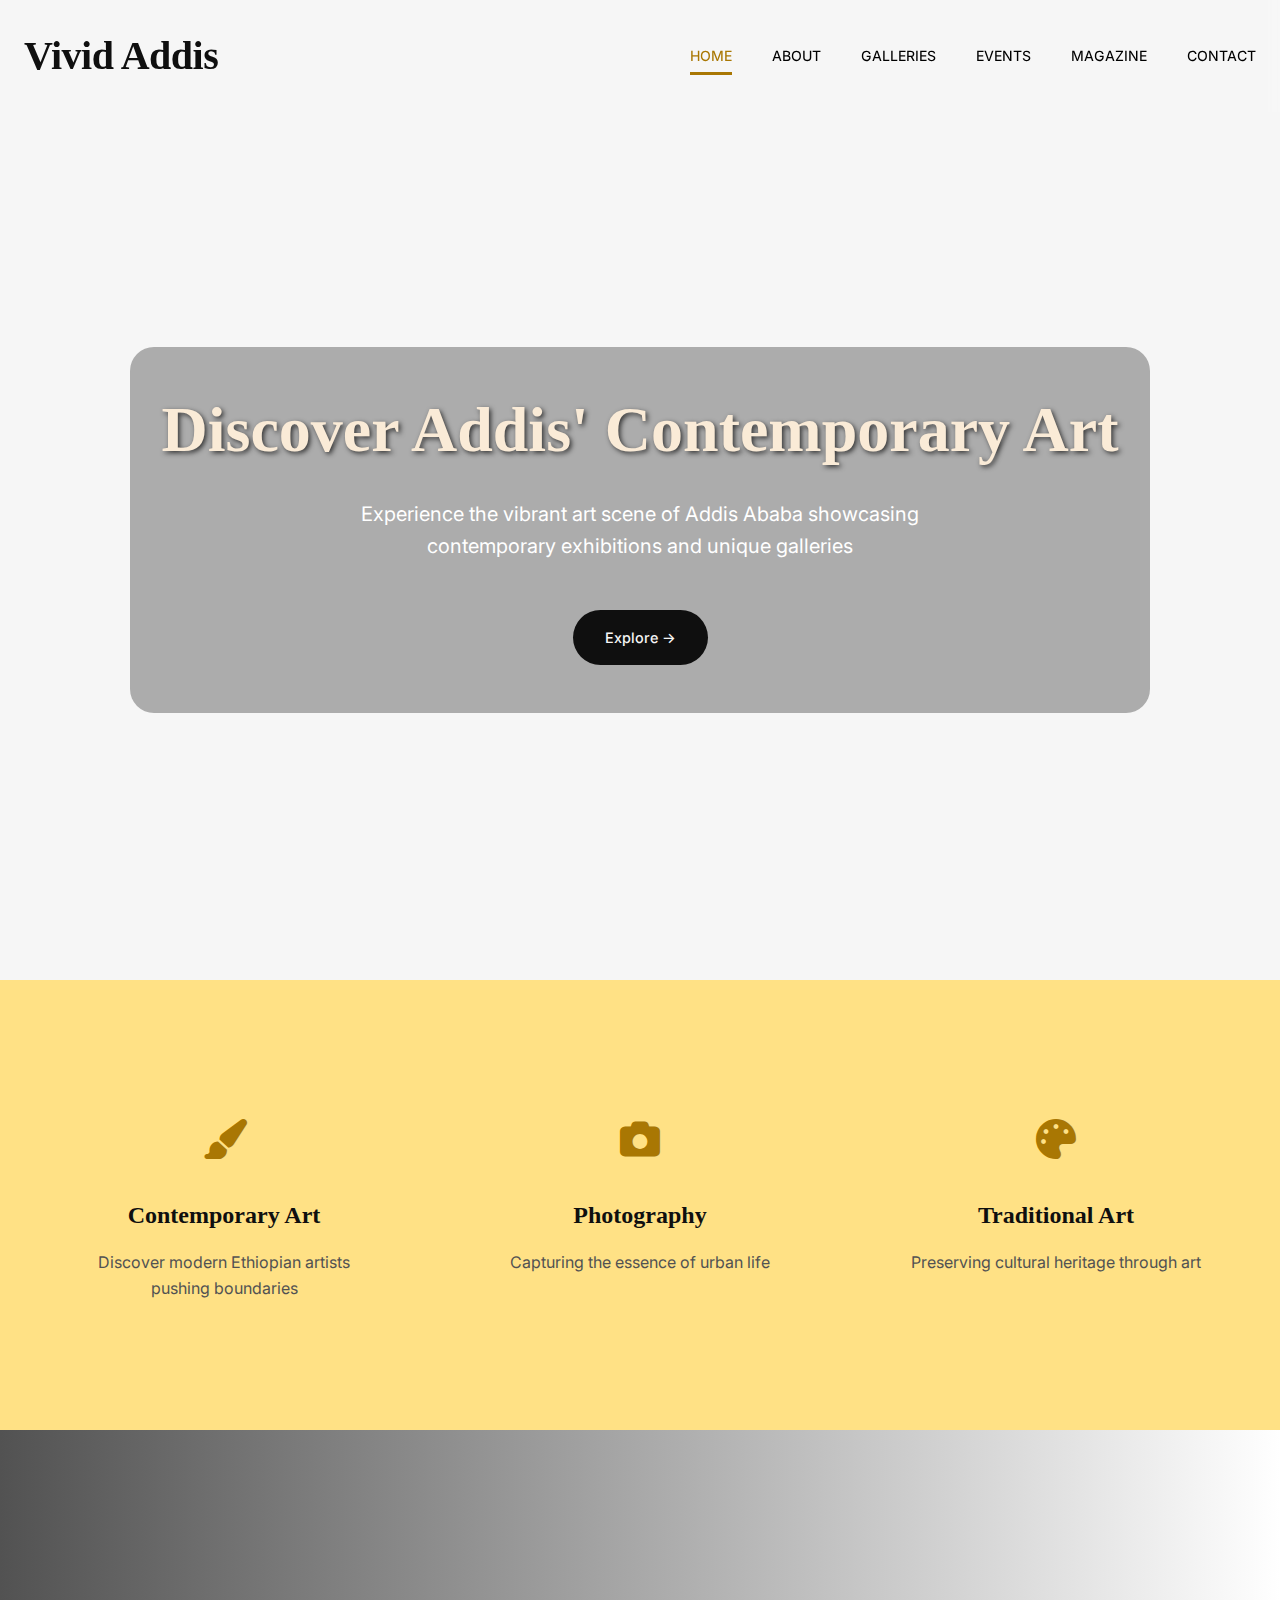
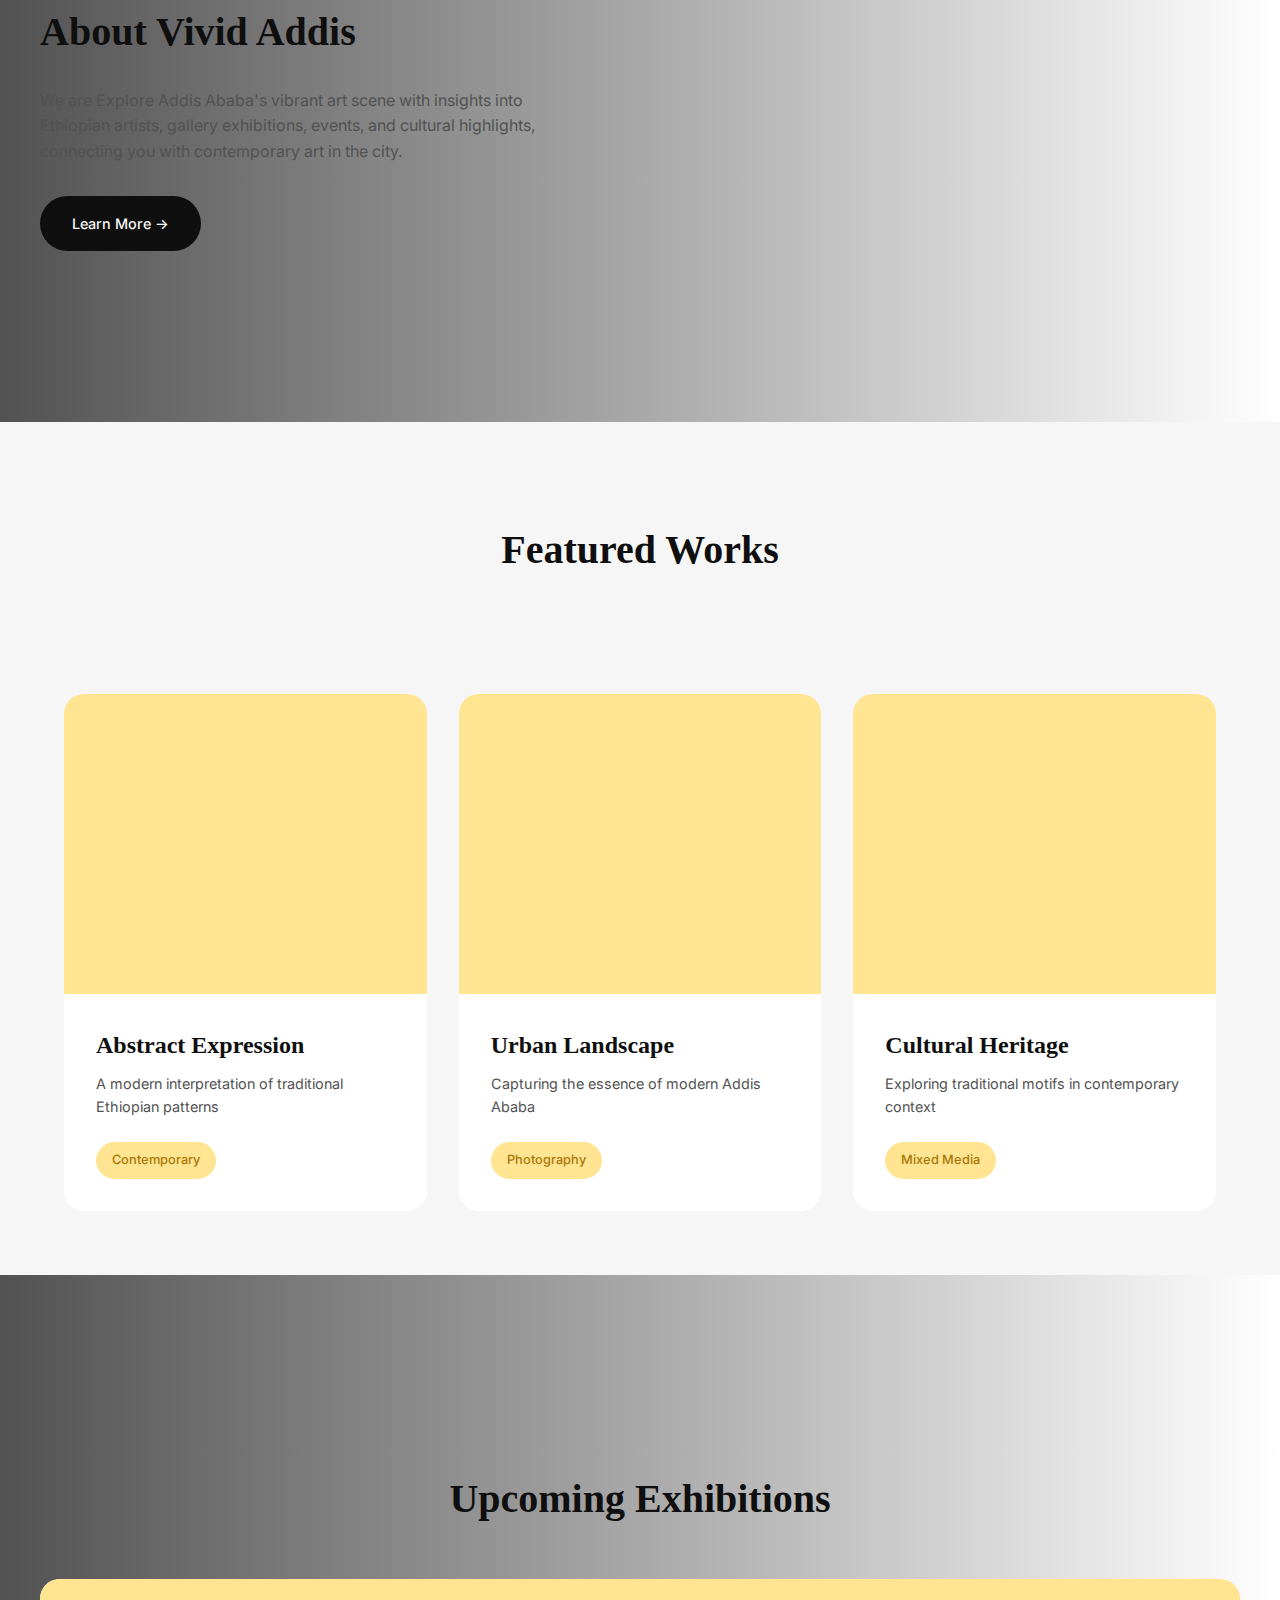
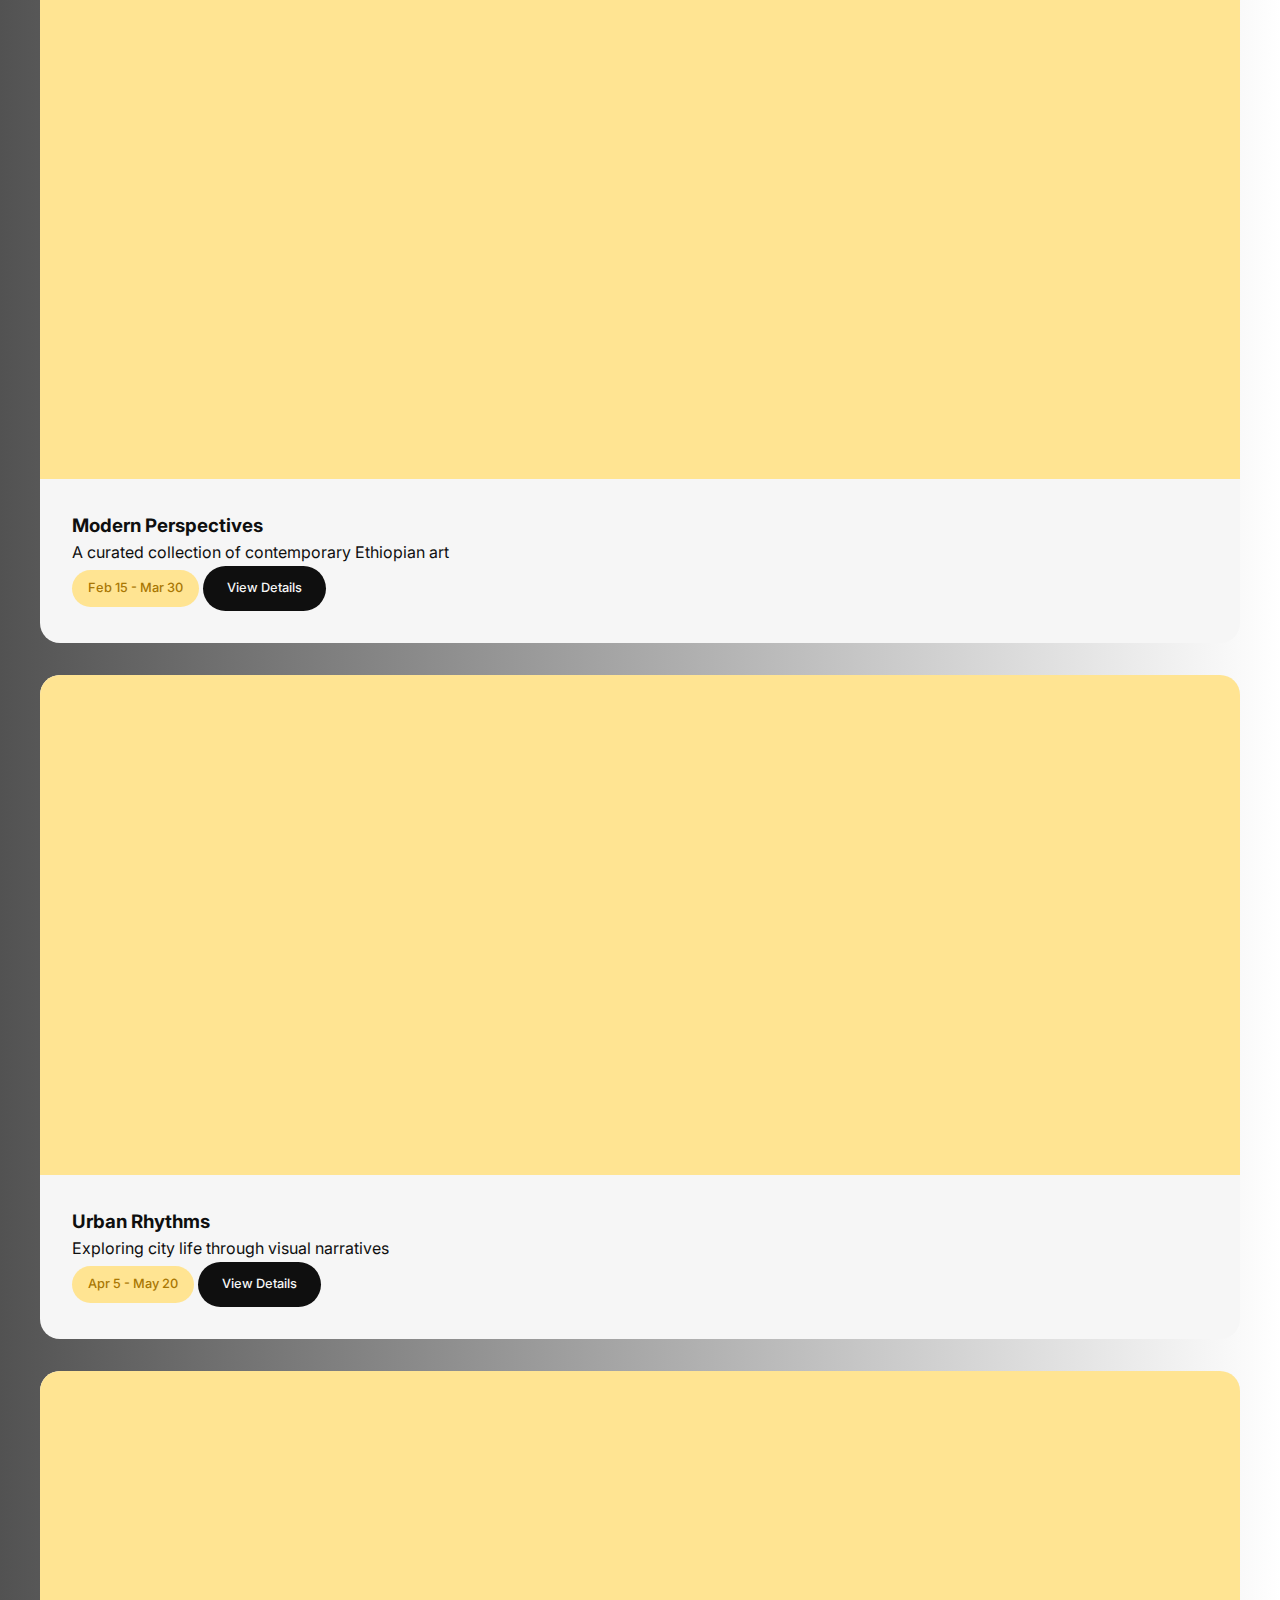
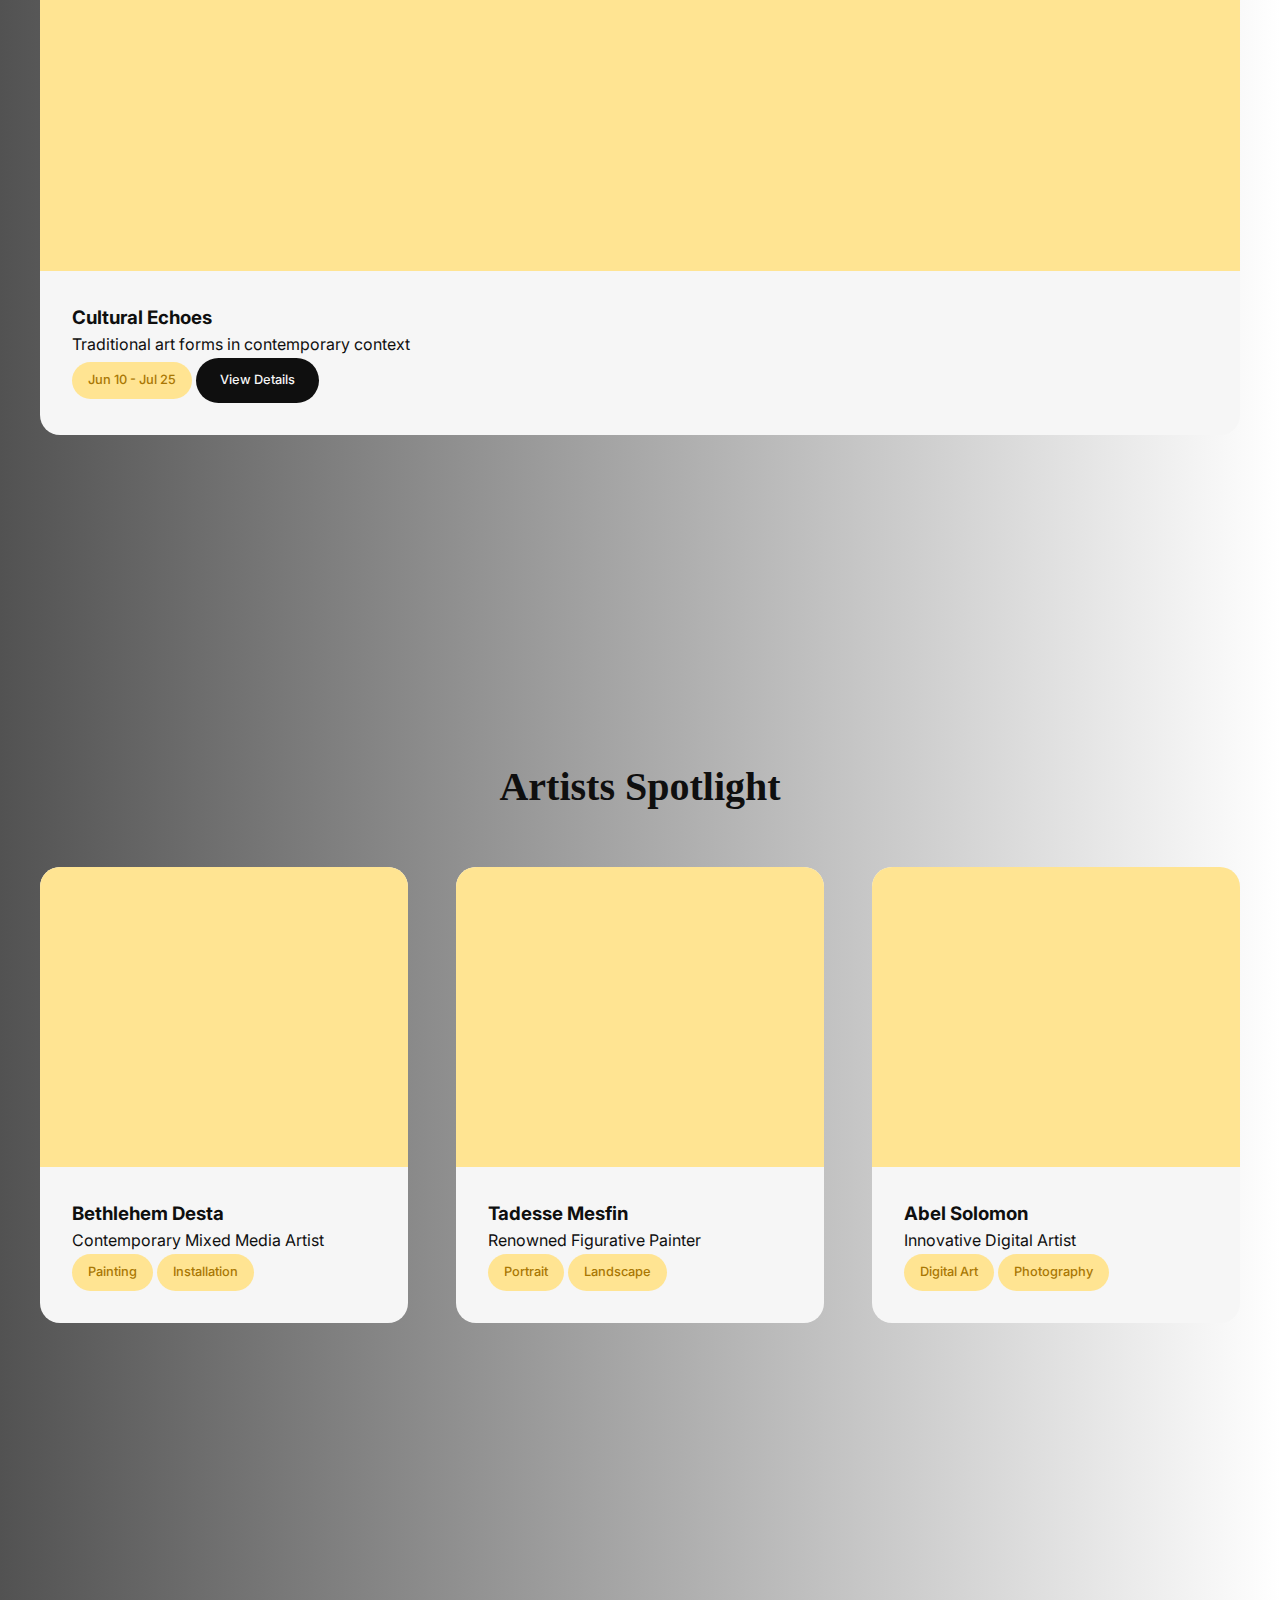
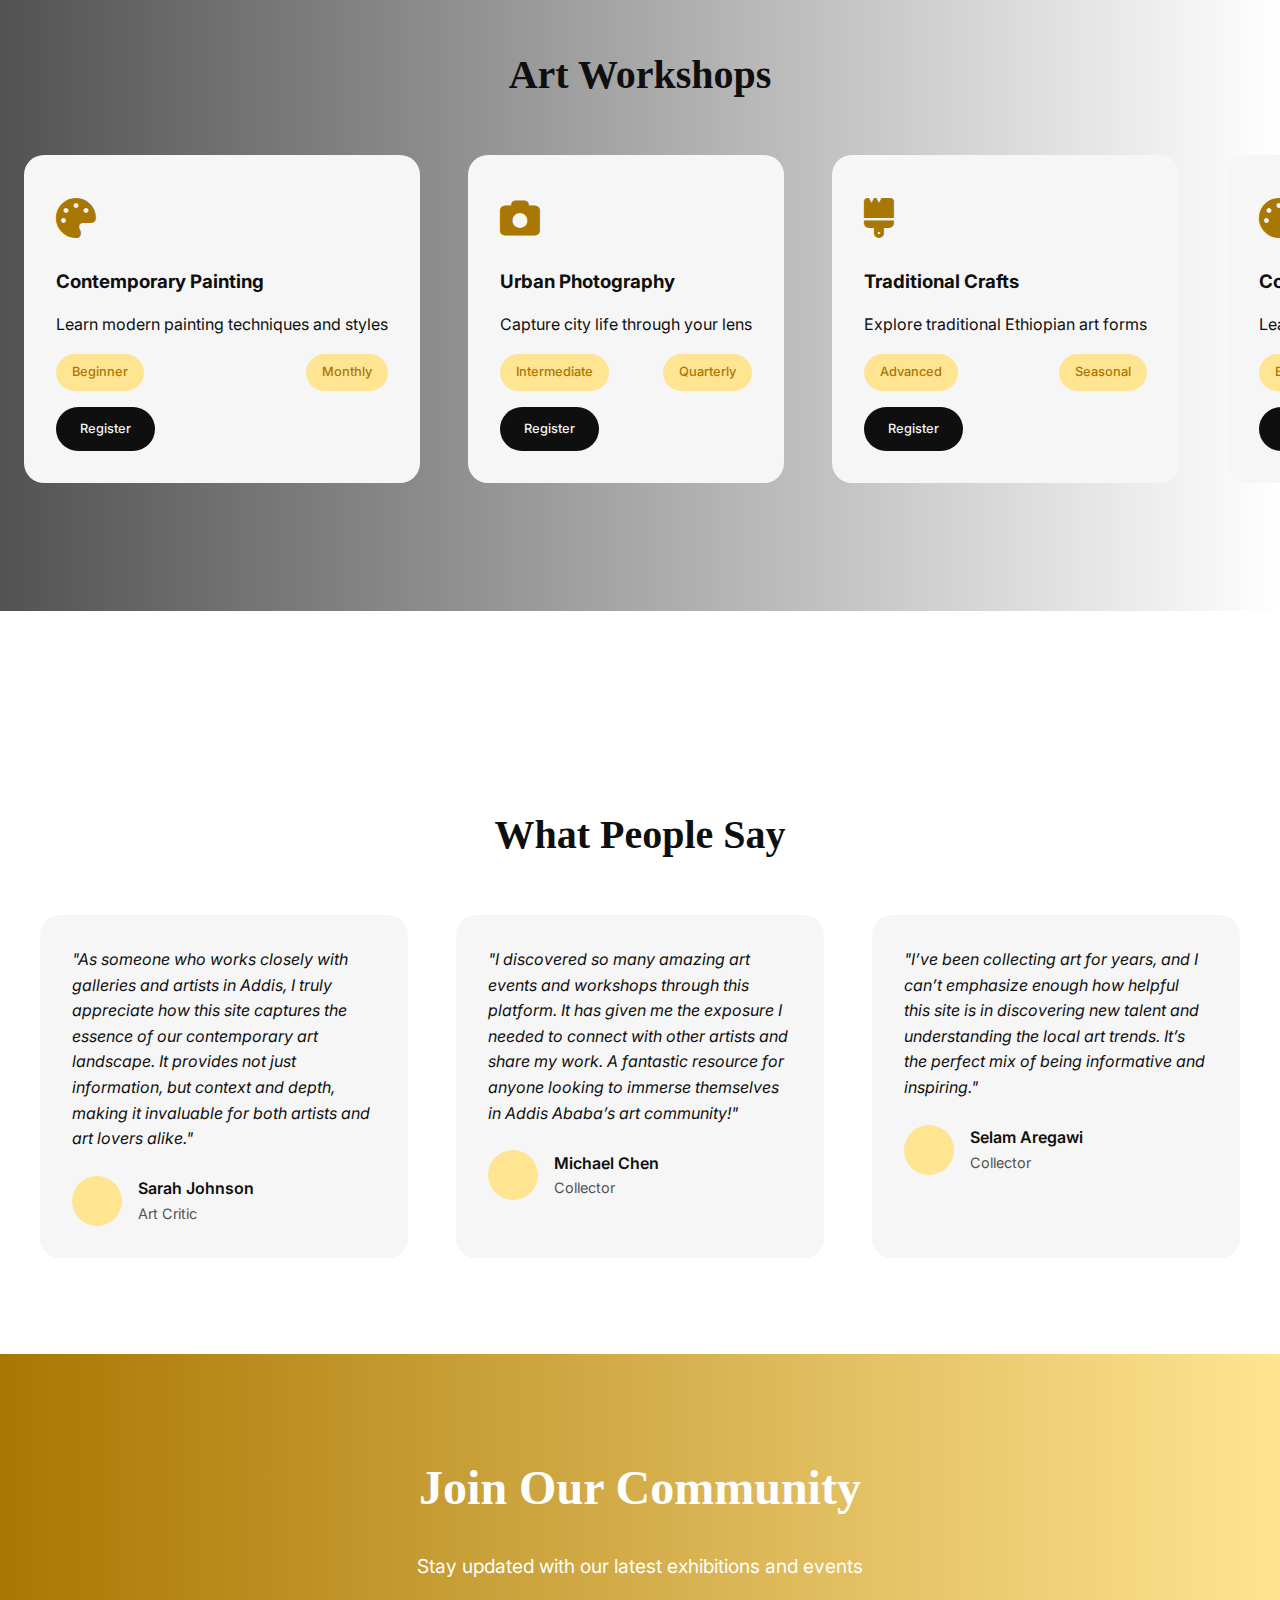
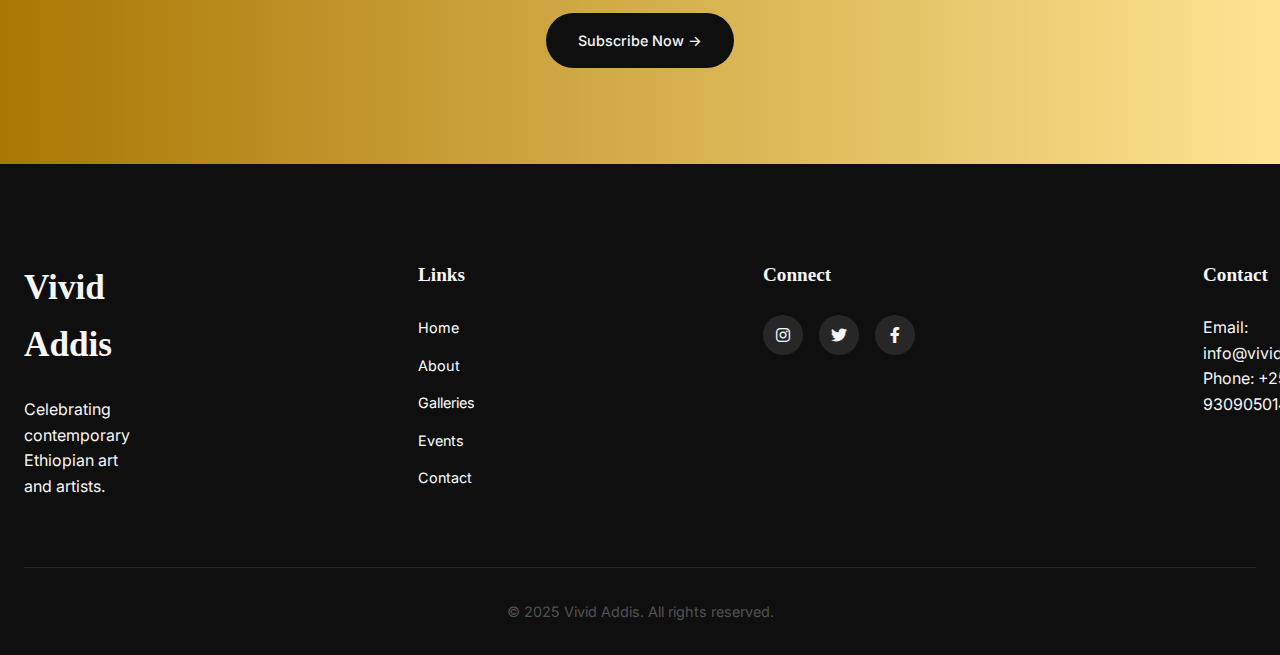
==== index.html @ bd0302ef "Add files via upload" ====
<!DOCTYPE html>
<html lang="en">
<head>
    <meta charset="UTF-8">
    <meta name="viewport" content="width=device-width, initial-scale=1.0">
    <link href="https://cdnjs.cloudflare.com/ajax/libs/font-awesome/6.0.0-beta3/css/all.min.css" rel="stylesheet">
    <link href="https://fonts.googleapis.com/css2?family=Space+Grotesk:wght@300;400;500;600;700&family=Inter:wght@300;400;500;600;700&display=swap" rel="stylesheet">
    <title>Vivid Addis</title>
    <style>
        :root {
           --bg-primary: #f6f6f6;
           --bg-secondary: #ffffff;
           --text-primary: #0f0f0f;
           --text-secondary: #525252;
           --accent: #a97703;
           --accent-light: #ffe492;
           --border: #e1e1e1;
           --font-heading: 'Playfair Display', serif;
           --font-body: 'Inter', sans-serif;
        }

        * {
            margin: 0;
            padding: 0;
            box-sizing: border-box;
        }

        body {
            font-family: var(--font-body);
            background-color: var(--bg-primary);
            color: var(--text-primary);
            line-height: 1.6;
        }

        .navbar {
            position: fixed;
            width: 100%;
            top: 0;
            z-index: 1000;
            padding: 1.5rem;
            background: rgba(246, 246, 246, 0.8);
            backdrop-filter: blur(10px);
        }

        .nav-container {
            max-width: 1800px;
            margin: 0 auto;
            display: flex;
            justify-content: space-between;
            align-items: center;
        }

        .nav-logo {
            font-family: var(--font-heading);
            font-size: 2.5rem;
            font-weight: 700;
            letter-spacing: -0.5px;
        }

        .nav-links {
            display: flex;
            gap: 2.5rem;
        }

        .nav-links a {
            text-decoration: none;
            color: var(--text-primary);
            font-size: 0.88rem;
            font-weight: 450;
            text-transform: uppercase;
            letter-spacing: 0px;
        }

            .nav-links a {
 background-image: linear-gradient(to right, #f4a636, #a97703 50%, #000 50%);
  background-size: 200% 100%;
  background-position: -100%;
  display: inline-block;
  padding: 5px 0;
  position: relative;
  -webkit-background-clip: text;
  -webkit-text-fill-color: transparent;
  transition: all 0.3s ease-in-out;
}

 .nav-links a:before{
  content: '';
  background: var(--accent);
  display: block;
  position: absolute;
  bottom: -3px;
  left: 0;
  width: 0;
  height: 3px;
  transition: all 0.3s ease-in-out;
}

.nav-links a:hover {
 background-position: 0;
}

.nav-links a:hover::before{
  width: 100%;
}

.nav-links a.active {
    color: var(--accent);
    background-image: none;
    -webkit-background-clip: unset;
    -webkit-text-fill-color: unset; 
}

.nav-links a.active:before {
    width: 100%;
    background: var(--accent);
}

        .hero {
            height: 100vh;
            display: flex;
            align-items: center;
            justify-content: center;
            padding: 0 1.5rem;
            margin-top: 5rem;
            background: url(https://images.unsplash.com/photo-1637680298164-74342b63a61a?q=80&w=2070&auto=format&fit=crop&ixlib=rb-4.0.3&ixid=M3wxMjA3fDB8MHxwaG90by1wYWdlfHx8fGVufDB8fHx8fA%3D%3D) center / cover no-repeat;
            background-attachment: fixed;
        }

        .hero-content {
            max-width: 1200px;
            text-align: center;
            background: rgba(0, 0, 0, 0.3);
            border-radius: 24px;
            padding: 3rem 2rem;
        }

        .hero-subtitle {
            color: var(--accent);
            font-size: 1rem;
            text-transform: uppercase;
            letter-spacing: 3px;
            margin-bottom: 1.5rem;
        }

        .hero-title {
            font-family: var(--font-heading);
            font-size: 4rem;
            line-height: 1.1;
            margin-bottom: 2rem;
            font-weight: 700;
            color: antiquewhite;
        }

        .hero-description {
            font-size: 1.25rem;
            color: #ffffff;
            margin-bottom: 3rem;
            max-width: 600px;
            margin-left: auto;
            margin-right: auto;
        }

         h1 {
             text-shadow: 2px 2px 5px rgba(0, 0, 0, 0.7);
         }


        .btn {
            display: inline-flex;
            align-items: center;
            padding: 1rem 2rem;
            background: var(--text-primary);
            color: var(--bg-primary);
            text-decoration: none;
            border-radius: 100px;
            font-weight: 500;
            font-size: 0.9rem;
            transition: transform 0.2s ease;
        }

        .btn:hover {
            transform: translateY(-2px);
            background: #F4A636;
        }

        .features {
            padding: 6rem 1.5rem;
            background: #ffe185;
        }

        .features-grid {
            max-width: 1200px;
            margin: 0 auto;
            display: grid;
            grid-template-columns: repeat(auto-fit, minmax(300px, 1fr));
            gap: 3rem;
        }

        .feature-card {
            text-align: center;
            padding: 2rem;
        }

        .feature-icon {
            font-size: 2.5rem;
            color: var(--accent);
            margin-bottom: 1.5rem;
        }

        .feature-title {
            font-family: var(--font-heading);
            font-size: 1.5rem;
            margin-bottom: 1rem;
        }

        .feature-description {
            color: var(--text-secondary);
        }

        .about-section {
            padding: 6rem 1.5rem;
            background: linear-gradient(to right, #525252, var(--bg-secondary));
        }

        .about-container {
            max-width: 1200px;
            margin: 0 auto;
            display: grid;
            grid-template-columns: 1fr 1fr;
            gap: 4rem;
            align-items: center;
        }

        .about-content {
            padding-right: 2rem;
        }

        .about-title {
            font-family: var(--font-heading);
            font-size: 2.5rem;
            margin-bottom: 1.5rem;
        }

        .about-description {
            color: var(--text-secondary);
            margin-bottom: 2rem;
        }

        .about-image {
            border-radius: 20px;
            overflow: hidden;
            height: 400px;
            background-image:url('Image/Modern Art Gallery Interior.jpeg');
        }

        .gallery-grid {
            display: grid;
            grid-template-columns: repeat(auto-fit, minmax(300px, 1fr));
            gap: 2rem;
            padding: 4rem 1.5rem;
            max-width: 1200px;
            margin: 0 auto;
        }

        .gallery-item {
            background: var(--bg-secondary);
            border-radius: 20px;
            overflow: hidden;
            transition: transform 0.3s ease;
        }

        .gallery-item:hover {
            transform: translateY(-10px);
        }

        .gallery-image {
            width:100%;
            height: 300px;
            background: var(--accent-light);
            position: relative;
            background-size: cover;
            background-position: center;
            background-repeat: no-repeat;
            position: relative;
            overflow: hidden;
        }

        .gallery-content {
            padding: 2rem;
        }

        .gallery-content h3 {
            font-family: var(--font-heading);
            font-size: 1.5rem;
            margin-bottom: 0.5rem;
        }

        .gallery-content p {
            color: var(--text-secondary);
            font-size: 0.9rem;
            margin-bottom: 1.5rem;
        }

        .tag {
            display: inline-block;
            padding: 0.5rem 1rem;
            background: var(--accent-light);
            color: var(--accent);
            border-radius: 100px;
            font-size: 0.8rem;
            font-weight: 500;
        }

        .section-title {
            text-align: center;
            font-family: var(--font-heading);
            font-size: 2.5rem;
            margin: 6rem 0 3rem;
        }

        .testimonials {
            padding: 6rem 1.5rem;
            background: var(--bg-secondary);
        }

        .testimonials-grid {
            max-width: 1200px;
            margin: 0 auto;
            display: grid;
            grid-template-columns: repeat(auto-fit, minmax(300px, 1fr));
            gap: 3rem;
        }

        .testimonial-card {
            background: var(--bg-primary);
            padding: 2rem;
            border-radius: 20px;
        }

        .testimonial-text {
            font-style: italic;
            margin-bottom: 1.5rem;
        }

        .testimonial-author {
            display: flex;
            align-items: center;
            gap: 1rem;
        }

        .author-avatar {
            width: 50px;
            height: 50px;
            border-radius: 50%;
            background: var(--accent-light);
        }

        .author-info h4 {
            font-weight: 600;
        }

        .author-info p {
            color: var(--text-secondary);
            font-size: 0.9rem;
        }

        .cta-section {
            padding: 6rem 1.5rem;
            text-align: center;
            background: linear-gradient(to right, var(--accent), var(--accent-light));
            color: white;
        }

        .cta-content {
            max-width: 800px;
            margin: 0 auto;
        }

        .cta-title {
            font-family: var(--font-heading);
            font-size: 3rem;
            margin-bottom: 1.5rem;
        }

        .cta-description {
            margin-bottom: 2rem;
            font-size: 1.2rem;
        }

        .footer {
            background: #0f0f0f;
            color: var(--bg-primary);
            padding: 6rem 1.5rem 2rem;
            margin-top: 0rem;
        }

        .footer-grid {
            max-width: 1600px;
            margin: 0 auto;
            display: flex;
            grid-template-columns: repeat(auto-fit, minmax(250px, 1fr));
            gap: 18rem;
        }

        .footer-heading {
            font-family: var(--font-heading);
            font-size: 1.2rem;
            margin-bottom: 1.5rem;
        }

        .footer-vivid {
            font-family: var(--font-heading);
            font-size: 2.2rem;
            margin-bottom: 1.5rem;
        }

        .footer-links {
            list-style: none;
        }

        .footer-links li {
            margin-bottom: 0.75rem;
        }

        .footer-links a {
            color: #ffffff;
            text-decoration: none;
            font-size: 0.9rem;
            transition: color 0.2s ease;
        }

        .footer-links a:hover {
            color: var(--accent);
        }

        .social-links {
            display: flex;
            gap: 1rem;
        }

        .social-link {
            width: 40px;
            height: 40px;
            border-radius: 50%;
            background: rgba(255, 255, 255, 0.1);
            display: flex;
            align-items: center;
            justify-content: center;
            color: var(--bg-primary);
            text-decoration: none;
            transition: background 0.2s ease;
        }

        .social-link:hover {
            background: var(--accent);
        }

        .copyright {
            text-align: center;
            color: var(--text-secondary);
            font-size: 0.9rem;
            margin-top: 4rem;
            padding-top: 2rem;
            border-top: 1px solid rgba(255, 255, 255, 0.1);
        }

        @media (max-width: 768px) {
            .hero-title {
                font-size: 3rem;
            }

            .nav-links {
                display: none;
            }

            .gallery-grid, .features-grid, .testimonials-grid {
                grid-template-columns: 1fr;
            }

            .about-container {
                grid-template-columns: 1fr;
            }

            .about-content {
                padding-right: 0;
            }
        }

        .exhibitions, .artists-spotlight, .workshops {
    padding: 6rem 1.5rem;
    background: linear-gradient(to right, #525252, var(--bg-secondary));

}

.exhibitions-grid {
    max-width: 1200px;
    margin: 0 auto;
    display: flow;
    grid-template-columns: repeat(auto-fit, minmax(300px, 1fr));
    gap: 3rem;
}

        .artists-grid {
    max-width: 1200px;
    margin: 0 auto;
    display: grid;
    grid-template-columns: repeat(auto-fit, minmax(300px, 1fr));
    gap: 3rem;
}

        .workshops-grid {
    max-width: 1200px;
    margin: 0 auto;
    display: -webkit-inline-box;
    grid-template-columns: repeat(auto-fit, minmax(300px, 1fr));
    gap: 3rem;
}
        
.exhibition-card, .artist-card, .workshop-card {
    background: var(--bg-primary);
    border-radius: 20px;
    overflow: hidden;
    transition: transform 0.3s ease;
    margin-bottom: 2rem;
}

.exhibition-card:hover, .artist-card:hover, .workshop-card:hover {
    transform: translateY(-10px);
}

.exhibition-image {
    width:100%;
    height: 500px;
    background: var(--accent-light);
    background-size: cover;
    background-position: center;
    background-repeat: no-repeat;
    position: relative;
    overflow: hidden;
}

     .artist-image {
    width:100%;
    height: 300px;
    background: var(--accent-light);
    background-size: cover;
    background-position: center;
    background-repeat: no-repeat;
    position: relative;
    overflow: hidden;
}

.exhibition-content, .artist-info, .workshop-card {
    padding: 2rem;
}

.btn-small {
    padding: 0.75rem 1.5rem;
    font-size: 0.8rem;
}

.workshop-icon {
    font-size: 2.5rem;
    color: var(--accent);
    margin-bottom: 1rem;
}

.workshop-title {
    margin-bottom: 1rem;
}

.workshop-details {
    display: flex;
    justify-content: space-between;
    align-items: center;
    margin: 1rem 0;
}

@media (max-width: 768px) {
    .exhibitions-grid, .artists-grid, .workshops-grid {
        grid-template-columns: 1fr;
    }
}


    </style>
</head>
<body>
    <nav class="navbar">
        <div class="nav-container">
            <div class="nav-logo">Vivid Addis</div>
            <div class="nav-links">
                <a class="active" href="#">Home</a>
                <a href="about.html">About</a>
                <a href="galleries.html">Galleries</a>
                <a href="events.html">Events</a>
                <a href="magazine.html">Magazine</a>
                <a href="contact.html">Contact</a>
            </div>
        </div>
    </nav>

    <section class="hero">
        <div class="hero-content">
            <h1 class="hero-title">Discover Addis' Contemporary Art</h1>
            <p class="hero-description">
                Experience the vibrant art scene of Addis Ababa showcasing contemporary exhibitions and unique galleries
            </p>
            <a href="#" class="btn">Explore →</a>
        </div>
    </section>

    <section class="features">
        <div class="features-grid">
            <div class="feature-card">
                <div class="feature-icon">
                    <i class="fas fa-paint-brush"></i>
                </div>
                <h3 class="feature-title">Contemporary Art</h3>
                <p class="feature-description">Discover modern Ethiopian artists pushing boundaries</p>
            </div>
            <div class="feature-card">
                <div class="feature-icon">
                    <i class="fas fa-camera"></i>
                </div>
                <h3 class="feature-title">Photography</h3>
                <p class="feature-description">Capturing the essence of urban life</p>
            </div>
            <div class="feature-card">
                <div class="feature-icon">
                    <i class="fas fa-palette"></i>
                </div>
                <h3 class="feature-title">Traditional Art</h3>
                <p class="feature-description">Preserving cultural heritage through art</p>
            </div>
        </div>
    </section>

    <section class="about-section">
        <div class="about-container">
            <div class="about-content">
                <h2 class="about-title">About Vivid Addis</h2>
                <p class="about-description">
                    We are Explore Addis Ababa's vibrant art scene with insights into Ethiopian artists, gallery exhibitions, events, and cultural highlights, connecting you with contemporary art in the city.
                </p>
                <a href="#" class="btn">Learn More →</a>
            </div>
            <div class="about-image"></div>
        </div>
    </section>

<div class="card-image" ></div>
    
    <h2 class="section-title">Featured Works</h2>
    <div class="gallery-grid">
        <div class="gallery-item">
            <div class="gallery-image" style="background-image: url('Image/Social Addis gallery.jpeg');"></div>
            <div class="gallery-content">
                <h3>Abstract Expression</h3>
                <p>A modern interpretation of traditional Ethiopian patterns</p>
                <span class="tag">Contemporary</span>
            </div>
        </div>
        <div class="gallery-item">
            <div class="gallery-image" style="background-image: url('Image/Geometric Urban Complex Aerial View.jpeg');"></div>
            <div class="gallery-content">
                <h3>Urban Landscape</h3>
                <p>Capturing the essence of modern Addis Ababa</p>
                <span class="tag">Photography</span>
            </div>
        </div>
        <div class="gallery-item">
            <div class="gallery-image" style="background-image: url('Image/Assorted Ceramic Pottery Collection.jpeg');"></div>
            <div class="gallery-content">
                <h3>Cultural Heritage</h3>
                <p>Exploring traditional motifs in contemporary context</p>
                <span class="tag">Mixed Media</span>
            </div>
        </div>
    </div>

    <!-- Upcoming Exhibitions Section -->
<section class="exhibitions">
    <h2 class="section-title">Upcoming Exhibitions</h2>
    <div class="exhibitions-grid">
        <div class="exhibition-card">
            <div class="exhibition-image" style="background-image: url('Image/Vibrant Geometric Triptych in Contemporary Gallery.jpeg');"></div>
            <div class="exhibition-content">
                <h3>Modern Perspectives</h3>
                <p>A curated collection of contemporary Ethiopian art</p>
                <div class="exhibition-details">
                    <span class="tag">Feb 15 - Mar 30</span>
                    <a href="#" class="btn btn-small">View Details</a>
                </div>
            </div>
        </div>
        <div class="exhibition-card">
            <div class="exhibition-image" style="background-image: url('Image/Urban Scene in Motion.jpeg');"></div>
            <div class="exhibition-content">
                <h3>Urban Rhythms</h3>
                <p>Exploring city life through visual narratives</p>
                <div class="exhibition-details">
                    <span class="tag">Apr 5 - May 20</span>
                    <a href="#" class="btn btn-small">View Details</a>
                </div>
            </div>
        </div>
        <div class="exhibition-card">
            <div class="exhibition-image" style="background-image: url('Image/Double Exposure Silhouette.jpeg');"></div>
            <div class="exhibition-content">
                <h3>Cultural Echoes</h3>
                <p>Traditional art forms in contemporary context</p>
                <div class="exhibition-details">
                    <span class="tag">Jun 10 - Jul 25</span>
                    <a href="#" class="btn btn-small">View Details</a>
                </div>
            </div>
        </div>
    </div>
</section>

<!-- Artists Spotlight Section -->
<section class="artists-spotlight">
    <h2 class="section-title">Artists Spotlight</h2>
    <div class="artists-grid">
        <div class="artist-card">
            <div class="artist-image" style="background-image: url('Image/The Artists Peaceful Interlude.jpeg');"></div>
            <div class="artist-info">
                <h3>Bethlehem Desta</h3>
                <p>Contemporary Mixed Media Artist</p>
                <div class="artist-details">
                    <span class="tag">Painting</span>
                    <span class="tag">Installation</span>
                </div>
            </div>
        </div>
        <div class="artist-card">
            <div class="artist-image" style="background-image: url('Image/Artist in Studio.jpeg');"></div>
            <div class="artist-info">
                <h3>Tadesse Mesfin</h3>
                <p>Renowned Figurative Painter</p>
                <div class="artist-details">
                    <span class="tag">Portrait</span>
                    <span class="tag">Landscape</span>
                </div>
            </div>
        </div>
        <div class="artist-card">
            <div class="artist-image" style="background-image: url('Image/Man with Camera.jpeg');"></div>
            <div class="artist-info">
                <h3>Abel Solomon</h3>
                <p>Innovative Digital Artist</p>
                <div class="artist-details">
                    <span class="tag">Digital Art</span>
                    <span class="tag">Photography</span>
                </div>
            </div>
        </div>
    </div>
</section>

<!-- Art Workshops Section -->
<section class="workshops">
    <h2 class="section-title">Art Workshops</h2>
    <div class="workshops-grid">
        <div class="workshop-card">
            <div class="workshop-icon">
                <i class="fas fa-palette"></i>
            </div>
            <h3 class="workshop-title">Contemporary Painting</h3>
            <p class="workshop-description">Learn modern painting techniques and styles</p>
            <div class="workshop-details">
                <span class="tag">Beginner</span>
                <span class="tag">Monthly</span>
            </div>
            <a href="#" class="btn btn-small">Register</a>
        </div>
        <div class="workshop-card">
            <div class="workshop-icon">
                <i class="fas fa-camera"></i>
            </div>
            <h3 class="workshop-title">Urban Photography</h3>
            <p class="workshop-description">Capture city life through your lens</p>
            <div class="workshop-details">
                <span class="tag">Intermediate</span>
                <span class="tag">Quarterly</span>
            </div>
            <a href="#" class="btn btn-small">Register</a>
        </div>
        <div class="workshop-card">
            <div class="workshop-icon">
                <i class="fas fa-brush"></i>
            </div>
            <h3 class="workshop-title">Traditional Crafts</h3>
            <p class="workshop-description">Explore traditional Ethiopian art forms</p>
            <div class="workshop-details">
                <span class="tag">Advanced</span>
                <span class="tag">Seasonal</span>
            </div>
            <a href="#" class="btn btn-small">Register</a>
        </div>
          <div class="workshop-card">
            <div class="workshop-icon">
                <i class="fas fa-palette"></i>
            </div>
            <h3 class="workshop-title">Contemporary Painting</h3>
            <p class="workshop-description">Learn modern painting techniques and styles</p>
            <div class="workshop-details">
                <span class="tag">Beginner</span>
                <span class="tag">Monthly</span>
            </div>
            <a href="#" class="btn btn-small">Register</a>
        </div>
        <div class="workshop-card">
            <div class="workshop-icon">
                <i class="fas fa-camera"></i>
            </div>
            <h3 class="workshop-title">Urban Photography</h3>
            <p class="workshop-description">Capture city life through your lens</p>
            <div class="workshop-details">
                <span class="tag">Intermediate</span>
                <span class="tag">Quarterly</span>
            </div>
            <a href="#" class="btn btn-small">Register</a>
        </div>
    </div>
</section>

    <section class="testimonials">
        <h2 class="section-title">What People Say</h2>
        <div class="testimonials-grid">
            <div class="testimonial-card">
                <p class="testimonial-text">"As someone who works closely with galleries and artists in Addis, I truly appreciate how this site captures the essence of our contemporary art landscape. It provides not just information, but context and depth, making it invaluable for both artists and art lovers alike."</p>
                <div class="testimonial-author">
                    <div class="author-avatar"></div>
                    <div class="author-info">
                        <h4>Sarah Johnson</h4>
                        <p>Art Critic</p>
                    </div>
                </div>
            </div>
            <div class="testimonial-card">
                <p class="testimonial-text">"I discovered so many amazing art events and workshops through this platform. It has given me the exposure I needed to connect with other artists and share my work. A fantastic resource for anyone looking to immerse themselves in Addis Ababa’s art community!"</p>
                <div class="testimonial-author">
                    <div class="author-avatar"></div>
                    <div class="author-info">
                        <h4>Michael Chen</h4>
                        <p>Collector</p>
                    </div>
                </div>
            </div>
             <div class="testimonial-card">
                <p class="testimonial-text">"I’ve been collecting art for years, and I can’t emphasize enough how helpful this site is in discovering new talent and understanding the local art trends. It’s the perfect mix of being informative and inspiring."</p>
                <div class="testimonial-author">
                    <div class="author-avatar"></div>
                    <div class="author-info">
                        <h4>Selam Aregawi</h4>
                        <p>Collector</p>
                    </div>
                </div>
            </div>
        </div>
    </section>

    <section class="cta-section">
        <div class="cta-content">
            <h2 class="cta-title">Join Our Community</h2>
            <p class="cta-description">Stay updated with our latest exhibitions and events</p>
            <a href="#" class="btn">Subscribe Now →</a>
        </div>
    </section>

    <footer class="footer">
        <div class="footer-grid">
            <div>
                <h3 class="footer-vivid">Vivid Addis</h3>
                <p>Celebrating contemporary Ethiopian art and artists.</p>
            </div>
            <div>
                <h3 class="footer-heading">Links</h3>
                <ul class="footer-links">
                    <li><a href="index.html">Home</a></li>
                    <li><a href="about.html">About</a></li>
                    <li><a href="galleries.html">Galleries</a></li>
                    <li><a href="events.html">Events</a></li>
                    <li><a href="contact.html">Contact</a></li>
                </ul>
            </div>
            <div>
                <h3 class="footer-heading">Connect</h3>
                <div class="social-links">
                    <a href="#" class="social-link"><i class="fab fa-instagram"></i></a>
                    <a href="#" class="social-link"><i class="fab fa-twitter"></i></a>
                    <a href="#" class="social-link"><i class="fab fa-facebook-f"></i></a>
                </div>
            </div>
            <div>
            <h3 class="footer-heading">Contact</h3>
            <p>Email: info@vividaddis.com</p>
            <p>Phone: +251 930905014</p>
        </div>
        </div>
        <div class="copyright">
            © 2025 Vivid Addis. All rights reserved.
        </div>
    </footer>
</body>
</html>
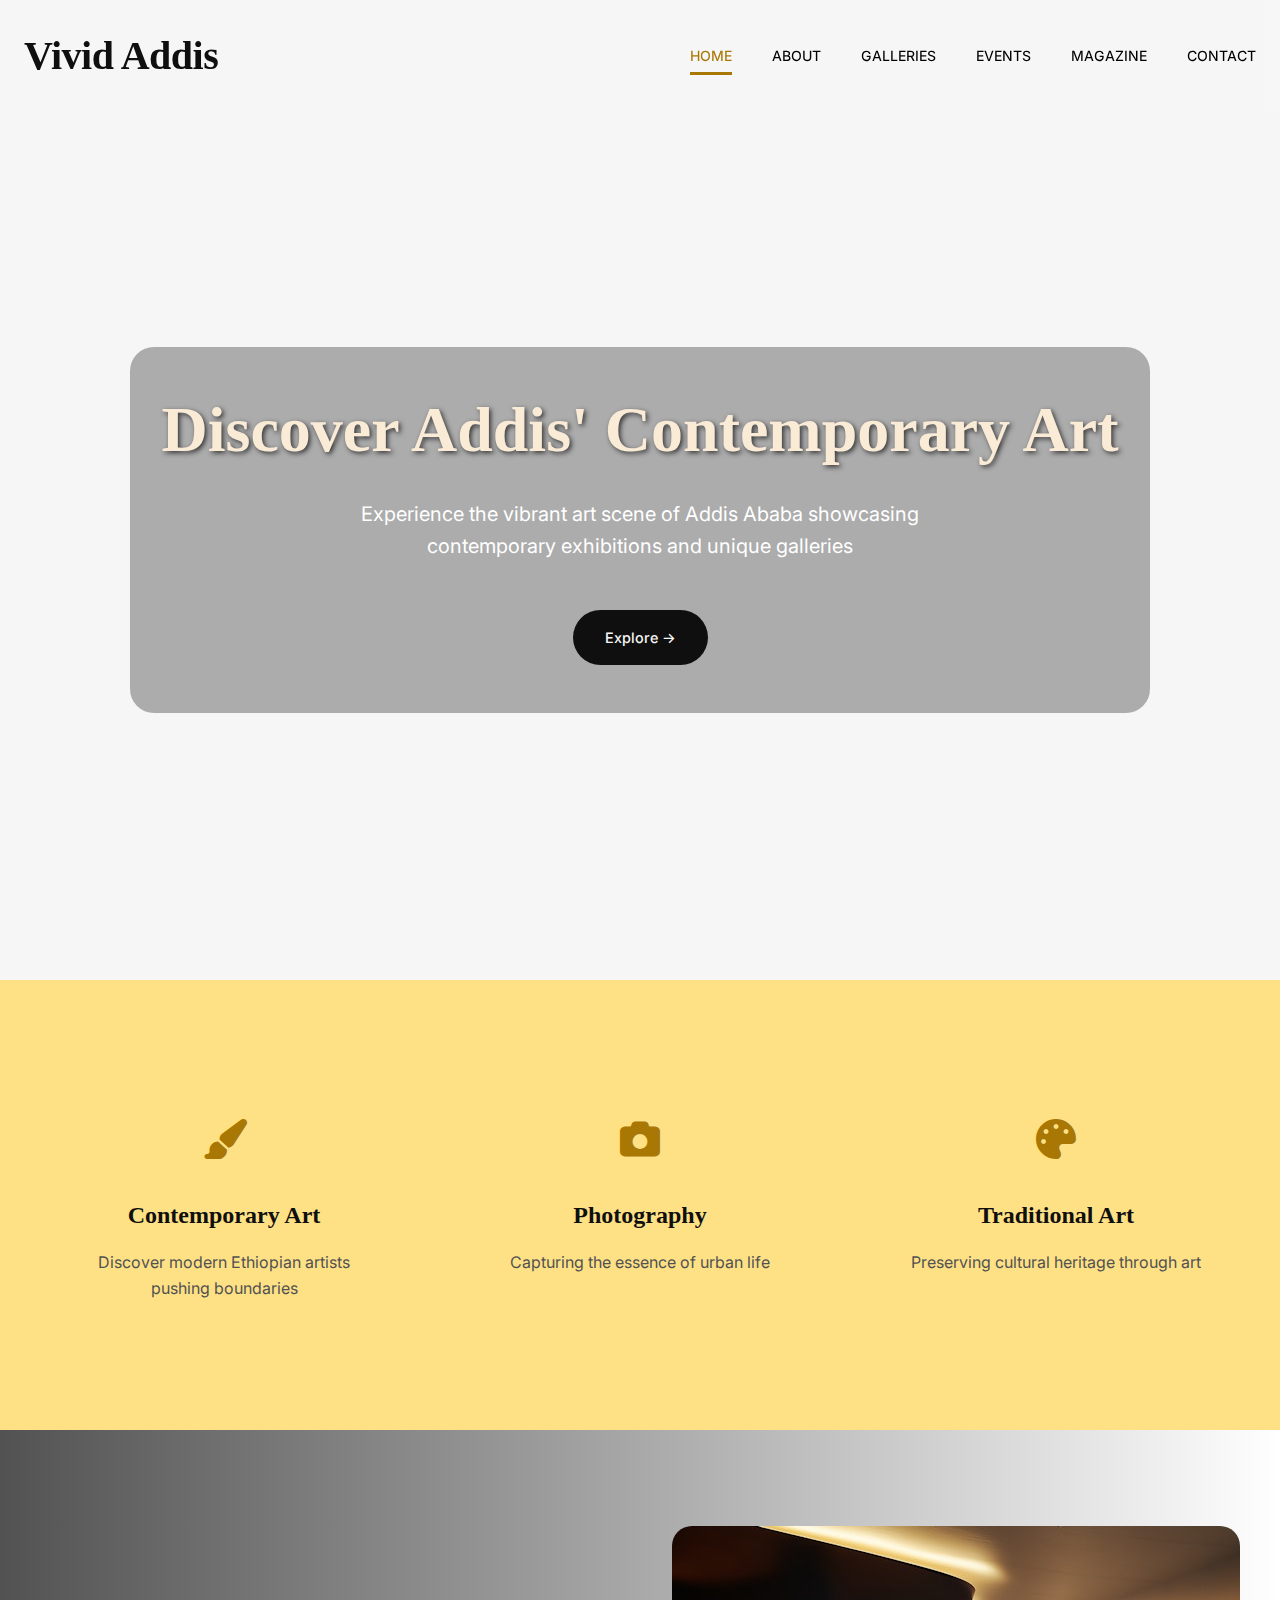
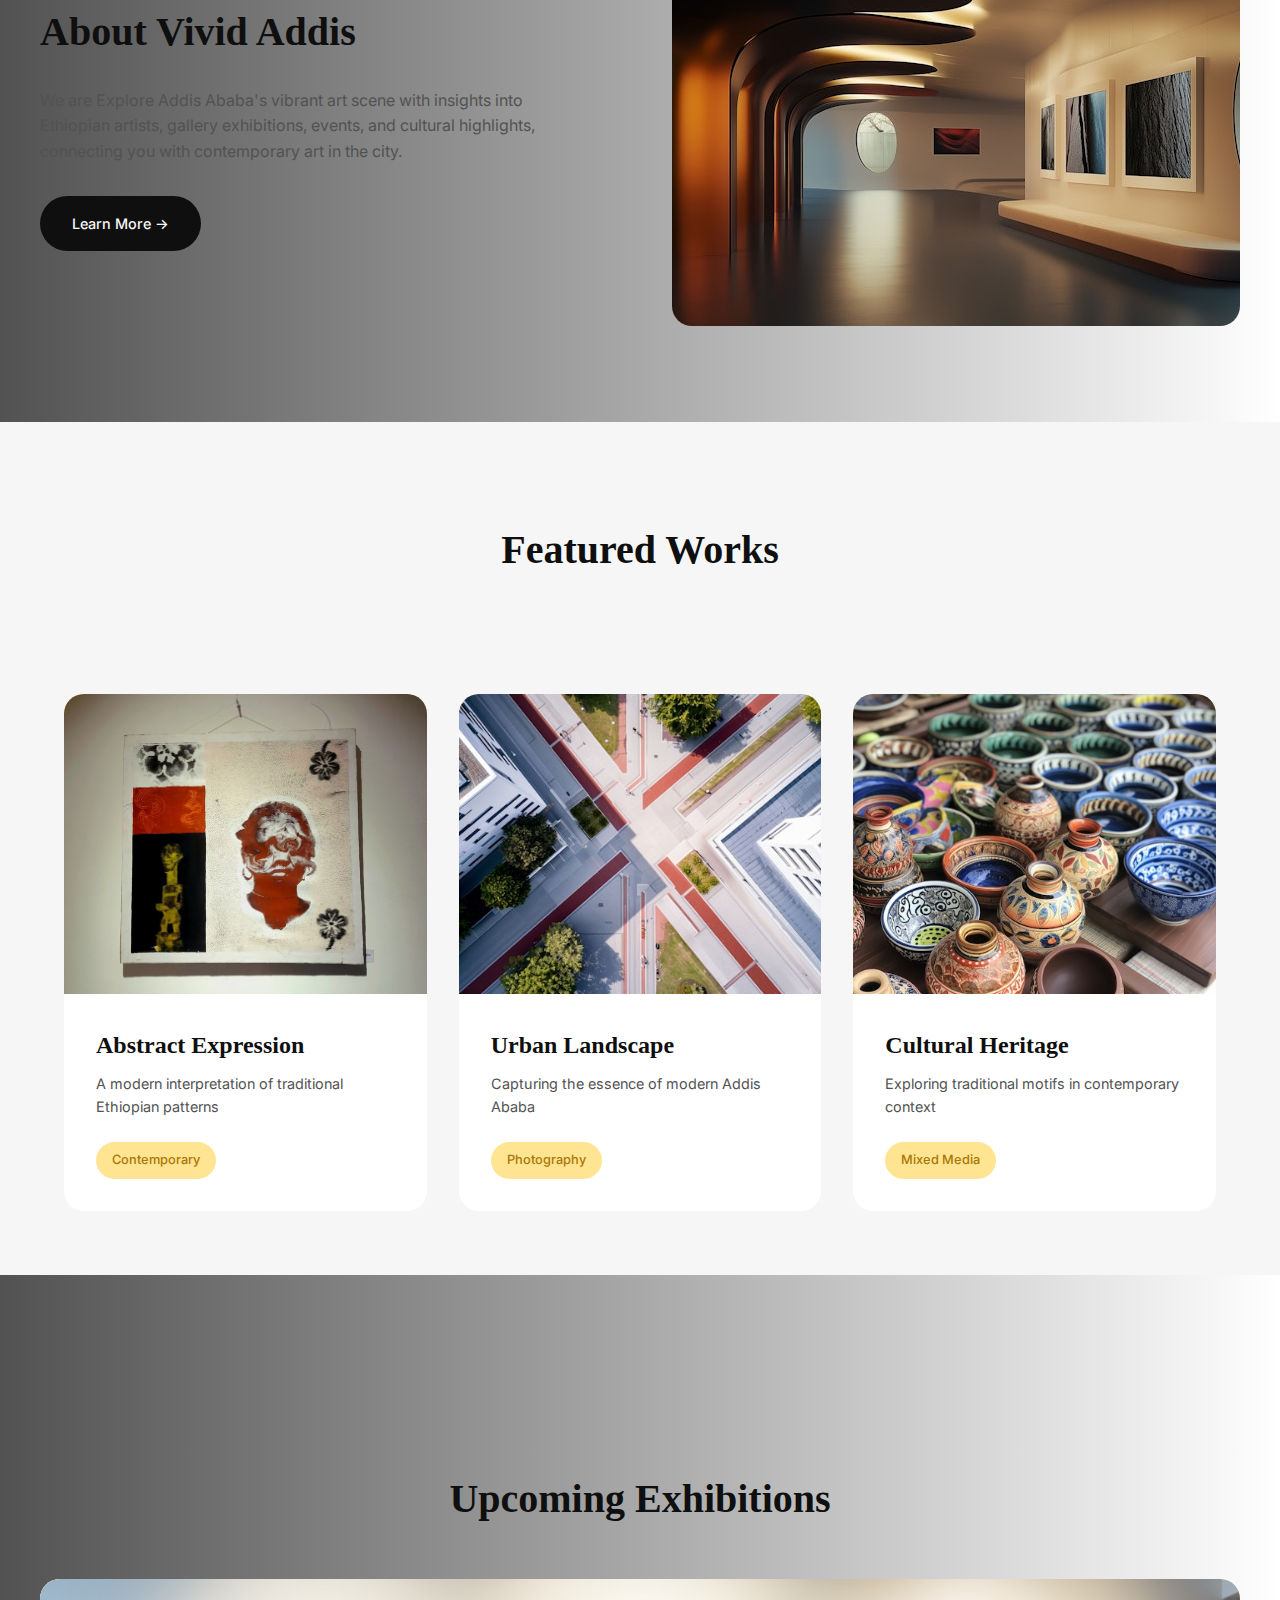
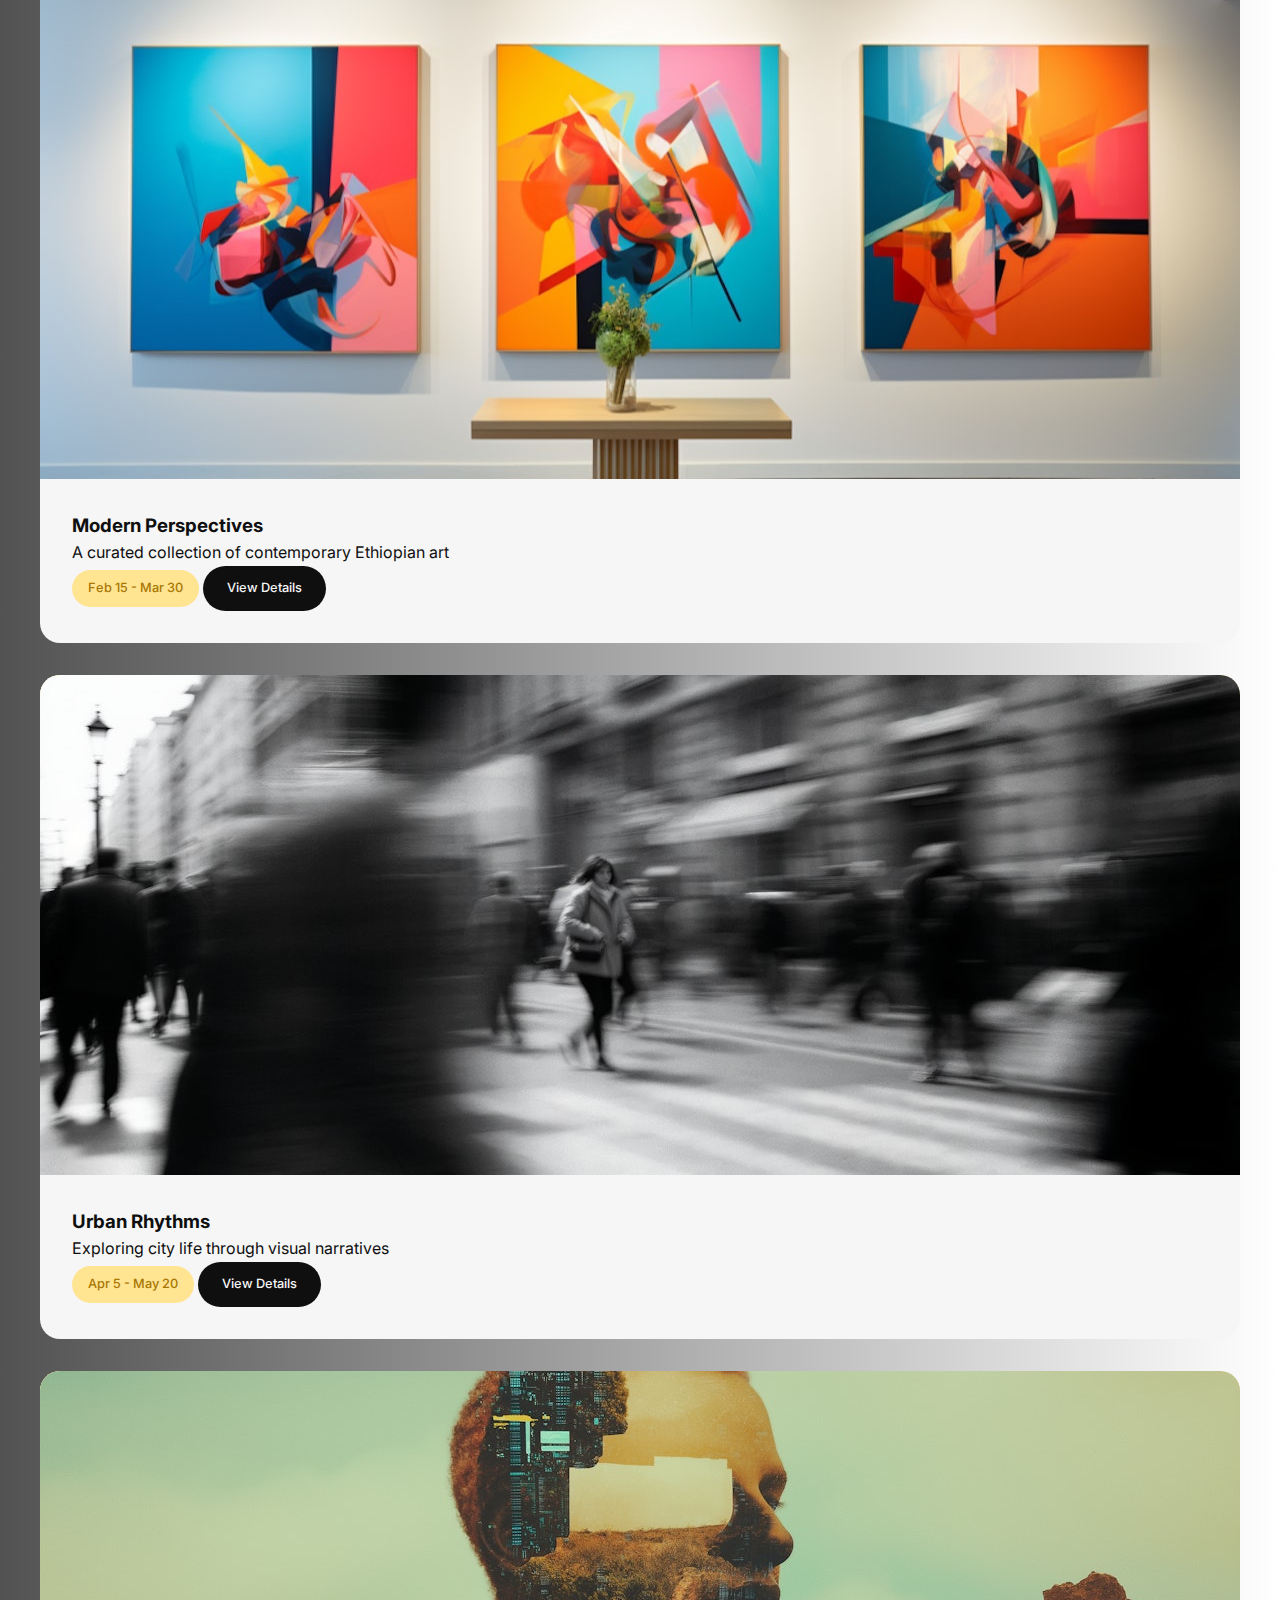
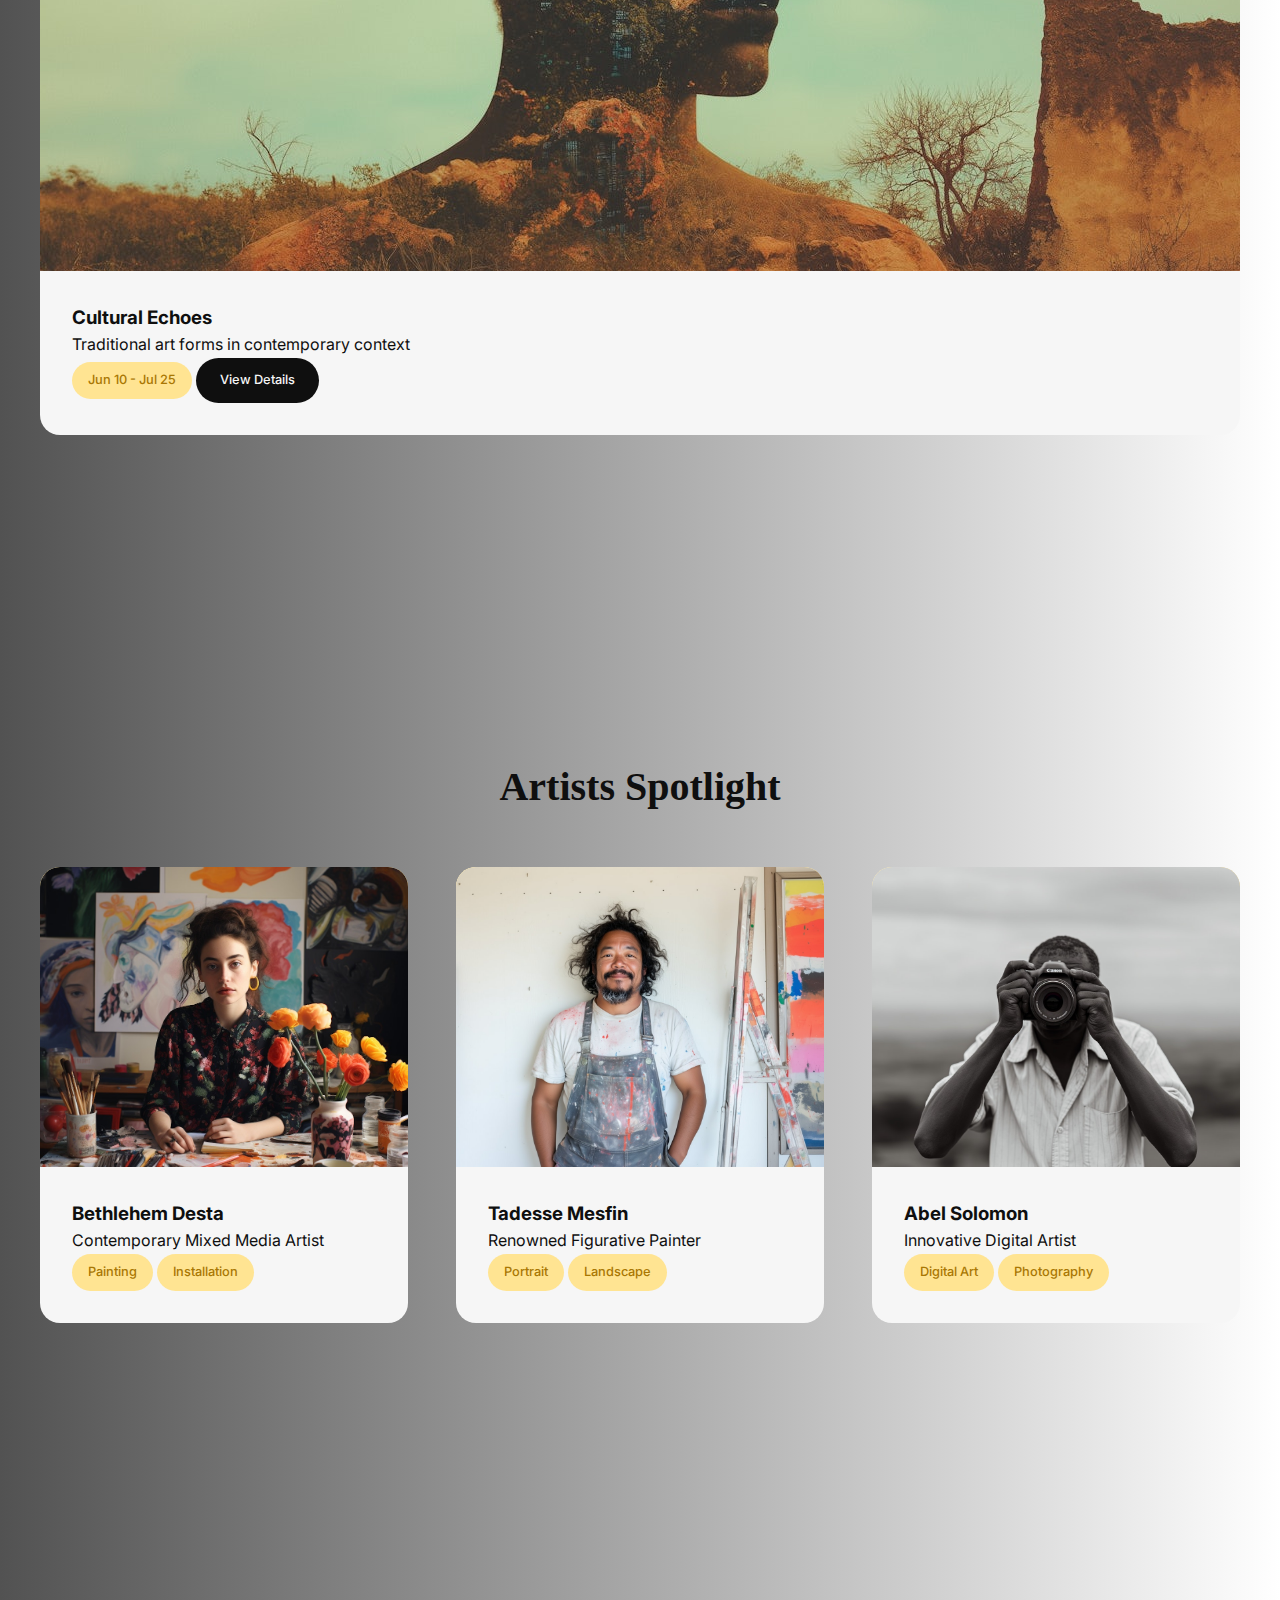
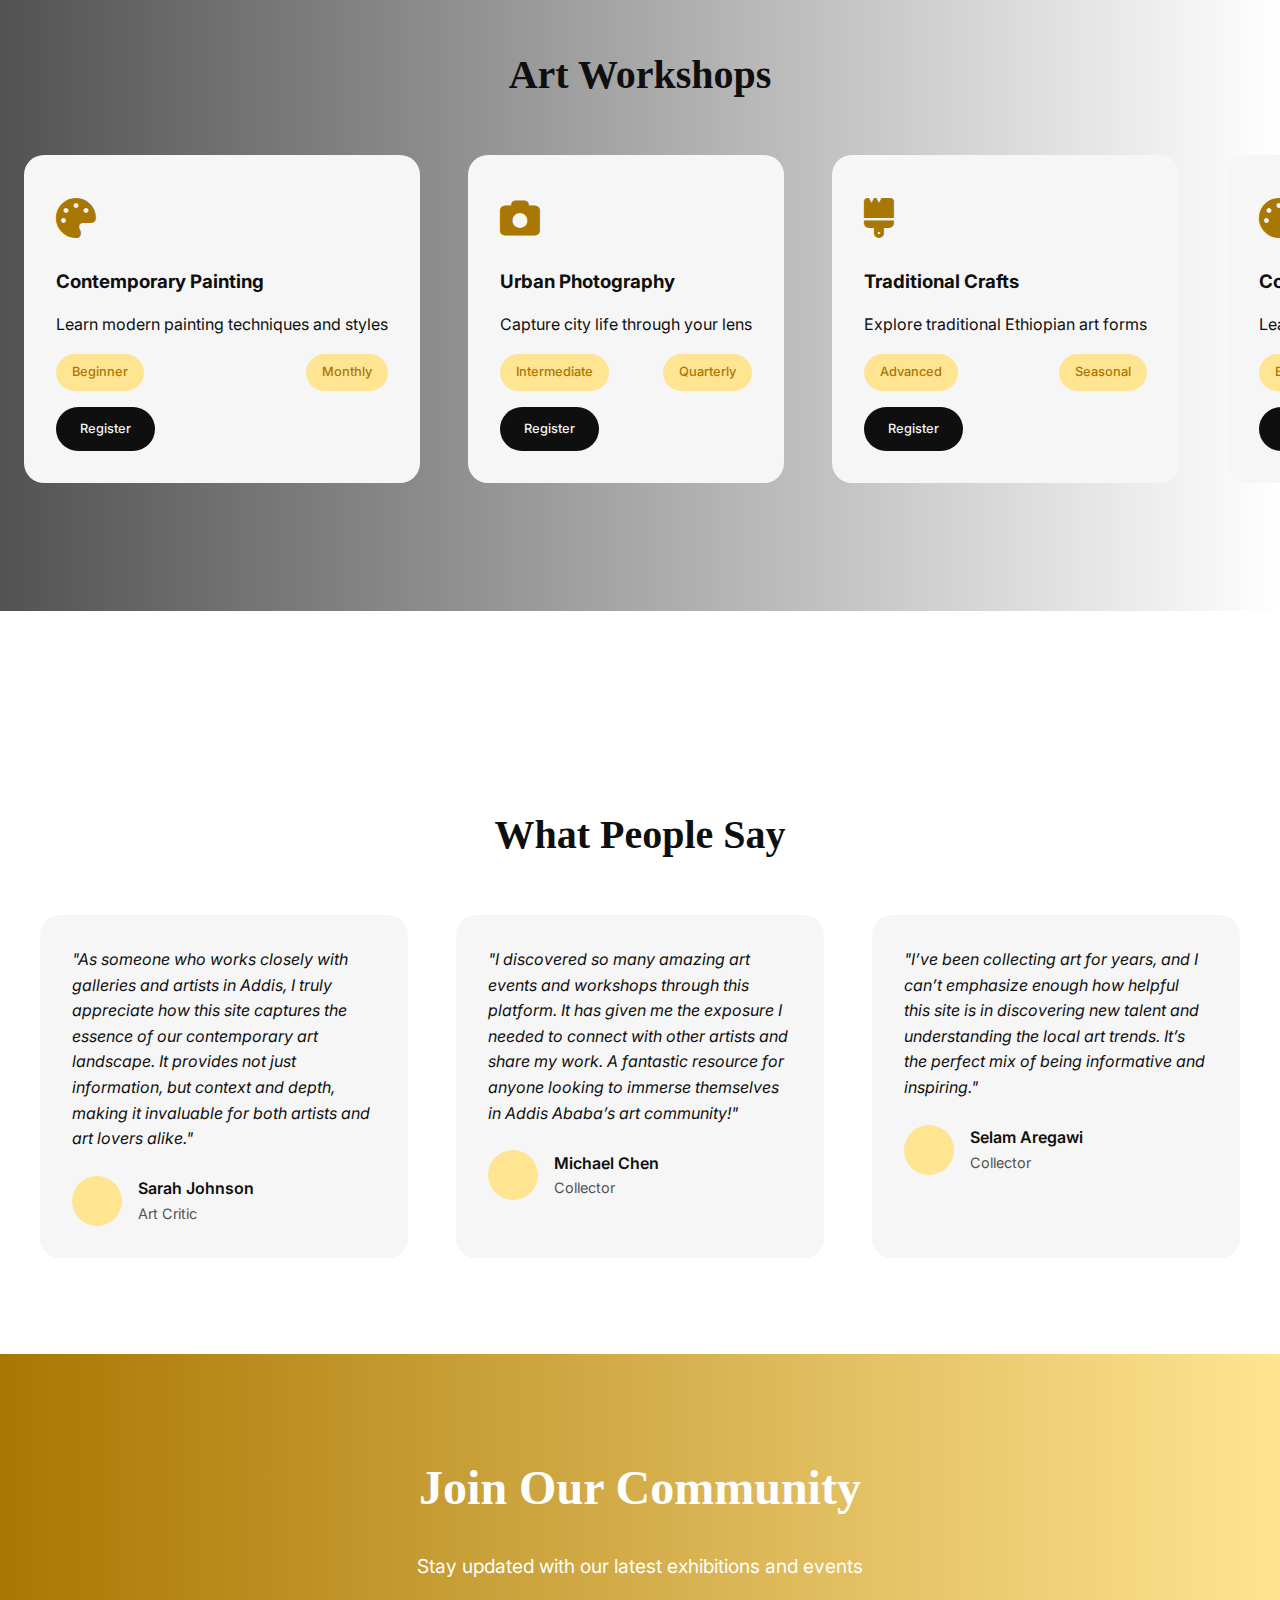
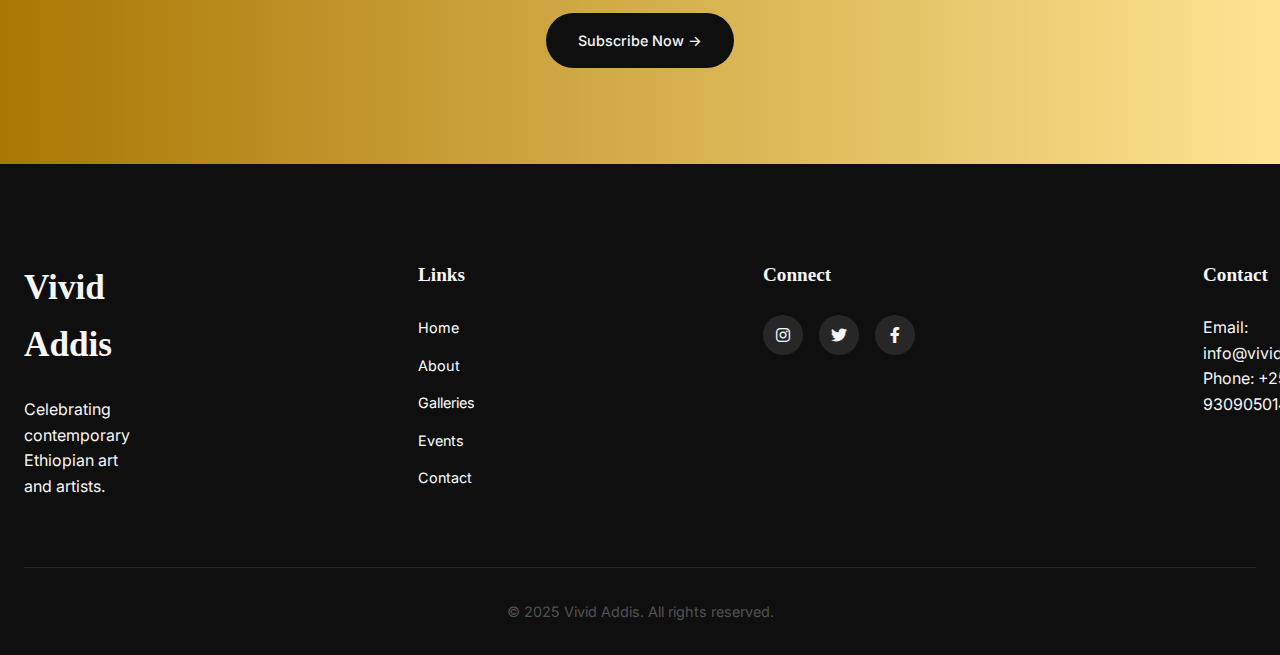
==== commit 044b782e: "Add files via upload" ====
--- a/index.html
+++ b/index.html
@@ -17,6 +17,9 @@
            --border: #e1e1e1;
            --font-heading: 'Playfair Display', serif;
            --font-body: 'Inter', sans-serif;
+           --shadow-sm: 0 1px 2px rgba(0, 0, 0, 0.05);
+           --shadow-md: 0 4px 6px -1px rgba(0, 0, 0, 0.1), 0 2px 4px -1px rgba(0, 0, 0, 0.06);
+           --shadow-lg: 0 10px 15px -3px rgba(0, 0, 0, 0.1), 0 4px 6px -2px rgba(0, 0, 0, 0.05);
         }
 
         * {
@@ -580,6 +583,99 @@
     .exhibitions-grid, .artists-grid, .workshops-grid {
         grid-template-columns: 1fr;
     }
+}
+
+/* Mobile Menu Styles */
+.mobile-menu-btn {
+    background: none;
+    border: none;
+    color: var(--text-primary);
+    font-size: 1.5rem;
+    cursor: pointer;
+    display: none;
+}
+
+@media (max-width: 768px) {
+    .mobile-menu-btn {
+        display: block;
+    }
+}
+
+.mobile-menu {
+    position: fixed;
+    top: 0;
+    right: -100%;
+    width: 80%;
+    max-width: 400px;
+    height: 100vh;
+    background: var(--bg-secondary);
+    z-index: 1001;
+    padding: 5rem 2rem 2rem;
+    box-shadow: var(--shadow-lg);
+    transition: right 0.3s ease;
+    overflow-y: auto;
+}
+
+.mobile-menu.active {
+    right: 0;
+}
+
+.mobile-menu-close {
+    position: absolute;
+    top: 1.5rem;
+    right: 1.5rem;
+    background: none;
+    border: none;
+    font-size: 1.5rem;
+    color: var(--text-primary);
+    cursor: pointer;
+}
+
+.mobile-menu-links {
+    display: flex;
+    flex-direction: column;
+    gap: 1.5rem;
+}
+
+.mobile-menu-links a {
+    text-decoration: none;
+    color: var(--text-primary);
+    font-size: 1.2rem;
+    font-weight: 500;
+    text-transform: uppercase;
+    letter-spacing: 1px;
+    padding: 0.5rem 0;
+    border-bottom: 1px solid var(--border);
+    transition: color 0.3s ease;
+}
+
+.mobile-menu-links a:hover,
+.mobile-menu-links a.active {
+    color: var(--accent);
+}
+
+.mobile-menu-social {
+    margin-top: 2rem;
+    display: flex;
+    gap: 1rem;
+}
+
+.mobile-menu-overlay {
+    position: fixed;
+    top: 0;
+    left: 0;
+    width: 100%;
+    height: 100%;
+    background: rgba(0, 0, 0, 0.5);
+    z-index: 1000;
+    opacity: 0;
+    visibility: hidden;
+    transition: opacity 0.3s ease, visibility 0.3s ease;
+}
+
+.mobile-menu-overlay.active {
+    opacity: 1;
+    visibility: visible;
 }
 
 
@@ -597,6 +693,9 @@
                 <a href="magazine.html">Magazine</a>
                 <a href="contact.html">Contact</a>
             </div>
+             <button class="mobile-menu-btn">
+                <i class="fas fa-bars"></i>
+            </button>
         </div>
     </nav>
 
@@ -904,5 +1003,55 @@
             © 2025 Vivid Addis. All rights reserved.
         </div>
     </footer>
+
+<div class="mobile-menu-overlay"></div>
+<div class="mobile-menu">
+    <button class="mobile-menu-close">
+        <i class="fas fa-times"></i>
+    </button>
+    <div class="mobile-menu-links">
+        <a class="active" href="#">Home</a>
+        <a href="about.html">About</a>
+        <a href="galleries.html">Galleries</a>
+        <a href="events.html">Events</a>
+        <a href="magazine.html">Magazine</a>
+        <a href="contact.html">Contact</a>
+    </div>
+    <div class="mobile-menu-social">
+        <a href="#" class="social-link"><i class="fab fa-instagram"></i></a>
+        <a href="#" class="social-link"><i class="fab fa-twitter"></i></a>
+        <a href="#" class="social-link"><i class="fab fa-facebook-f"></i></a>
+    </div>
+</div>
+
+<script>
+    // Mobile menu functionality
+    const mobileMenuBtn = document.querySelector('.mobile-menu-btn');
+    const mobileMenu = document.querySelector('.mobile-menu');
+    const mobileMenuClose = document.querySelector('.mobile-menu-close');
+    const mobileMenuOverlay = document.querySelector('.mobile-menu-overlay');
+    const mobileMenuLinks = document.querySelectorAll('.mobile-menu-links a');
+
+    function openMobileMenu() {
+        mobileMenu.classList.add('active');
+        mobileMenuOverlay.classList.add('active');
+        document.body.style.overflow = 'hidden';
+    }
+
+    function closeMobileMenu() {
+        mobileMenu.classList.remove('active');
+        mobileMenuOverlay.classList.remove('active');
+        document.body.style.overflow = '';
+    }
+
+    mobileMenuBtn.addEventListener('click', openMobileMenu);
+    mobileMenuClose.addEventListener('click', closeMobileMenu);
+    mobileMenuOverlay.addEventListener('click', closeMobileMenu);
+
+    mobileMenuLinks.forEach(link => {
+        link.addEventListener('click', closeMobileMenu);
+    });
+</script>
 </body>
-</html>+</html>
+
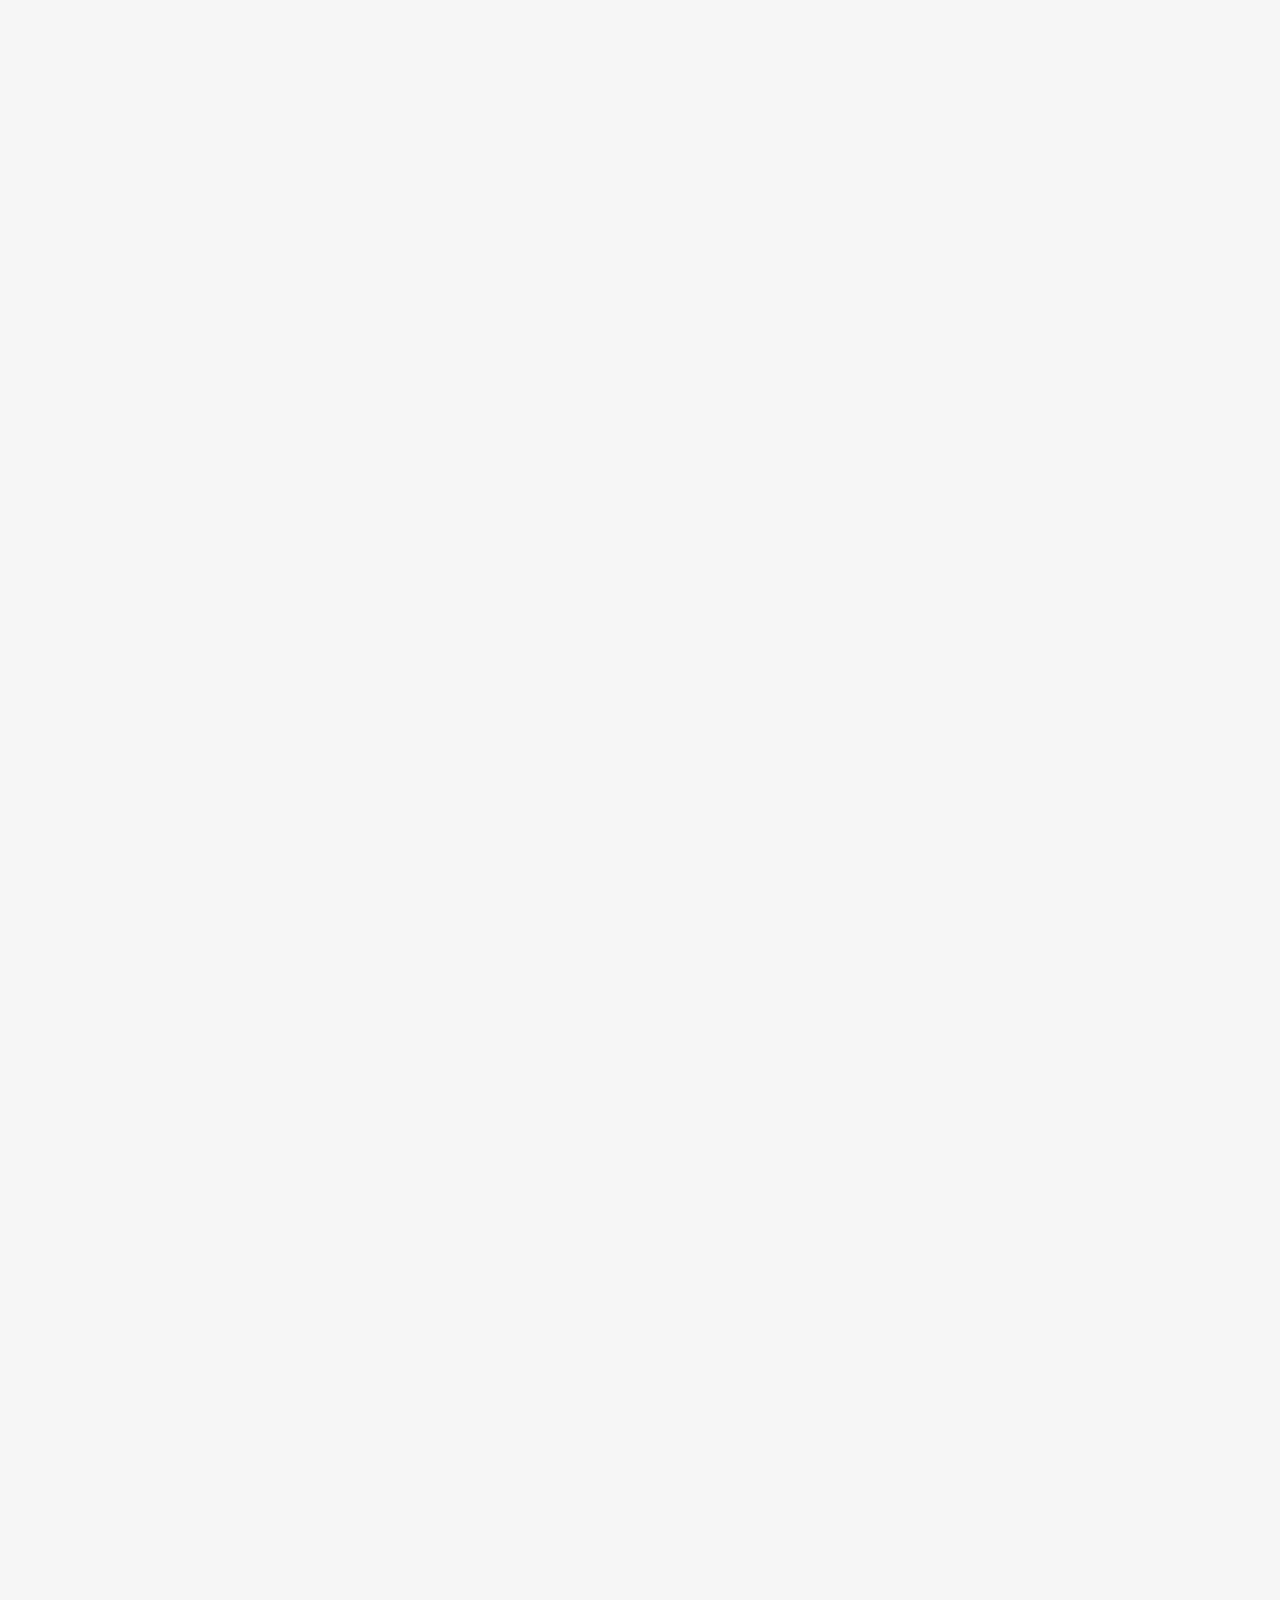
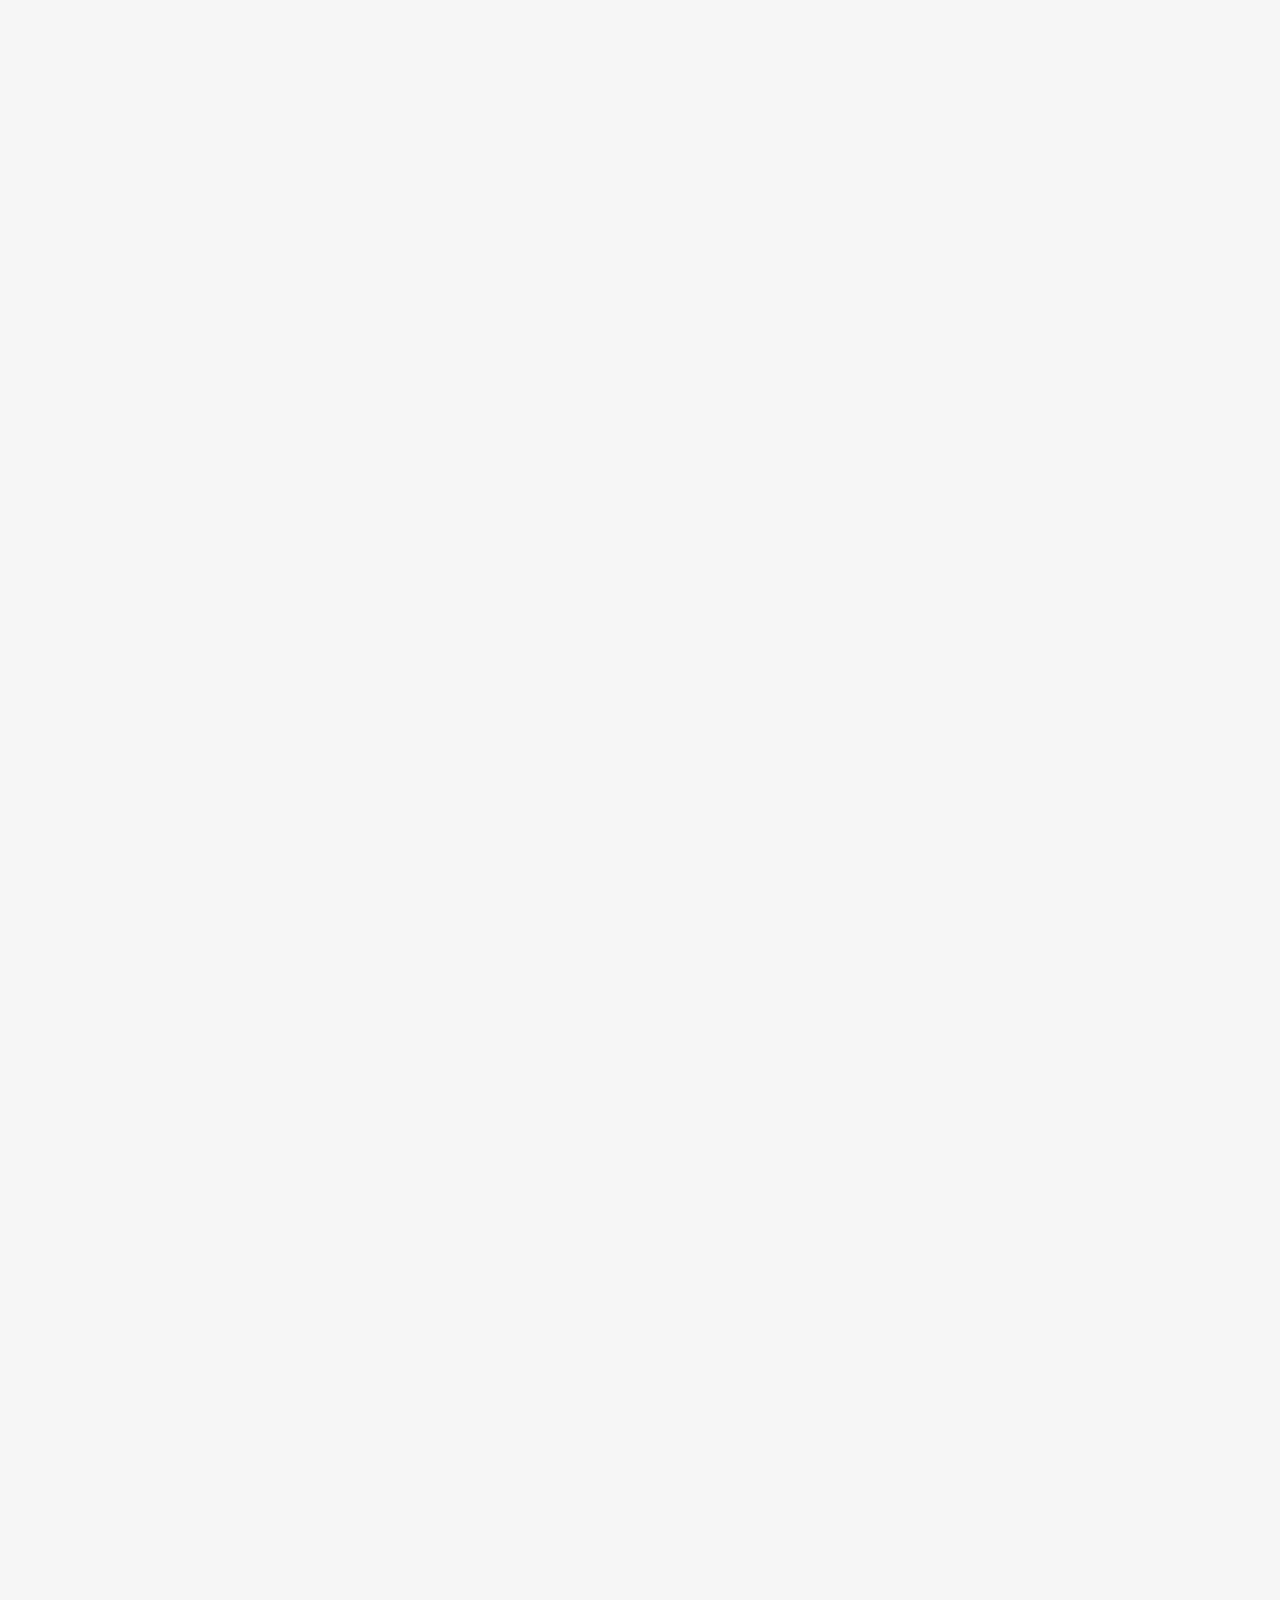
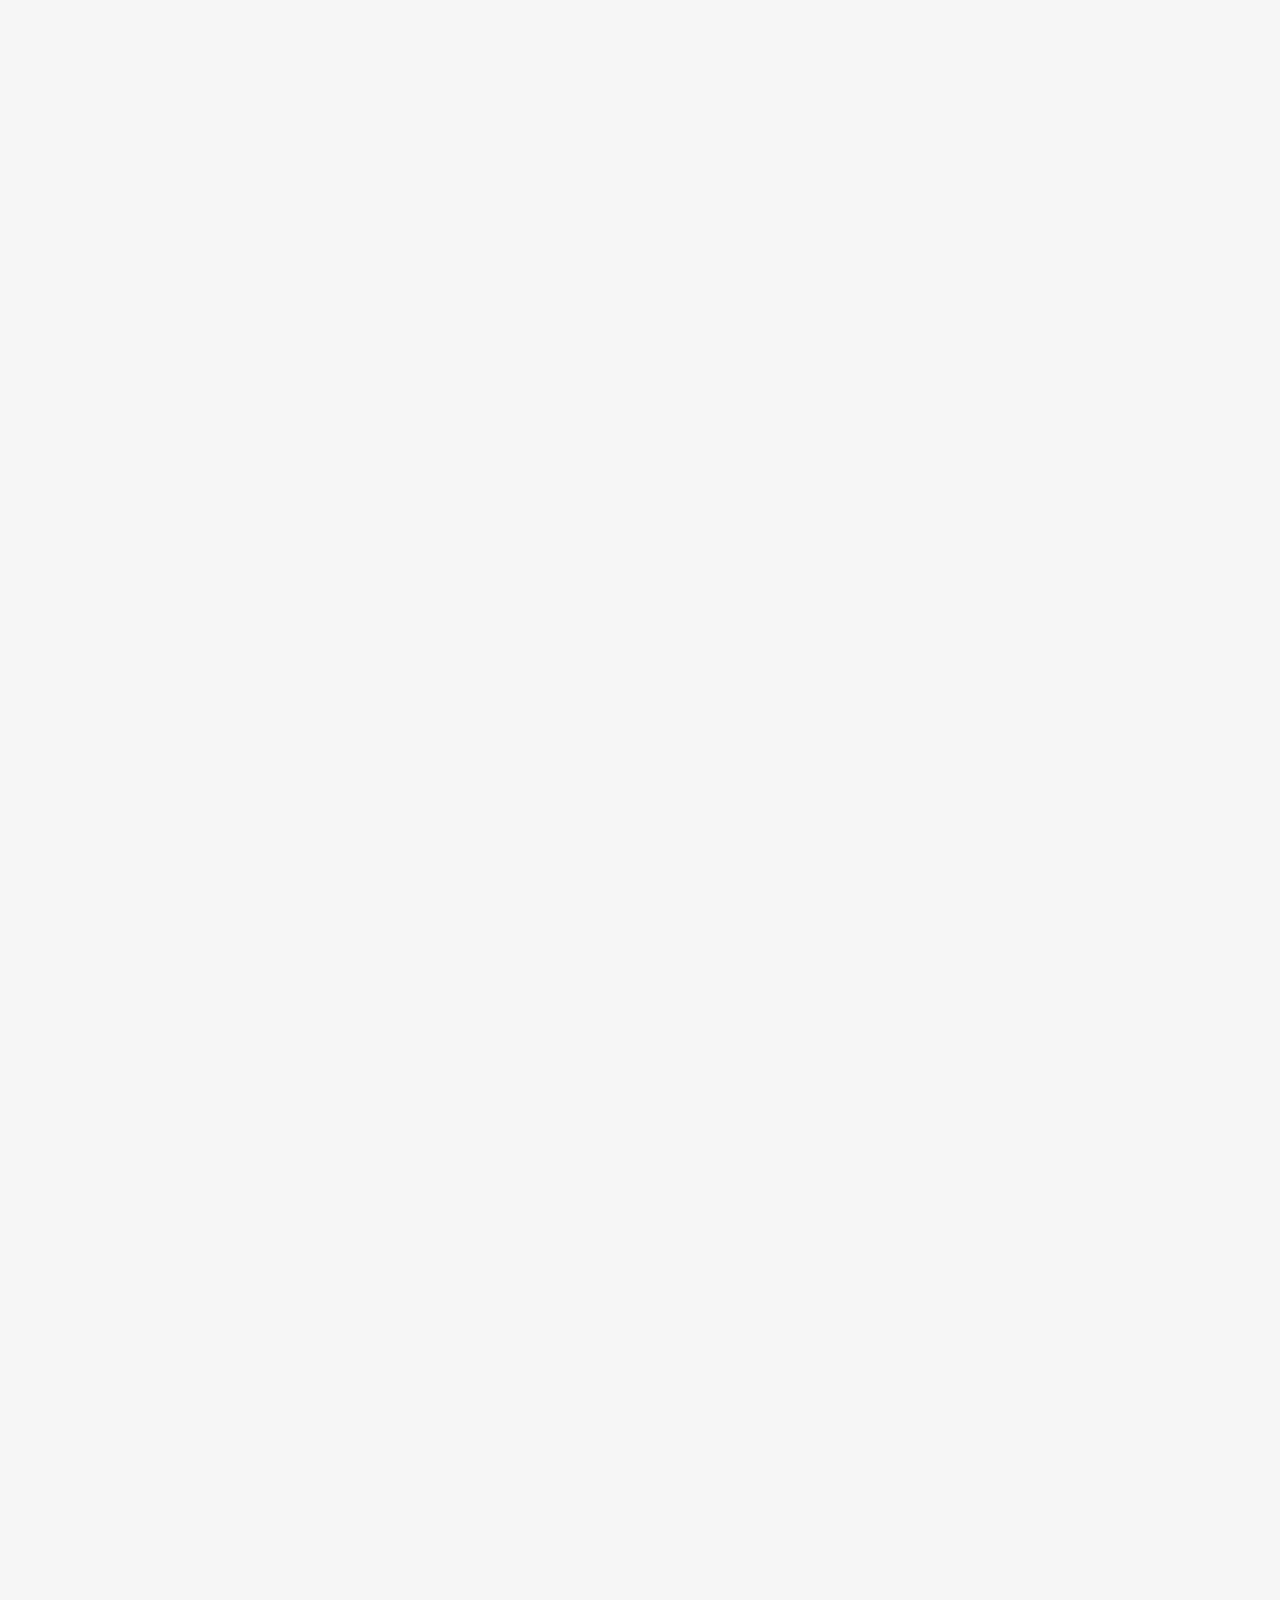
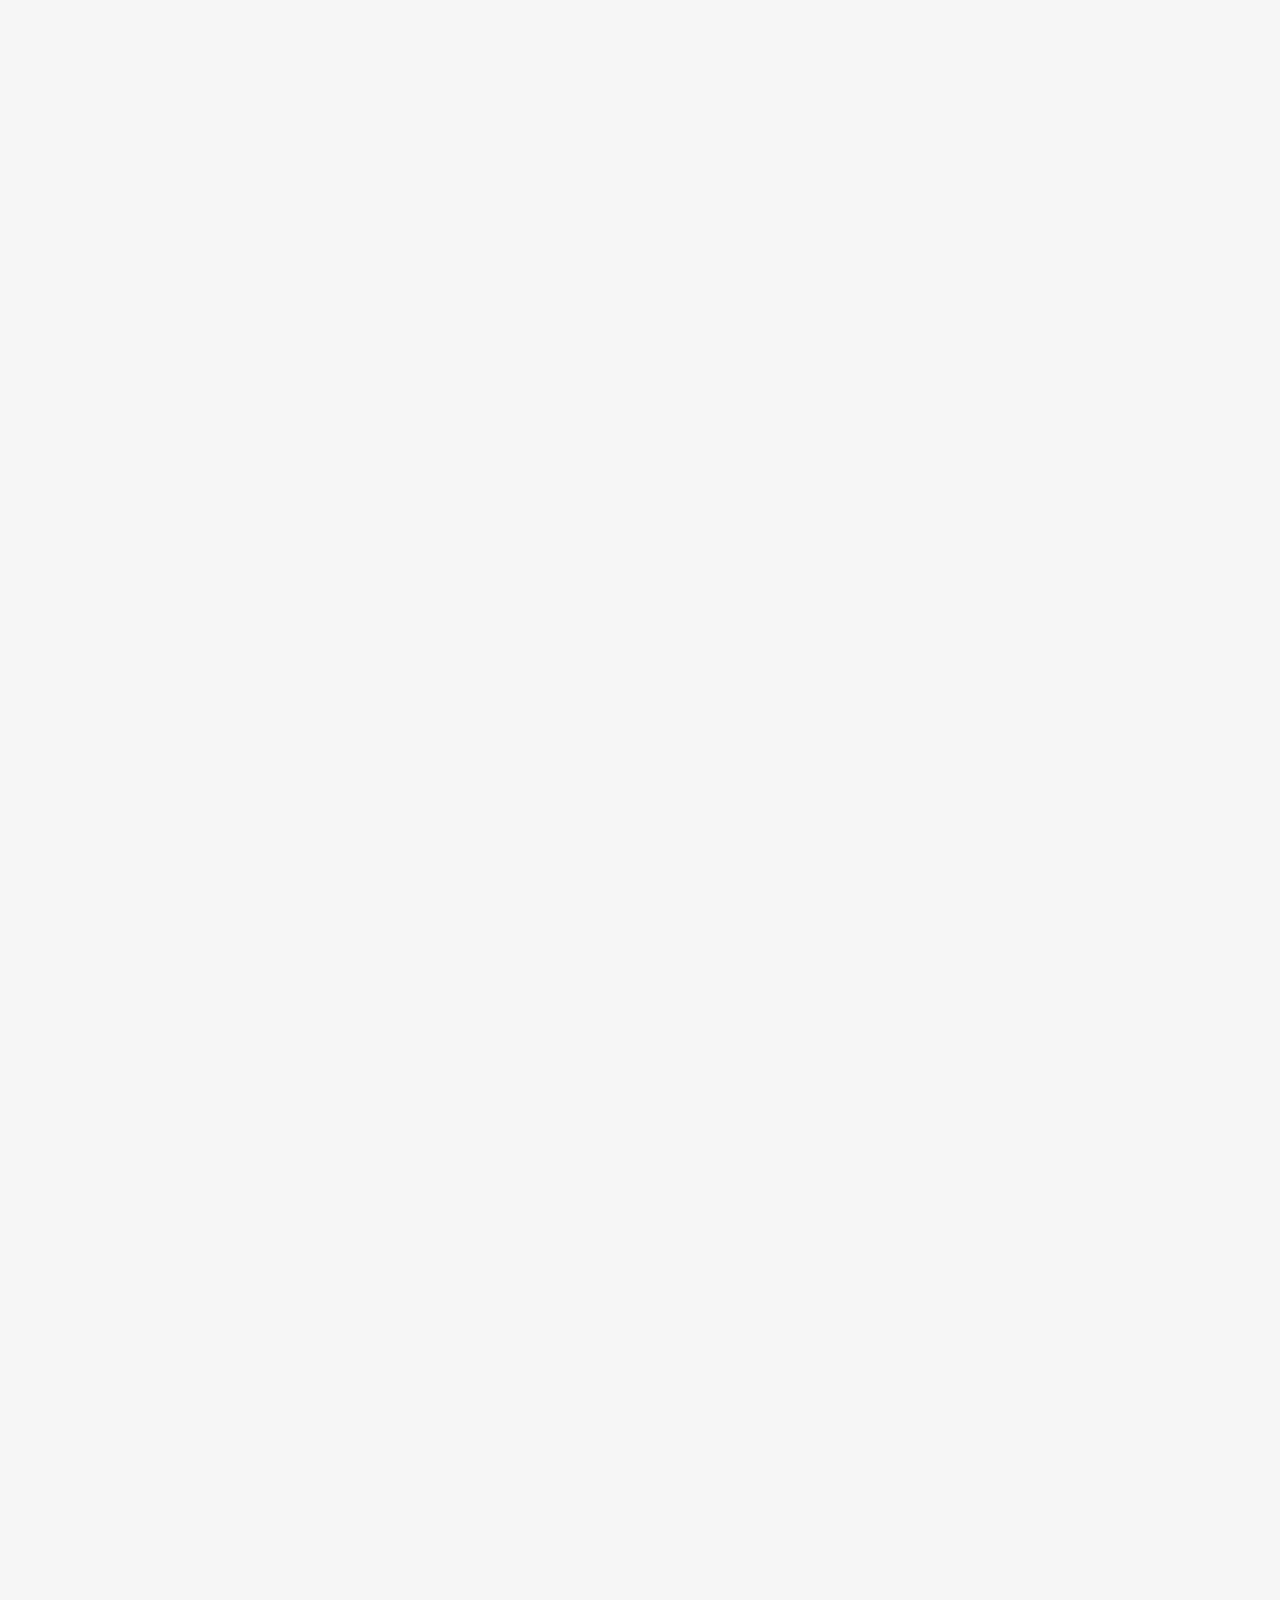
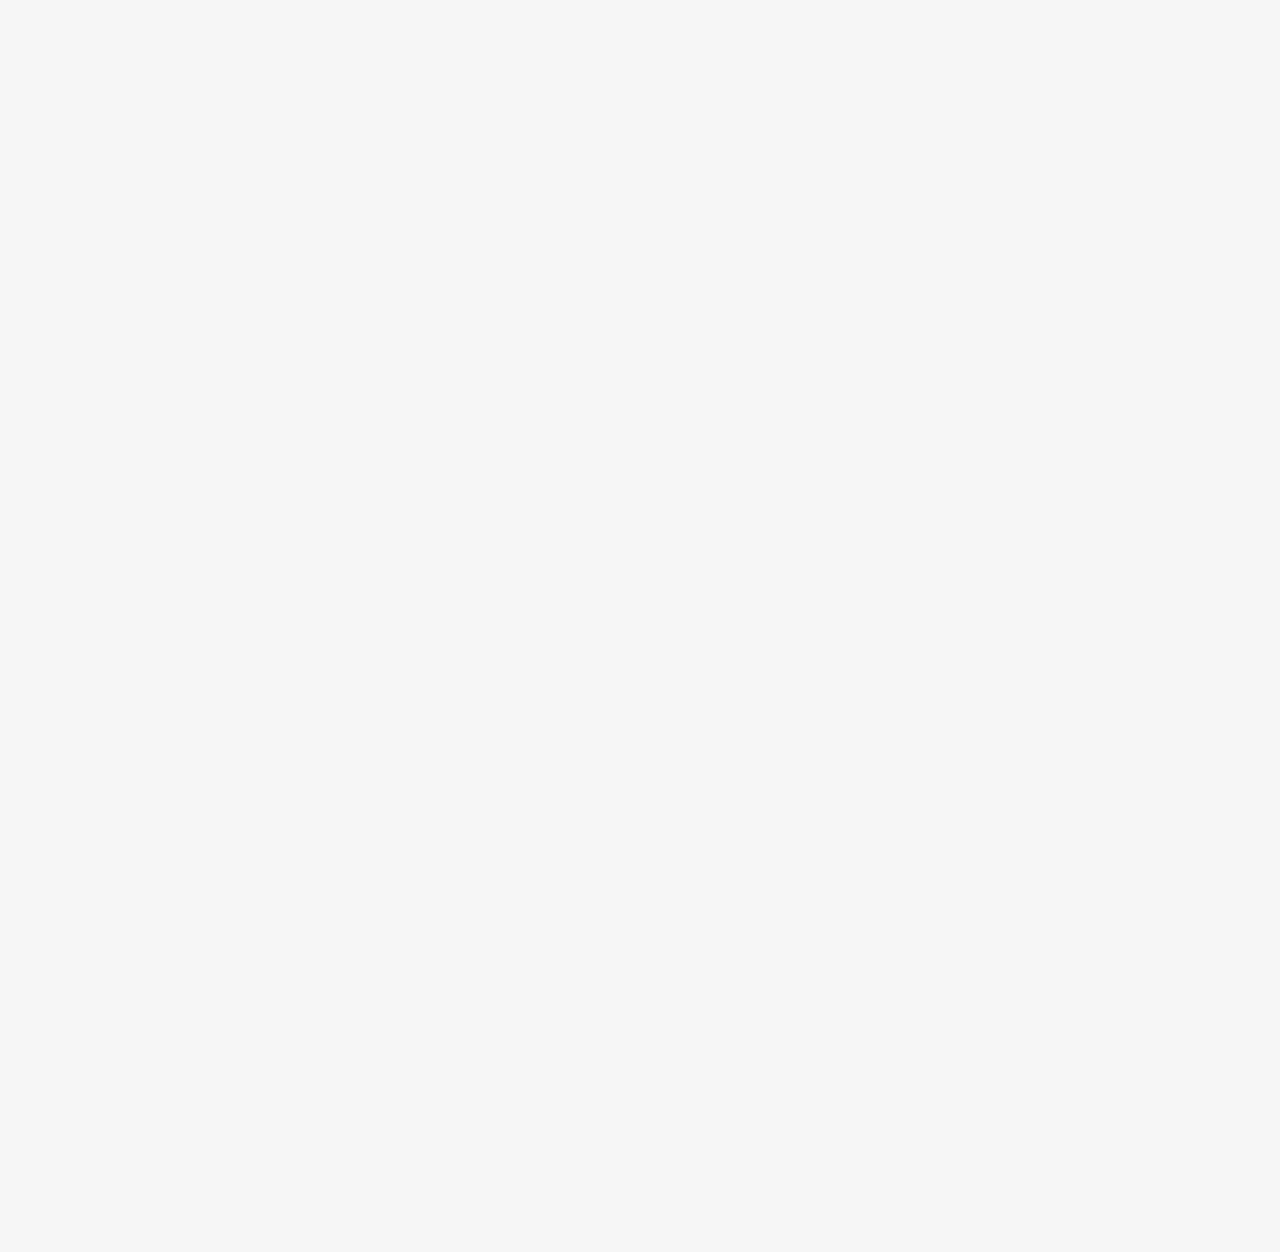
==== commit e2dfd710: "Add files via upload" ====
--- a/index.html
+++ b/index.html
@@ -5,693 +5,23 @@
     <meta name="viewport" content="width=device-width, initial-scale=1.0">
     <link href="https://cdnjs.cloudflare.com/ajax/libs/font-awesome/6.0.0-beta3/css/all.min.css" rel="stylesheet">
     <link href="https://fonts.googleapis.com/css2?family=Space+Grotesk:wght@300;400;500;600;700&family=Inter:wght@300;400;500;600;700&display=swap" rel="stylesheet">
+    <link rel="stylesheet" href="index.css">
     <title>Vivid Addis</title>
     <style>
-        :root {
-           --bg-primary: #f6f6f6;
-           --bg-secondary: #ffffff;
-           --text-primary: #0f0f0f;
-           --text-secondary: #525252;
-           --accent: #a97703;
-           --accent-light: #ffe492;
-           --border: #e1e1e1;
-           --font-heading: 'Playfair Display', serif;
-           --font-body: 'Inter', sans-serif;
-           --shadow-sm: 0 1px 2px rgba(0, 0, 0, 0.05);
-           --shadow-md: 0 4px 6px -1px rgba(0, 0, 0, 0.1), 0 2px 4px -1px rgba(0, 0, 0, 0.06);
-           --shadow-lg: 0 10px 15px -3px rgba(0, 0, 0, 0.1), 0 4px 6px -2px rgba(0, 0, 0, 0.05);
-        }
-
-        * {
-            margin: 0;
-            padding: 0;
-            box-sizing: border-box;
-        }
-
-        body {
-            font-family: var(--font-body);
-            background-color: var(--bg-primary);
-            color: var(--text-primary);
-            line-height: 1.6;
-        }
-
-        .navbar {
-            position: fixed;
-            width: 100%;
-            top: 0;
-            z-index: 1000;
-            padding: 1.5rem;
-            background: rgba(246, 246, 246, 0.8);
-            backdrop-filter: blur(10px);
-        }
-
-        .nav-container {
-            max-width: 1800px;
-            margin: 0 auto;
-            display: flex;
-            justify-content: space-between;
-            align-items: center;
-        }
-
-        .nav-logo {
-            font-family: var(--font-heading);
-            font-size: 2.5rem;
-            font-weight: 700;
-            letter-spacing: -0.5px;
-        }
-
-        .nav-links {
-            display: flex;
-            gap: 2.5rem;
-        }
-
-        .nav-links a {
-            text-decoration: none;
-            color: var(--text-primary);
-            font-size: 0.88rem;
-            font-weight: 450;
-            text-transform: uppercase;
-            letter-spacing: 0px;
-        }
-
-            .nav-links a {
- background-image: linear-gradient(to right, #f4a636, #a97703 50%, #000 50%);
-  background-size: 200% 100%;
-  background-position: -100%;
-  display: inline-block;
-  padding: 5px 0;
-  position: relative;
-  -webkit-background-clip: text;
-  -webkit-text-fill-color: transparent;
-  transition: all 0.3s ease-in-out;
-}
-
- .nav-links a:before{
-  content: '';
-  background: var(--accent);
-  display: block;
-  position: absolute;
-  bottom: -3px;
-  left: 0;
-  width: 0;
-  height: 3px;
-  transition: all 0.3s ease-in-out;
-}
-
-.nav-links a:hover {
- background-position: 0;
-}
-
-.nav-links a:hover::before{
-  width: 100%;
-}
-
-.nav-links a.active {
-    color: var(--accent);
-    background-image: none;
-    -webkit-background-clip: unset;
-    -webkit-text-fill-color: unset; 
-}
-
-.nav-links a.active:before {
-    width: 100%;
-    background: var(--accent);
-}
-
-        .hero {
-            height: 100vh;
-            display: flex;
-            align-items: center;
-            justify-content: center;
-            padding: 0 1.5rem;
-            margin-top: 5rem;
-            background: url(https://images.unsplash.com/photo-1637680298164-74342b63a61a?q=80&w=2070&auto=format&fit=crop&ixlib=rb-4.0.3&ixid=M3wxMjA3fDB8MHxwaG90by1wYWdlfHx8fGVufDB8fHx8fA%3D%3D) center / cover no-repeat;
-            background-attachment: fixed;
-        }
-
-        .hero-content {
-            max-width: 1200px;
-            text-align: center;
-            background: rgba(0, 0, 0, 0.3);
-            border-radius: 24px;
-            padding: 3rem 2rem;
-        }
-
-        .hero-subtitle {
-            color: var(--accent);
-            font-size: 1rem;
-            text-transform: uppercase;
-            letter-spacing: 3px;
-            margin-bottom: 1.5rem;
-        }
-
-        .hero-title {
-            font-family: var(--font-heading);
-            font-size: 4rem;
-            line-height: 1.1;
-            margin-bottom: 2rem;
-            font-weight: 700;
-            color: antiquewhite;
-        }
-
-        .hero-description {
-            font-size: 1.25rem;
-            color: #ffffff;
-            margin-bottom: 3rem;
-            max-width: 600px;
-            margin-left: auto;
-            margin-right: auto;
-        }
-
-         h1 {
-             text-shadow: 2px 2px 5px rgba(0, 0, 0, 0.7);
-         }
-
-
-        .btn {
-            display: inline-flex;
-            align-items: center;
-            padding: 1rem 2rem;
-            background: var(--text-primary);
-            color: var(--bg-primary);
-            text-decoration: none;
-            border-radius: 100px;
-            font-weight: 500;
-            font-size: 0.9rem;
-            transition: transform 0.2s ease;
-        }
-
-        .btn:hover {
-            transform: translateY(-2px);
-            background: #F4A636;
-        }
-
-        .features {
-            padding: 6rem 1.5rem;
-            background: #ffe185;
-        }
-
-        .features-grid {
-            max-width: 1200px;
-            margin: 0 auto;
-            display: grid;
-            grid-template-columns: repeat(auto-fit, minmax(300px, 1fr));
-            gap: 3rem;
-        }
-
-        .feature-card {
-            text-align: center;
-            padding: 2rem;
-        }
-
-        .feature-icon {
-            font-size: 2.5rem;
-            color: var(--accent);
-            margin-bottom: 1.5rem;
-        }
-
-        .feature-title {
-            font-family: var(--font-heading);
-            font-size: 1.5rem;
-            margin-bottom: 1rem;
-        }
-
-        .feature-description {
-            color: var(--text-secondary);
-        }
-
-        .about-section {
-            padding: 6rem 1.5rem;
-            background: linear-gradient(to right, #525252, var(--bg-secondary));
-        }
-
-        .about-container {
-            max-width: 1200px;
-            margin: 0 auto;
-            display: grid;
-            grid-template-columns: 1fr 1fr;
-            gap: 4rem;
-            align-items: center;
-        }
-
-        .about-content {
-            padding-right: 2rem;
-        }
-
-        .about-title {
-            font-family: var(--font-heading);
-            font-size: 2.5rem;
-            margin-bottom: 1.5rem;
-        }
-
-        .about-description {
-            color: var(--text-secondary);
-            margin-bottom: 2rem;
-        }
-
-        .about-image {
-            border-radius: 20px;
-            overflow: hidden;
-            height: 400px;
-            background-image:url('Image/Modern Art Gallery Interior.jpeg');
-        }
-
-        .gallery-grid {
-            display: grid;
-            grid-template-columns: repeat(auto-fit, minmax(300px, 1fr));
-            gap: 2rem;
-            padding: 4rem 1.5rem;
-            max-width: 1200px;
-            margin: 0 auto;
-        }
-
-        .gallery-item {
-            background: var(--bg-secondary);
-            border-radius: 20px;
-            overflow: hidden;
-            transition: transform 0.3s ease;
-        }
-
-        .gallery-item:hover {
-            transform: translateY(-10px);
-        }
-
-        .gallery-image {
-            width:100%;
-            height: 300px;
-            background: var(--accent-light);
-            position: relative;
-            background-size: cover;
-            background-position: center;
-            background-repeat: no-repeat;
-            position: relative;
-            overflow: hidden;
-        }
-
-        .gallery-content {
-            padding: 2rem;
-        }
-
-        .gallery-content h3 {
-            font-family: var(--font-heading);
-            font-size: 1.5rem;
-            margin-bottom: 0.5rem;
-        }
-
-        .gallery-content p {
-            color: var(--text-secondary);
-            font-size: 0.9rem;
-            margin-bottom: 1.5rem;
-        }
-
-        .tag {
-            display: inline-block;
-            padding: 0.5rem 1rem;
-            background: var(--accent-light);
-            color: var(--accent);
-            border-radius: 100px;
-            font-size: 0.8rem;
-            font-weight: 500;
-        }
-
-        .section-title {
-            text-align: center;
-            font-family: var(--font-heading);
-            font-size: 2.5rem;
-            margin: 6rem 0 3rem;
-        }
-
-        .testimonials {
-            padding: 6rem 1.5rem;
-            background: var(--bg-secondary);
-        }
-
-        .testimonials-grid {
-            max-width: 1200px;
-            margin: 0 auto;
-            display: grid;
-            grid-template-columns: repeat(auto-fit, minmax(300px, 1fr));
-            gap: 3rem;
-        }
-
-        .testimonial-card {
-            background: var(--bg-primary);
-            padding: 2rem;
-            border-radius: 20px;
-        }
-
-        .testimonial-text {
-            font-style: italic;
-            margin-bottom: 1.5rem;
-        }
-
-        .testimonial-author {
-            display: flex;
-            align-items: center;
-            gap: 1rem;
-        }
-
-        .author-avatar {
-            width: 50px;
-            height: 50px;
-            border-radius: 50%;
-            background: var(--accent-light);
-        }
-
-        .author-info h4 {
-            font-weight: 600;
-        }
-
-        .author-info p {
-            color: var(--text-secondary);
-            font-size: 0.9rem;
-        }
-
-        .cta-section {
-            padding: 6rem 1.5rem;
-            text-align: center;
-            background: linear-gradient(to right, var(--accent), var(--accent-light));
-            color: white;
-        }
-
-        .cta-content {
-            max-width: 800px;
-            margin: 0 auto;
-        }
-
-        .cta-title {
-            font-family: var(--font-heading);
-            font-size: 3rem;
-            margin-bottom: 1.5rem;
-        }
-
-        .cta-description {
-            margin-bottom: 2rem;
-            font-size: 1.2rem;
-        }
-
-        .footer {
-            background: #0f0f0f;
-            color: var(--bg-primary);
-            padding: 6rem 1.5rem 2rem;
-            margin-top: 0rem;
-        }
-
-        .footer-grid {
-            max-width: 1600px;
-            margin: 0 auto;
-            display: flex;
-            grid-template-columns: repeat(auto-fit, minmax(250px, 1fr));
-            gap: 18rem;
-        }
-
-        .footer-heading {
-            font-family: var(--font-heading);
-            font-size: 1.2rem;
-            margin-bottom: 1.5rem;
-        }
-
-        .footer-vivid {
-            font-family: var(--font-heading);
-            font-size: 2.2rem;
-            margin-bottom: 1.5rem;
-        }
-
-        .footer-links {
-            list-style: none;
-        }
-
-        .footer-links li {
-            margin-bottom: 0.75rem;
-        }
-
-        .footer-links a {
-            color: #ffffff;
-            text-decoration: none;
-            font-size: 0.9rem;
-            transition: color 0.2s ease;
-        }
-
-        .footer-links a:hover {
-            color: var(--accent);
-        }
-
-        .social-links {
-            display: flex;
-            gap: 1rem;
-        }
-
-        .social-link {
-            width: 40px;
-            height: 40px;
-            border-radius: 50%;
-            background: rgba(255, 255, 255, 0.1);
-            display: flex;
-            align-items: center;
-            justify-content: center;
-            color: var(--bg-primary);
-            text-decoration: none;
-            transition: background 0.2s ease;
-        }
-
-        .social-link:hover {
-            background: var(--accent);
-        }
-
-        .copyright {
-            text-align: center;
-            color: var(--text-secondary);
-            font-size: 0.9rem;
-            margin-top: 4rem;
-            padding-top: 2rem;
-            border-top: 1px solid rgba(255, 255, 255, 0.1);
-        }
-
-        @media (max-width: 768px) {
-            .hero-title {
-                font-size: 3rem;
-            }
-
-            .nav-links {
-                display: none;
-            }
-
-            .gallery-grid, .features-grid, .testimonials-grid {
-                grid-template-columns: 1fr;
-            }
-
-            .about-container {
-                grid-template-columns: 1fr;
-            }
-
-            .about-content {
-                padding-right: 0;
-            }
-        }
-
-        .exhibitions, .artists-spotlight, .workshops {
-    padding: 6rem 1.5rem;
-    background: linear-gradient(to right, #525252, var(--bg-secondary));
-
-}
-
-.exhibitions-grid {
-    max-width: 1200px;
-    margin: 0 auto;
-    display: flow;
-    grid-template-columns: repeat(auto-fit, minmax(300px, 1fr));
-    gap: 3rem;
-}
-
-        .artists-grid {
-    max-width: 1200px;
-    margin: 0 auto;
-    display: grid;
-    grid-template-columns: repeat(auto-fit, minmax(300px, 1fr));
-    gap: 3rem;
-}
-
-        .workshops-grid {
-    max-width: 1200px;
-    margin: 0 auto;
-    display: -webkit-inline-box;
-    grid-template-columns: repeat(auto-fit, minmax(300px, 1fr));
-    gap: 3rem;
-}
-        
-.exhibition-card, .artist-card, .workshop-card {
-    background: var(--bg-primary);
-    border-radius: 20px;
-    overflow: hidden;
-    transition: transform 0.3s ease;
-    margin-bottom: 2rem;
-}
-
-.exhibition-card:hover, .artist-card:hover, .workshop-card:hover {
-    transform: translateY(-10px);
-}
-
-.exhibition-image {
-    width:100%;
-    height: 500px;
-    background: var(--accent-light);
-    background-size: cover;
-    background-position: center;
-    background-repeat: no-repeat;
-    position: relative;
-    overflow: hidden;
-}
-
-     .artist-image {
-    width:100%;
-    height: 300px;
-    background: var(--accent-light);
-    background-size: cover;
-    background-position: center;
-    background-repeat: no-repeat;
-    position: relative;
-    overflow: hidden;
-}
-
-.exhibition-content, .artist-info, .workshop-card {
-    padding: 2rem;
-}
-
-.btn-small {
-    padding: 0.75rem 1.5rem;
-    font-size: 0.8rem;
-}
-
-.workshop-icon {
-    font-size: 2.5rem;
-    color: var(--accent);
-    margin-bottom: 1rem;
-}
-
-.workshop-title {
-    margin-bottom: 1rem;
-}
-
-.workshop-details {
-    display: flex;
-    justify-content: space-between;
-    align-items: center;
-    margin: 1rem 0;
-}
-
-@media (max-width: 768px) {
-    .exhibitions-grid, .artists-grid, .workshops-grid {
-        grid-template-columns: 1fr;
-    }
-}
-
-/* Mobile Menu Styles */
-.mobile-menu-btn {
-    background: none;
-    border: none;
-    color: var(--text-primary);
-    font-size: 1.5rem;
-    cursor: pointer;
-    display: none;
-}
-
-@media (max-width: 768px) {
-    .mobile-menu-btn {
-        display: block;
-    }
-}
-
-.mobile-menu {
-    position: fixed;
-    top: 0;
-    right: -100%;
-    width: 80%;
-    max-width: 400px;
-    height: 100vh;
-    background: var(--bg-secondary);
-    z-index: 1001;
-    padding: 5rem 2rem 2rem;
-    box-shadow: var(--shadow-lg);
-    transition: right 0.3s ease;
-    overflow-y: auto;
-}
-
-.mobile-menu.active {
-    right: 0;
-}
-
-.mobile-menu-close {
-    position: absolute;
-    top: 1.5rem;
-    right: 1.5rem;
-    background: none;
-    border: none;
-    font-size: 1.5rem;
-    color: var(--text-primary);
-    cursor: pointer;
-}
-
-.mobile-menu-links {
-    display: flex;
-    flex-direction: column;
-    gap: 1.5rem;
-}
-
-.mobile-menu-links a {
-    text-decoration: none;
-    color: var(--text-primary);
-    font-size: 1.2rem;
-    font-weight: 500;
-    text-transform: uppercase;
-    letter-spacing: 1px;
-    padding: 0.5rem 0;
-    border-bottom: 1px solid var(--border);
-    transition: color 0.3s ease;
-}
-
-.mobile-menu-links a:hover,
-.mobile-menu-links a.active {
-    color: var(--accent);
-}
-
-.mobile-menu-social {
-    margin-top: 2rem;
-    display: flex;
-    gap: 1rem;
-}
-
-.mobile-menu-overlay {
-    position: fixed;
-    top: 0;
-    left: 0;
-    width: 100%;
-    height: 100%;
-    background: rgba(0, 0, 0, 0.5);
-    z-index: 1000;
-    opacity: 0;
-    visibility: hidden;
-    transition: opacity 0.3s ease, visibility 0.3s ease;
-}
-
-.mobile-menu-overlay.active {
-    opacity: 1;
-    visibility: visible;
-}
-
-
     </style>
 </head>
 <body>
+    <div id="page-transition"></div>
     <nav class="navbar">
         <div class="nav-container">
             <div class="nav-logo">Vivid Addis</div>
             <div class="nav-links">
-                <a class="active" href="#">Home</a>
-                <a href="about.html">About</a>
-                <a href="galleries.html">Galleries</a>
-                <a href="events.html">Events</a>
-                <a href="magazine.html">Magazine</a>
-                <a href="contact.html">Contact</a>
+<a class="active" href="index.html">Home</a>
+            <a href="about/about.html">About</a>
+            <a href="galleries/galleries.html">Galleries</a>
+            <a href="events/events.html">Events</a>
+            <a href="magazine/magazine.html">Magazine</a>
+            <a href="contact/contact.html">Contact</a>
             </div>
              <button class="mobile-menu-btn">
                 <i class="fas fa-bars"></i>
@@ -939,7 +269,7 @@
                 </div>
             </div>
             <div class="testimonial-card">
-                <p class="testimonial-text">"I discovered so many amazing art events and workshops through this platform. It has given me the exposure I needed to connect with other artists and share my work. A fantastic resource for anyone looking to immerse themselves in Addis Ababa’s art community!"</p>
+                <p class="testimonial-text">"I discovered so many amazing art events and workshops through this platform. It has given me the exposure I needed to connect with other artists and share my work. A fantastic resource for anyone looking to immerse themselves in Addis Ababa's art community!"</p>
                 <div class="testimonial-author">
                     <div class="author-avatar"></div>
                     <div class="author-info">
@@ -949,7 +279,7 @@
                 </div>
             </div>
              <div class="testimonial-card">
-                <p class="testimonial-text">"I’ve been collecting art for years, and I can’t emphasize enough how helpful this site is in discovering new talent and understanding the local art trends. It’s the perfect mix of being informative and inspiring."</p>
+                <p class="testimonial-text">"I've been collecting art for years, and I can't emphasize enough how helpful this site is in discovering new talent and understanding the local art trends. It's the perfect mix of being informative and inspiring."</p>
                 <div class="testimonial-author">
                     <div class="author-avatar"></div>
                     <div class="author-info">
@@ -1010,12 +340,12 @@
         <i class="fas fa-times"></i>
     </button>
     <div class="mobile-menu-links">
-        <a class="active" href="#">Home</a>
-        <a href="about.html">About</a>
-        <a href="galleries.html">Galleries</a>
-        <a href="events.html">Events</a>
-        <a href="magazine.html">Magazine</a>
-        <a href="contact.html">Contact</a>
+       <a class="active" href="index.html">Home</a>
+            <a href="about/about.html">About</a>
+            <a href="galleries/galleries.html">Galleries</a>
+            <a href="events/events.html">Events</a>
+            <a href="magazine/magazine.html">Magazine</a>
+            <a href="contact/contact.html">Contact</a>
     </div>
     <div class="mobile-menu-social">
         <a href="#" class="social-link"><i class="fab fa-instagram"></i></a>
@@ -1024,34 +354,9 @@
     </div>
 </div>
 
-<script>
-    // Mobile menu functionality
-    const mobileMenuBtn = document.querySelector('.mobile-menu-btn');
-    const mobileMenu = document.querySelector('.mobile-menu');
-    const mobileMenuClose = document.querySelector('.mobile-menu-close');
-    const mobileMenuOverlay = document.querySelector('.mobile-menu-overlay');
-    const mobileMenuLinks = document.querySelectorAll('.mobile-menu-links a');
-
-    function openMobileMenu() {
-        mobileMenu.classList.add('active');
-        mobileMenuOverlay.classList.add('active');
-        document.body.style.overflow = 'hidden';
-    }
-
-    function closeMobileMenu() {
-        mobileMenu.classList.remove('active');
-        mobileMenuOverlay.classList.remove('active');
-        document.body.style.overflow = '';
-    }
-
-    mobileMenuBtn.addEventListener('click', openMobileMenu);
-    mobileMenuClose.addEventListener('click', closeMobileMenu);
-    mobileMenuOverlay.addEventListener('click', closeMobileMenu);
-
-    mobileMenuLinks.forEach(link => {
-        link.addEventListener('click', closeMobileMenu);
-    });
-</script>
+<script src="https://unpkg.com/framer-motion@10.16.4/dist/framer-motion.js"></script>
+<script src="https://unpkg.com/@studio-freight/lenis@1.0.27/dist/lenis.min.js"></script>
+<script src="index.js"></script>
 </body>
 </html>
 
--- a/index.css
+++ b/index.css
@@ -0,0 +1,1162 @@
+:root {
+  --bg-primary: #f6f6f6;
+  --bg-secondary: #ffffff;
+  --text-primary: #0f0f0f;
+  --text-secondary: #525252;
+  --accent: #a97703;
+  --accent-light: #ffe492;
+  --border: #e1e1e1;
+  --font-heading: "Playfair Display", serif;
+  --font-body: "Inter", sans-serif;
+  --shadow-sm: 0 1px 2px rgba(0, 0, 0, 0.05);
+  --shadow-md: 0 4px 6px -1px rgba(0, 0, 0, 0.1), 0 2px 4px -1px rgba(0, 0, 0, 0.06);
+  --shadow-lg: 0 10px 15px -3px rgba(0, 0, 0, 0.1), 0 4px 6px -2px rgba(0, 0, 0, 0.05);
+  --navbar-height: 80px;
+  --navbar-height-mobile: 70px;
+}
+
+* {
+  margin: 0;
+  padding: 0;
+  box-sizing: border-box;
+}
+
+html {
+  scroll-behavior: smooth;
+}
+
+body {
+  font-family: var(--font-body);
+  background-color: var(--bg-primary);
+  color: var(--text-primary);
+  line-height: 1.6;
+  overflow-x: hidden; /* Prevent horizontal scroll */
+  opacity: 0;
+  transition: opacity 0.5s ease;
+}
+
+body.loaded {
+  opacity: 1;
+}
+
+/* Page transition overlay */
+#page-transition {
+  position: fixed;
+  top: 0;
+  left: 0;
+  width: 100%;
+  height: 100%;
+  background-color: var(--accent);
+  z-index: 9999;
+  transform: translateY(100%);
+  pointer-events: none;
+}
+
+.navbar {
+  position: fixed;
+  width: 100%;
+  top: 0;
+  z-index: 1000;
+  padding: 1.5rem;
+  background: rgba(246, 246, 246, 0.9);
+  backdrop-filter: blur(10px);
+  -webkit-backdrop-filter: blur(10px);
+  height: var(--navbar-height);
+  display: flex;
+  align-items: center;
+}
+
+.nav-container {
+  max-width: 1800px;
+  margin: 0 auto;
+  display: flex;
+  justify-content: space-between;
+  align-items: center;
+  width: 100%;
+}
+
+.nav-logo {
+  font-family: var(--font-heading);
+  font-size: 2.5rem;
+  font-weight: 700;
+  letter-spacing: -0.5px;
+  position: relative;
+  overflow: hidden;
+}
+
+.nav-logo::after {
+  content: "";
+  position: absolute;
+  bottom: 0;
+  left: 0;
+  width: 100%;
+  height: 3px;
+  background: linear-gradient(135deg, #a97703, #f4a636);
+  transform: scaleX(0);
+  transform-origin: left;
+  transition: transform 0.6s cubic-bezier(0.23, 1, 0.32, 1);
+}
+
+.nav-logo:hover::after {
+  transform: scaleX(1);
+}
+
+.nav-links {
+  display: flex;
+  gap: 2.5rem;
+}
+
+.nav-links a {
+  text-decoration: none;
+  color: var(--text-primary);
+  font-size: 0.88rem;
+  font-weight: 450;
+  text-transform: uppercase;
+  letter-spacing: 0px;
+  background-image: linear-gradient(to right, #f4a636, #a97703 50%, #000 50%);
+  background-size: 200% 100%;
+  background-position: -100%;
+  display: inline-block;
+  padding: 5px 0;
+  position: relative;
+  -webkit-background-clip: text;
+  -webkit-text-fill-color: transparent;
+  transition: all 0.3s ease-in-out;
+}
+
+.nav-links a:before {
+  content: "";
+  background: var(--accent);
+  display: block;
+  position: absolute;
+  bottom: -3px;
+  left: 0;
+  width: 0;
+  height: 3px;
+  transition: all 0.3s ease-in-out;
+}
+
+.nav-links a:hover {
+  background-position: 0;
+}
+
+.nav-links a:hover::before {
+  width: 100%;
+}
+
+.nav-links a.active {
+  color: var(--accent);
+  background-image: none;
+  -webkit-background-clip: unset;
+  -webkit-text-fill-color: unset;
+}
+
+.nav-links a.active:before {
+  width: 100%;
+  background: var(--accent);
+}
+
+.hero {
+  height: 100vh;
+  display: flex;
+  align-items: center;
+  justify-content: center;
+  padding: 0 1.5rem;
+  padding-top: var(--navbar-height);
+  background: url(https://images.unsplash.com/photo-1637680298164-74342b63a61a?q=80&w=2070&auto=format&fit=crop&ixlib=rb-4.0.3&ixid=M3wxMjA3fDB8MHxwaG90by1wYWdlfHx8fGVufDB8fHx8fA%3D%3D)
+    center / cover no-repeat;
+  background-attachment: fixed;
+  position: relative;
+  overflow: hidden;
+}
+
+.hero::before {
+  content: "";
+  position: absolute;
+  top: 0;
+  left: 0;
+  width: 100%;
+  height: 100%;
+  background: rgba(0, 0, 0, 0.4);
+  z-index: 1;
+}
+
+.hero-content {
+  max-width: 1200px;
+  text-align: center;
+  background: rgba(0, 0, 0, 0.3);
+  border-radius: 24px;
+  padding: 3rem 2rem;
+  position: relative;
+  z-index: 2;
+  opacity: 0;
+  transform: translateY(30px);
+}
+
+.hero-subtitle {
+  color: var(--accent);
+  font-size: 1rem;
+  text-transform: uppercase;
+  letter-spacing: 3px;
+  margin-bottom: 1.5rem;
+}
+
+.hero-title {
+  font-family: var(--font-heading);
+  font-size: 4rem;
+  line-height: 1.1;
+  margin-bottom: 2rem;
+  font-weight: 700;
+  color: antiquewhite;
+}
+
+.hero-description {
+  font-size: 1.25rem;
+  color: #ffffff;
+  margin-bottom: 3rem;
+  max-width: 600px;
+  margin-left: auto;
+  margin-right: auto;
+}
+
+h1 {
+  text-shadow: 2px 2px 5px rgba(0, 0, 0, 0.7);
+}
+
+.btn {
+  display: inline-flex;
+  align-items: center;
+  padding: 1rem 2rem;
+  background: var(--text-primary);
+  color: var(--bg-primary);
+  text-decoration: none;
+  border-radius: 100px;
+  font-weight: 500;
+  font-size: 0.9rem;
+  transition: all 0.3s cubic-bezier(0.25, 0.8, 0.25, 1);
+  position: relative;
+  overflow: hidden;
+}
+
+.btn::before {
+  content: "";
+  position: absolute;
+  top: 0;
+  left: 0;
+  width: 100%;
+  height: 100%;
+  background: linear-gradient(135deg, #a97703, #f4a636);
+  z-index: -1;
+  opacity: 0;
+  transition: opacity 0.3s ease;
+}
+
+.btn:hover {
+  transform: translateY(-5px);
+  box-shadow: 0 7px 14px rgba(0, 0, 0, 0.1), 0 3px 6px rgba(0, 0, 0, 0.08);
+}
+
+.btn:hover::before {
+  opacity: 1;
+}
+
+.features {
+  padding: 6rem 1.5rem;
+  background: #ffe185;
+  position: relative;
+  overflow: hidden;
+}
+
+.features::before {
+  content: "";
+  position: absolute;
+  top: 0;
+  left: 0;
+  width: 100%;
+  height: 100%;
+  background: url('data:image/svg+xml;utf8,<svg width="100" height="100" viewBox="0 0 100 100" xmlns="http://www.w3.org/2000/svg"><path d="M0 0L100 100" stroke="rgba(169, 119, 3, 0.1)" stroke-width="2"/></svg>');
+  opacity: 0.5;
+}
+
+.features-grid {
+  max-width: 1200px;
+  margin: 0 auto;
+  display: grid;
+  grid-template-columns: repeat(auto-fit, minmax(300px, 1fr));
+  gap: 3rem;
+  position: relative;
+}
+
+.feature-card {
+  text-align: center;
+  padding: 2rem;
+  background: rgba(255, 255, 255, 0.1);
+  border-radius: 20px;
+  backdrop-filter: blur(5px);
+  box-shadow: 0 8px 32px rgba(0, 0, 0, 0.1);
+  transition: all 0.5s cubic-bezier(0.25, 0.8, 0.25, 1);
+  transform: translateY(50px);
+  opacity: 0;
+}
+
+.feature-card:hover {
+  transform: translateY(-10px) scale(1.03);
+  box-shadow: 0 15px 30px rgba(0, 0, 0, 0.15);
+}
+
+.feature-icon {
+  font-size: 2.5rem;
+  color: var(--accent);
+  margin-bottom: 1.5rem;
+  position: relative;
+  display: inline-block;
+}
+
+.feature-icon::after {
+  content: "";
+  position: absolute;
+  width: 70px;
+  height: 70px;
+  background: var(--accent-light);
+  border-radius: 50%;
+  z-index: -1;
+  top: 50%;
+  left: 50%;
+  transform: translate(-50%, -50%);
+  opacity: 0.3;
+}
+
+.feature-title {
+  font-family: var(--font-heading);
+  font-size: 1.5rem;
+  margin-bottom: 1rem;
+}
+
+.feature-description {
+  color: var(--text-secondary);
+}
+
+.about-section {
+  padding: 6rem 1.5rem;
+  background: linear-gradient(to right, #525252, var(--bg-secondary));
+  position: relative;
+  overflow: hidden;
+}
+
+.about-container {
+  max-width: 1200px;
+  margin: 0 auto;
+  display: grid;
+  grid-template-columns: 1fr 1fr;
+  gap: 4rem;
+  align-items: center;
+}
+
+.about-content {
+  padding-right: 2rem;
+  opacity: 0;
+  transform: translateX(-50px);
+}
+
+.about-title {
+  font-family: var(--font-heading);
+  font-size: 2.5rem;
+  margin-bottom: 1.5rem;
+  color: white;
+}
+
+.about-description {
+  color: #e0e0e0;
+  margin-bottom: 2rem;
+}
+
+.about-image {
+  border-radius: 20px;
+  overflow: hidden;
+  height: 400px;
+  background-image: url("Image/Modern Art Gallery Interior.jpeg");
+  background-size: cover;
+  background-position: center;
+  opacity: 0;
+  transform: translateX(50px);
+  box-shadow: 0 15px 30px rgba(0, 0, 0, 0.2);
+}
+
+.section-title {
+  text-align: center;
+  font-family: var(--font-heading);
+  font-size: 2.5rem;
+  margin: 6rem 0 3rem;
+  position: relative;
+  display: inline-block;
+  left: 50%;
+  transform: translateX(-50%);
+  opacity: 0;
+}
+
+.section-title::after {
+  content: "";
+  position: absolute;
+  bottom: -10px;
+  left: 50%;
+  transform: translateX(-50%);
+  width: 0;
+  height: 4px;
+  background: linear-gradient(135deg, #a97703, #f4a636);
+  transition: width 0.8s cubic-bezier(0.25, 0.8, 0.25, 1);
+}
+
+.section-title.animate::after {
+  width: 80px;
+}
+
+.gallery-grid {
+  display: grid;
+  grid-template-columns: repeat(auto-fit, minmax(300px, 1fr));
+  gap: 2rem;
+  padding: 4rem 1.5rem;
+  max-width: 1200px;
+  margin: 0 auto;
+}
+
+.gallery-item {
+  background: var(--bg-secondary);
+  border-radius: 20px;
+  overflow: hidden;
+  transition: all 0.5s cubic-bezier(0.25, 0.8, 0.25, 1);
+  box-shadow: var(--shadow-md);
+  opacity: 0;
+  transform: translateY(30px);
+}
+
+.gallery-item:hover {
+  transform: translateY(-10px) scale(1.03);
+  box-shadow: var(--shadow-lg);
+}
+
+.gallery-item:hover .gallery-image {
+  transform: scale(1.1);
+}
+
+.gallery-image {
+  width: 100%;
+  height: 300px;
+  background: var(--accent-light);
+  position: relative;
+  background-size: cover;
+  background-position: center;
+  background-repeat: no-repeat;
+  position: relative;
+  overflow: hidden;
+  transition: transform 0.7s cubic-bezier(0.25, 0.8, 0.25, 1);
+}
+
+.gallery-content {
+  padding: 2rem;
+}
+
+.gallery-content h3 {
+  font-family: var(--font-heading);
+  font-size: 1.5rem;
+  margin-bottom: 0.5rem;
+}
+
+.gallery-content p {
+  color: var(--text-secondary);
+  font-size: 0.9rem;
+  margin-bottom: 1.5rem;
+}
+
+.tag {
+  display: inline-block;
+  padding: 0.5rem 1rem;
+  background: var(--accent-light);
+  color: var(--accent);
+  border-radius: 100px;
+  font-size: 0.8rem;
+  font-weight: 500;
+  transition: all 0.3s ease;
+}
+
+.tag:hover {
+  background: var(--accent);
+  color: white;
+  transform: translateY(-3px);
+}
+
+.testimonials {
+  padding: 6rem 1.5rem;
+  background: var(--bg-secondary);
+  position: relative;
+  overflow: hidden;
+}
+
+.testimonials::before {
+  content: "";
+  position: absolute;
+  top: -100px;
+  right: -100px;
+  width: 300px;
+  height: 300px;
+  background: var(--accent-light);
+  border-radius: 50%;
+  opacity: 0.1;
+}
+
+.testimonials-grid {
+  max-width: 1200px;
+  margin: 0 auto;
+  display: grid;
+  grid-template-columns: repeat(auto-fit, minmax(300px, 1fr));
+  gap: 3rem;
+}
+
+.testimonial-card {
+  background: var(--bg-primary);
+  padding: 2rem;
+  border-radius: 20px;
+  box-shadow: var(--shadow-md);
+  transition: all 0.5s cubic-bezier(0.25, 0.8, 0.25, 1);
+  opacity: 0;
+  transform: scale(0.95);
+}
+
+.testimonial-card:hover {
+  transform: translateY(-10px) scale(1.02);
+  box-shadow: var(--shadow-lg);
+}
+
+.testimonial-text {
+  font-style: italic;
+  margin-bottom: 1.5rem;
+  position: relative;
+}
+
+.testimonial-text::before {
+  content: '"';
+  font-size: 4rem;
+  font-family: var(--font-heading);
+  position: absolute;
+  top: -20px;
+  left: -10px;
+  color: var(--accent-light);
+  opacity: 0.5;
+}
+
+.testimonial-author {
+  display: flex;
+  align-items: center;
+  gap: 1rem;
+}
+
+.author-avatar {
+  width: 50px;
+  height: 50px;
+  border-radius: 50%;
+  background: var(--accent-light);
+}
+
+.author-info h4 {
+  font-weight: 600;
+}
+
+.author-info p {
+  color: var(--text-secondary);
+  font-size: 0.9rem;
+}
+
+.cta-section {
+  padding: 6rem 1.5rem;
+  text-align: center;
+  background: linear-gradient(to right, var(--accent), var(--accent-light));
+  color: white;
+  position: relative;
+  overflow: hidden;
+}
+
+.cta-section::before {
+  content: "";
+  position: absolute;
+  top: 0;
+  left: 0;
+  width: 100%;
+  height: 100%;
+  background: url('data:image/svg+xml;utf8,<svg width="100" height="100" viewBox="0 0 100 100" xmlns="http://www.w3.org/2000/svg"><path d="M0 0L100 100" stroke="rgba(255, 255, 255, 0.1)" stroke-width="2"/></svg>');
+  opacity: 0.5;
+}
+
+.cta-content {
+  max-width: 800px;
+  margin: 0 auto;
+  position: relative;
+  opacity: 0;
+  transform: translateY(30px);
+}
+
+.cta-title {
+  font-family: var(--font-heading);
+  font-size: 3rem;
+  margin-bottom: 1.5rem;
+  text-shadow: 2px 2px 4px rgba(0, 0, 0, 0.2);
+}
+
+.cta-description {
+  margin-bottom: 2rem;
+  font-size: 1.2rem;
+}
+
+.exhibitions,
+.artists-spotlight,
+.workshops {
+  padding: 6rem 1.5rem;
+  background: linear-gradient(to right, #525252, var(--bg-secondary));
+  position: relative;
+  overflow: hidden;
+}
+
+.exhibitions-grid,
+.artists-grid {
+  max-width: 1200px;
+  margin: 0 auto;
+  display: grid;
+  grid-template-columns: repeat(auto-fit, minmax(300px, 1fr));
+  gap: 3rem;
+}
+
+/* Fixed workshops grid layout */
+.workshops-grid {
+  max-width: 1200px;
+  margin: 0 auto;
+  display: grid;
+  grid-template-columns: repeat(auto-fit, minmax(280px, 1fr));
+  gap: 2rem;
+  width: 100%;
+}
+
+.exhibition-card,
+.artist-card,
+.workshop-card {
+  background: var(--bg-primary);
+  border-radius: 20px;
+  overflow: hidden;
+  transition: all 0.5s cubic-bezier(0.25, 0.8, 0.25, 1);
+  margin-bottom: 2rem;
+  width: 100%;
+  box-shadow: var(--shadow-md);
+  opacity: 0;
+  transform: translateY(50px);
+}
+
+.exhibition-card:hover,
+.artist-card:hover,
+.workshop-card:hover {
+  transform: translateY(-10px) scale(1.03);
+  box-shadow: var(--shadow-lg);
+}
+
+.exhibition-image {
+  width: 100%;
+  height: 500px;
+  background: var(--accent-light);
+  background-size: cover;
+  background-position: center;
+  background-repeat: no-repeat;
+  position: relative;
+  overflow: hidden;
+  transition: transform 0.7s cubic-bezier(0.25, 0.8, 0.25, 1);
+}
+
+.exhibition-card:hover .exhibition-image {
+  transform: scale(1.1);
+}
+
+.artist-image {
+  width: 100%;
+  height: 300px;
+  background: var(--accent-light);
+  background-size: cover;
+  background-position: center;
+  background-repeat: no-repeat;
+  position: relative;
+  overflow: hidden;
+  transition: transform 0.7s cubic-bezier(0.25, 0.8, 0.25, 1);
+}
+
+.artist-card:hover .artist-image {
+  transform: scale(1.1);
+}
+
+.exhibition-content,
+.artist-info,
+.workshop-card {
+  padding: 2rem;
+}
+
+.btn-small {
+  padding: 0.75rem 1.5rem;
+  font-size: 0.8rem;
+}
+
+.workshop-icon {
+  font-size: 2.5rem;
+  color: var(--accent);
+  margin-bottom: 1rem;
+  position: relative;
+  display: inline-block;
+}
+
+.workshop-icon::after {
+  content: "";
+  position: absolute;
+  width: 60px;
+  height: 60px;
+  background: var(--accent-light);
+  border-radius: 50%;
+  z-index: -1;
+  top: 50%;
+  left: 50%;
+  transform: translate(-50%, -50%);
+  opacity: 0.3;
+}
+
+.workshop-title {
+  margin-bottom: 1rem;
+  font-family: var(--font-heading);
+}
+
+.workshop-details {
+  display: flex;
+  flex-wrap: wrap;
+  gap: 0.5rem;
+  margin: 1rem 0;
+}
+
+.footer {
+  background: #0f0f0f;
+  color: var(--bg-primary);
+  padding: 6rem 1.5rem 2rem;
+  margin-top: 0rem;
+  position: relative;
+  overflow: hidden;
+}
+
+.footer::before {
+  content: "";
+  position: absolute;
+  bottom: 0;
+  right: 0;
+  width: 300px;
+  height: 300px;
+  background: var(--accent);
+  opacity: 0.05;
+  border-radius: 50%;
+  transform: translate(150px, 150px);
+}
+
+.footer-grid {
+  max-width: 1600px;
+  margin: 0 auto;
+  display: flex;
+  flex-wrap: wrap;
+  justify-content: space-between;
+  gap: 3rem;
+}
+
+.footer-heading {
+  font-family: var(--font-heading);
+  font-size: 1.2rem;
+  margin-bottom: 1.5rem;
+  position: relative;
+  display: inline-block;
+}
+
+.footer-heading::after {
+  content: "";
+  position: absolute;
+  bottom: -5px;
+  left: 0;
+  width: 30px;
+  height: 2px;
+  background: var(--accent-gradient);
+}
+
+.footer-vivid {
+  font-family: var(--font-heading);
+  font-size: 2.2rem;
+  margin-bottom: 1.5rem;
+  position: relative;
+}
+
+.footer-vivid::after {
+  content: "";
+  position: absolute;
+  bottom: -5px;
+  left: 0;
+  width: 50px;
+  height: 3px;
+  background: var(--accent-gradient);
+}
+
+.footer-links {
+  list-style: none;
+}
+
+.footer-links li {
+  margin-bottom: 0.75rem;
+}
+
+.footer-links a {
+  color: #ffffff;
+  text-decoration: none;
+  font-size: 0.9rem;
+  transition: all 0.3s ease;
+  position: relative;
+  display: inline-block;
+}
+
+.footer-links a::after {
+  content: "";
+  position: absolute;
+  bottom: -3px;
+  left: 0;
+  width: 0;
+  height: 2px;
+  background: var(--accent);
+  transition: width 0.3s ease;
+}
+
+.footer-links a:hover {
+  color: var(--accent);
+}
+
+.footer-links a:hover::after {
+  width: 100%;
+}
+
+.social-links {
+  display: flex;
+  gap: 1rem;
+}
+
+.social-link {
+  width: 40px;
+  height: 40px;
+  border-radius: 50%;
+  background: rgba(255, 255, 255, 0.1);
+  display: flex;
+  align-items: center;
+  justify-content: center;
+  color: var(--bg-primary);
+  text-decoration: none;
+  transition: all 0.3s cubic-bezier(0.25, 0.8, 0.25, 1);
+  position: relative;
+  overflow: hidden;
+}
+
+.social-link::before {
+  content: "";
+  position: absolute;
+  top: 0;
+  left: 0;
+  width: 100%;
+  height: 100%;
+  background: var(--accent-gradient);
+  opacity: 0;
+  transition: opacity 0.3s ease;
+  z-index: 0;
+}
+
+.social-link:hover {
+  transform: translateY(-3px);
+}
+
+.social-link:hover::before {
+  opacity: 1;
+}
+
+.social-link:hover i {
+  color: white;
+  position: relative;
+  z-index: 1;
+}
+
+.copyright {
+  text-align: center;
+  color: var(--text-secondary);
+  font-size: 0.9rem;
+  margin-top: 4rem;
+  padding-top: 2rem;
+  border-top: 1px solid rgba(255, 255, 255, 0.1);
+}
+
+/* Mobile Menu Styles */
+.mobile-menu-btn {
+  background: none;
+  border: none;
+  color: var(--text-primary);
+  font-size: 1.5rem;
+  cursor: pointer;
+  display: none;
+  z-index: 1002;
+}
+
+.mobile-menu {
+  position: fixed;
+  top: 0;
+  right: -100%;
+  width: 80%;
+  max-width: 400px;
+  height: 100vh;
+  background: var(--bg-secondary);
+  z-index: 1001;
+  padding: 5rem 2rem 2rem;
+  box-shadow: var(--shadow-lg);
+  transition: right 0.5s cubic-bezier(0.25, 0.8, 0.25, 1);
+  overflow-y: auto;
+}
+
+.mobile-menu.active {
+  right: 0;
+}
+
+.mobile-menu-close {
+  position: absolute;
+  top: 1.5rem;
+  right: 1.5rem;
+  background: none;
+  border: none;
+  font-size: 1.5rem;
+  color: var(--text-primary);
+  cursor: pointer;
+  z-index: 1002;
+}
+
+.mobile-menu-links {
+  display: flex;
+  flex-direction: column;
+  gap: 1.5rem;
+}
+
+.mobile-menu-links a {
+  text-decoration: none;
+  color: var(--text-primary);
+  font-size: 1.2rem;
+  font-weight: 500;
+  text-transform: uppercase;
+  letter-spacing: 1px;
+  padding: 0.5rem 0;
+  border-bottom: 1px solid var(--border);
+  transition: color 0.3s ease;
+}
+
+.mobile-menu-links a:hover,
+.mobile-menu-links a.active {
+  color: var(--accent);
+}
+
+.mobile-menu-social {
+  margin-top: 2rem;
+  display: flex;
+  gap: 1rem;
+}
+
+.mobile-menu-overlay {
+  position: fixed;
+  top: 0;
+  left: 0;
+  width: 100%;
+  height: 100%;
+  background: rgba(0, 0, 0, 0.5);
+  z-index: 1000;
+  opacity: 0;
+  visibility: hidden;
+  transition: opacity 0.3s ease, visibility 0.3s ease;
+  backdrop-filter: blur(5px);
+}
+
+.mobile-menu-overlay.active {
+  opacity: 1;
+  visibility: visible;
+}
+
+/* Responsive styles */
+@media (max-width: 768px) {
+  .navbar {
+    height: var(--navbar-height-mobile);
+    padding: 1rem;
+  }
+
+  .nav-logo {
+    font-size: 2rem;
+  }
+
+  .nav-links {
+    display: none;
+  }
+
+  .mobile-menu-btn {
+    display: block;
+  }
+
+  .hero {
+    padding-top: var(--navbar-height-mobile);
+    min-height: 100vh;
+    height: auto;
+    background-attachment: scroll;
+  }
+
+  .hero-title {
+    font-size: 2.5rem;
+  }
+
+  .hero-description {
+    font-size: 1rem;
+  }
+
+  .gallery-grid,
+  .features-grid,
+  .testimonials-grid,
+  .exhibitions-grid,
+  .artists-grid {
+    grid-template-columns: 1fr;
+  }
+
+  .about-container {
+    grid-template-columns: 1fr;
+  }
+
+  .about-content {
+    padding-right: 0;
+  }
+
+  .footer-grid {
+    flex-direction: column;
+    gap: 2rem;
+  }
+
+  .section-title {
+    font-size: 2rem;
+    margin: 3rem 0 2rem;
+  }
+
+  .cta-title {
+    font-size: 2.2rem;
+  }
+
+  .workshop-details {
+    flex-direction: column;
+    align-items: flex-start;
+  }
+}
+
+@media (max-width: 480px) {
+  .hero-title {
+    font-size: 2rem;
+  }
+
+  .btn {
+    padding: 0.75rem 1.5rem;
+  }
+
+  .feature-card,
+  .testimonial-card,
+  .exhibition-card,
+  .artist-card,
+  .workshop-card {
+    padding: 1.5rem;
+  }
+}
+
+/* Animation classes */
+.fade-in {
+  animation: fadeIn 1s forwards;
+}
+
+.fade-up {
+  animation: fadeUp 1s forwards;
+}
+
+.fade-left {
+  animation: fadeLeft 1s forwards;
+}
+
+.fade-right {
+  animation: fadeRight 1s forwards;
+}
+
+.scale-in {
+  animation: scaleIn 1s forwards;
+}
+
+@keyframes fadeIn {
+  from {
+    opacity: 0;
+  }
+  to {
+    opacity: 1;
+  }
+}
+
+@keyframes fadeUp {
+  from {
+    opacity: 0;
+    transform: translateY(30px);
+  }
+  to {
+    opacity: 1;
+    transform: translateY(0);
+  }
+}
+
+@keyframes fadeLeft {
+  from {
+    opacity: 0;
+    transform: translateX(-50px);
+  }
+  to {
+    opacity: 1;
+    transform: translateX(0);
+  }
+}
+
+@keyframes fadeRight {
+  from {
+    opacity: 0;
+    transform: translateX(50px);
+  }
+  to {
+    opacity: 1;
+    transform: translateX(0);
+  }
+}
+
+@keyframes scaleIn {
+  from {
+    opacity: 0;
+    transform: scale(0.95);
+  }
+  to {
+    opacity: 1;
+    transform: scale(1);
+  }
+}
+
+/* Page transition animations */
+@keyframes pageTransitionIn {
+  from {
+    transform: translateY(100%);
+  }
+  to {
+    transform: translateY(0);
+  }
+}
+
+@keyframes pageTransitionOut {
+  from {
+    transform: translateY(0);
+  }
+  to {
+    transform: translateY(-100%);
+  }
+}
+
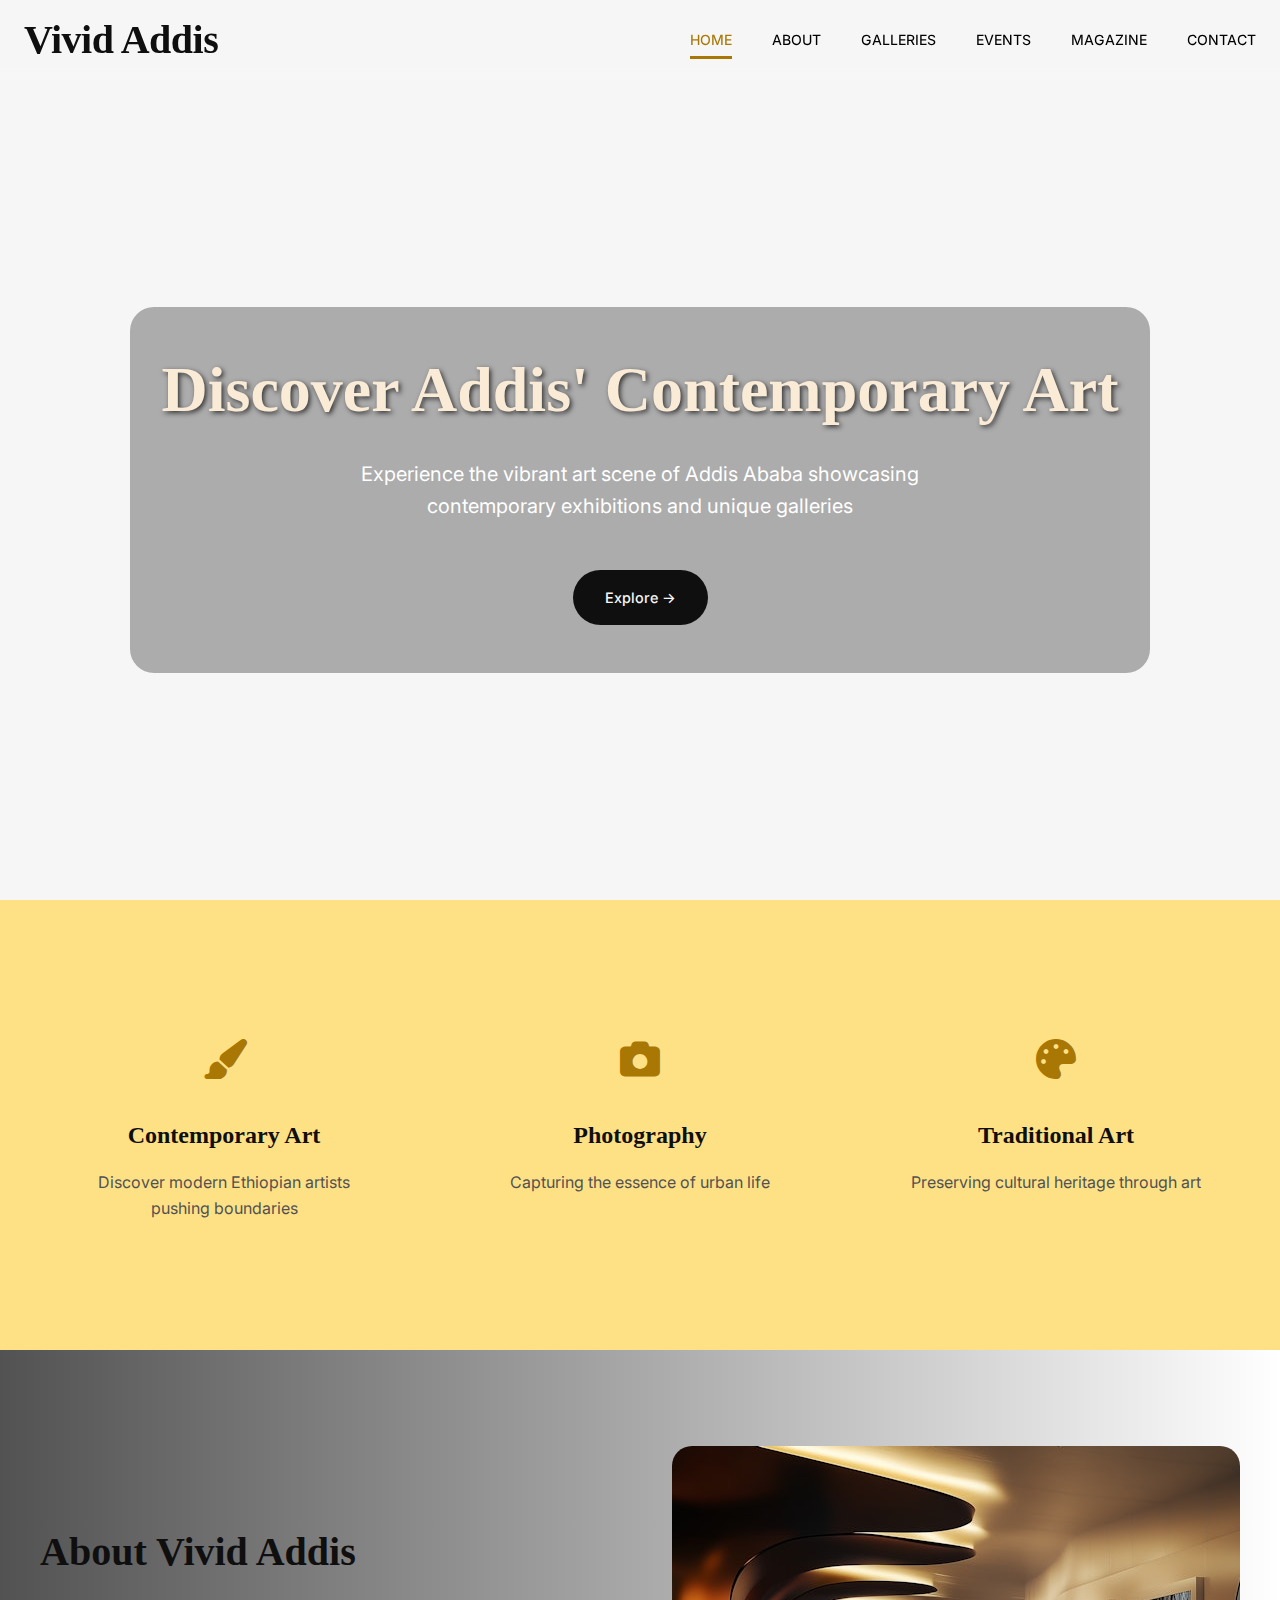
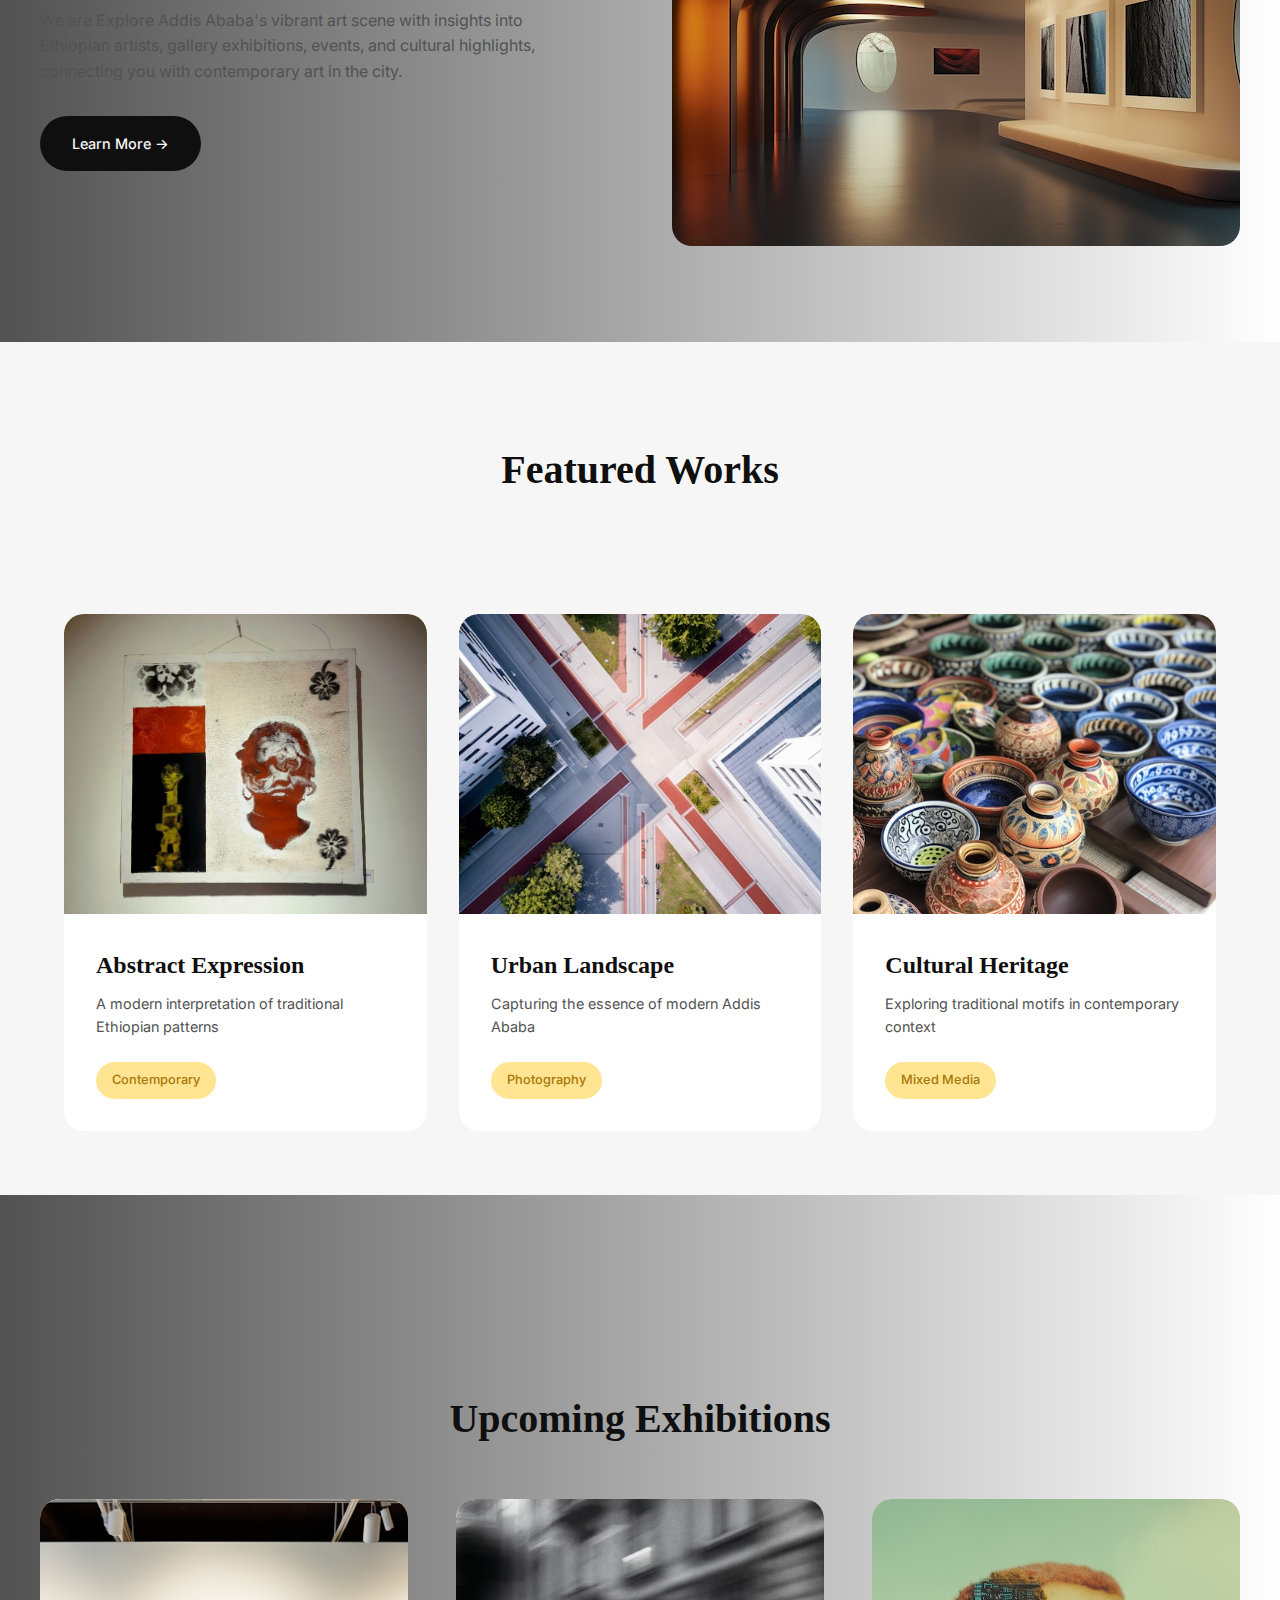
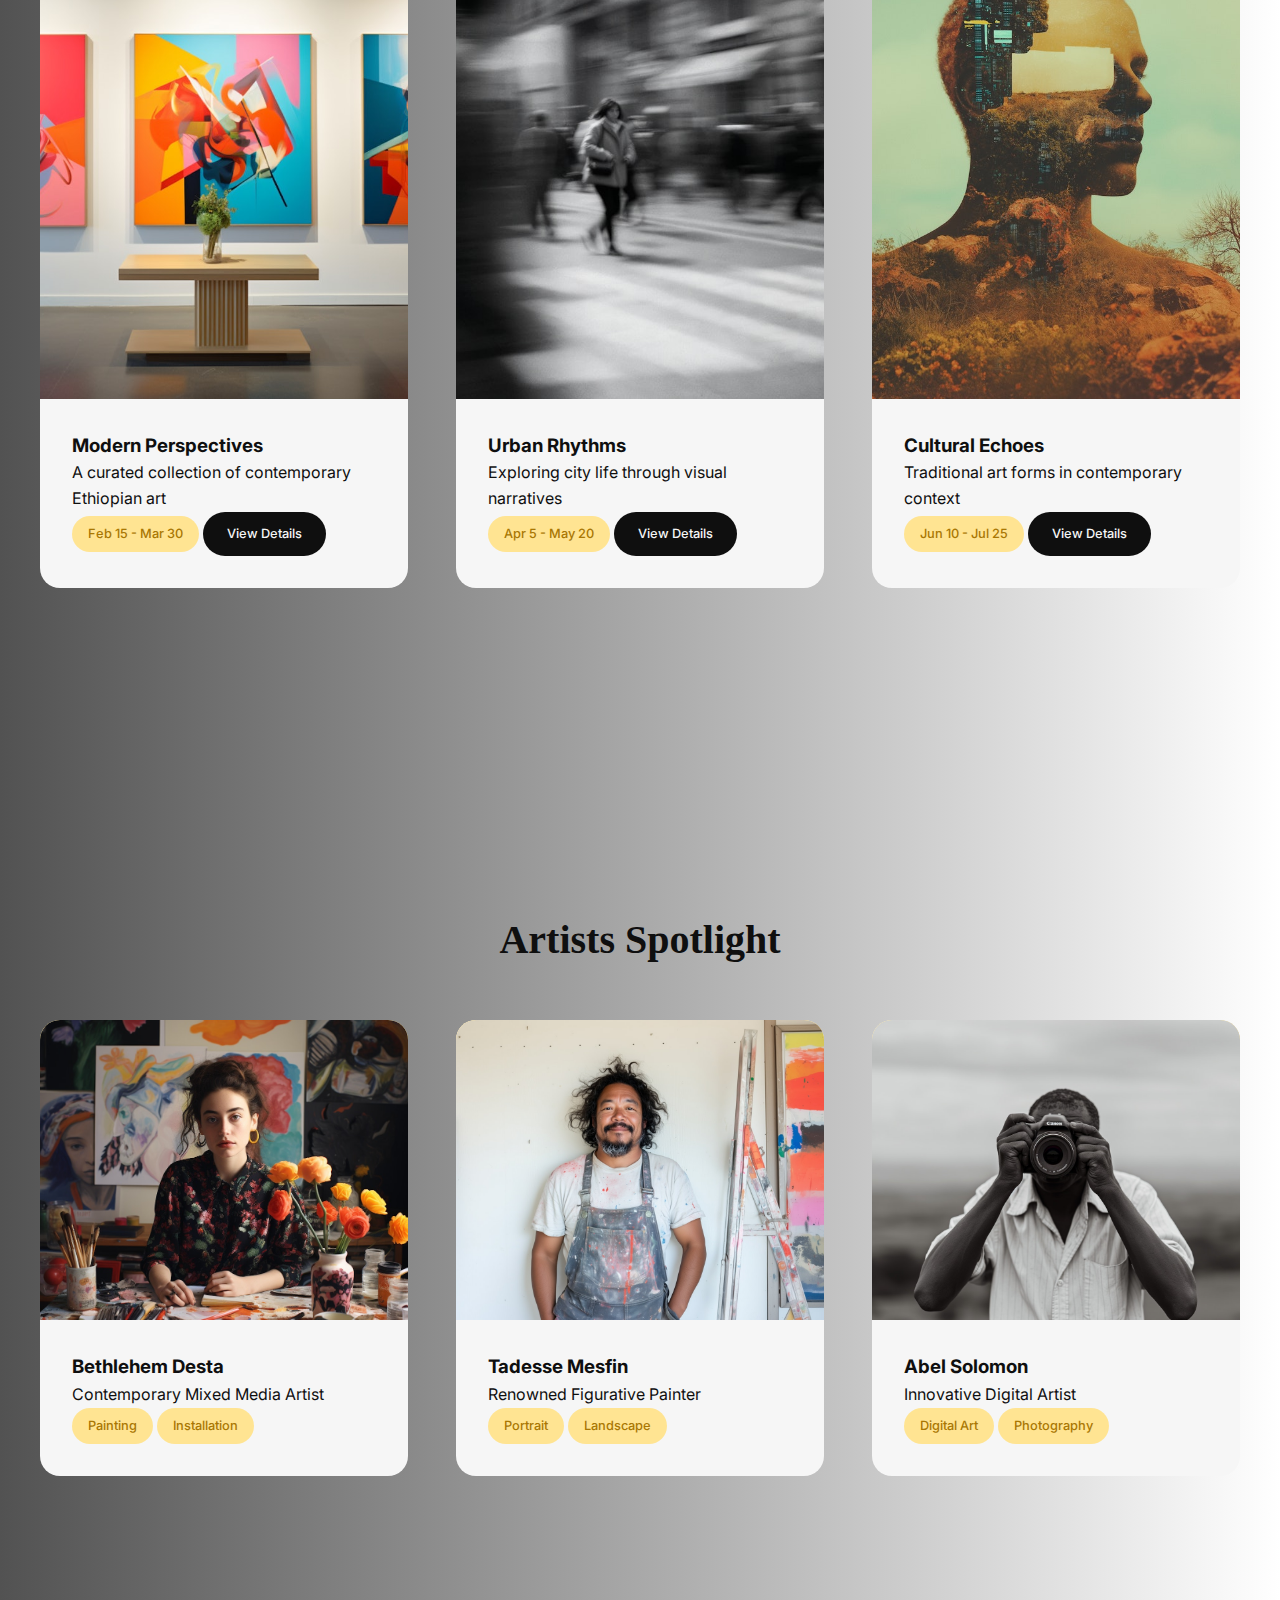
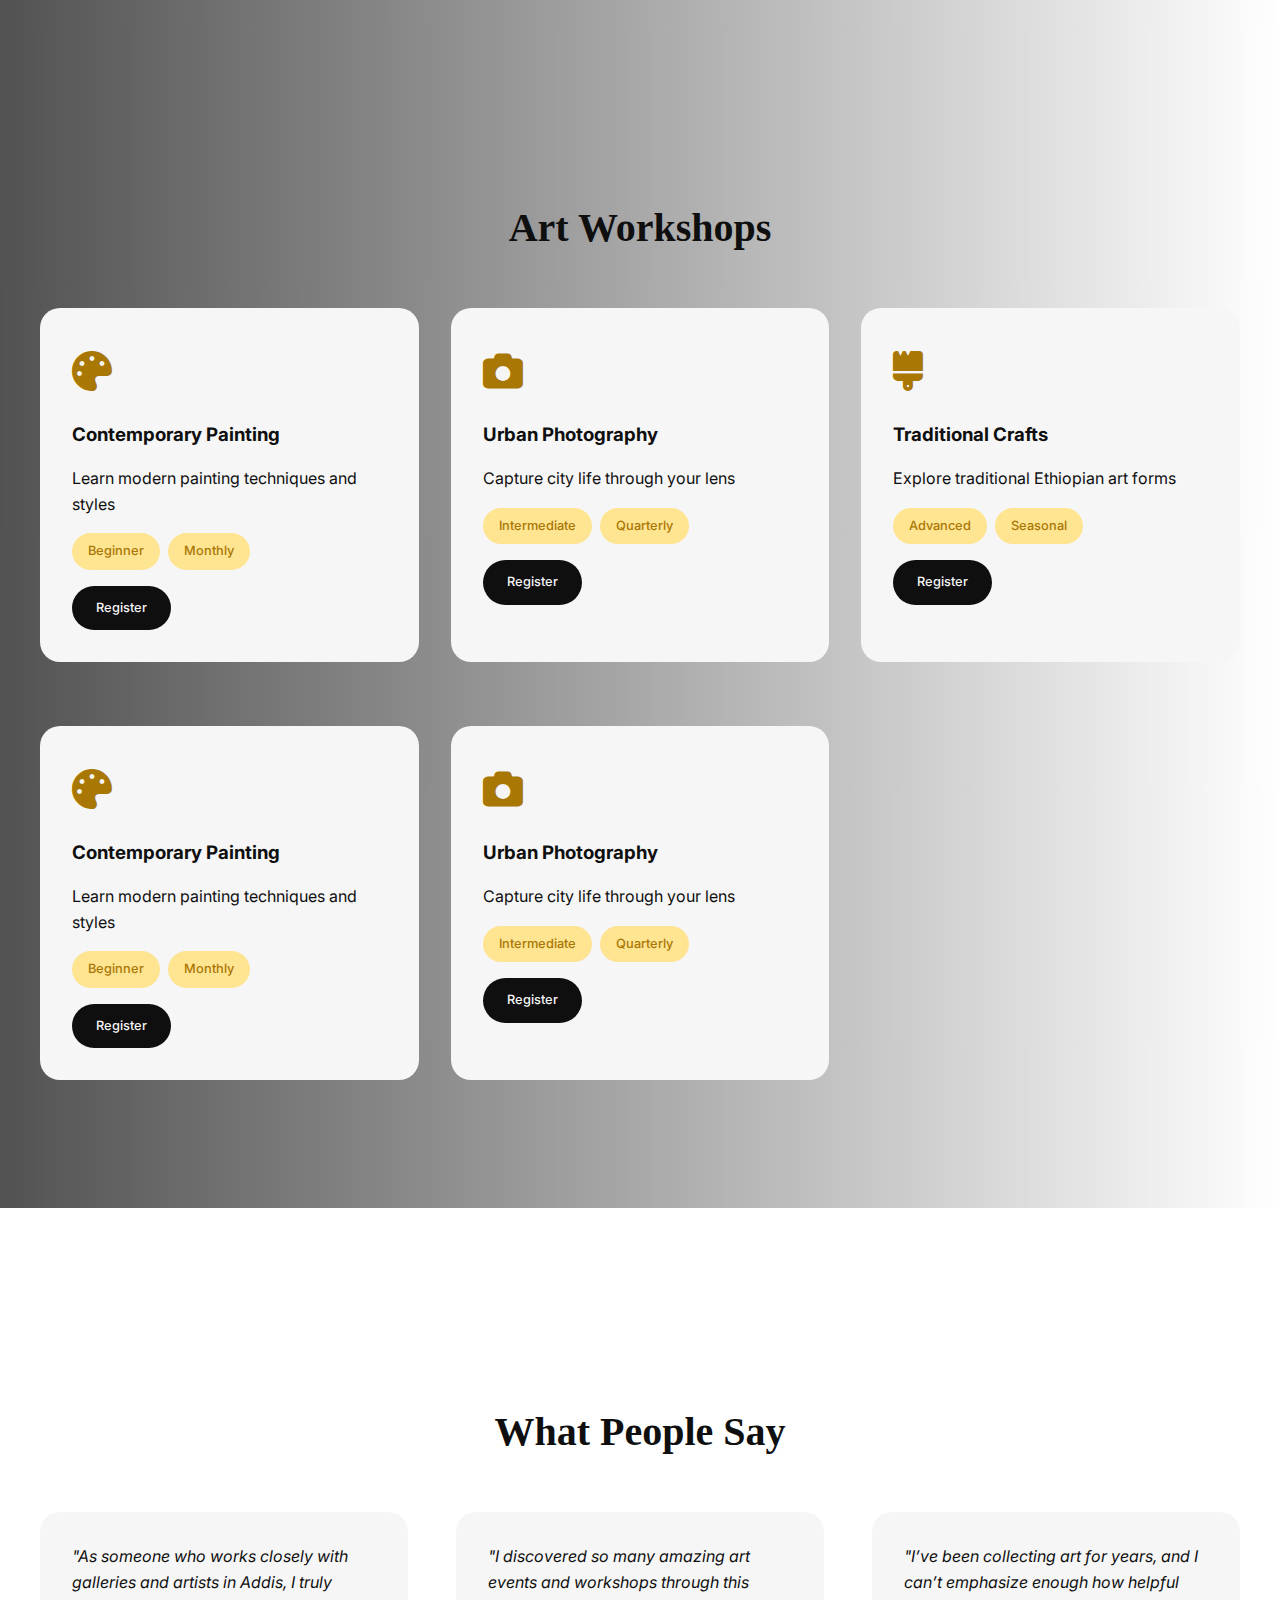
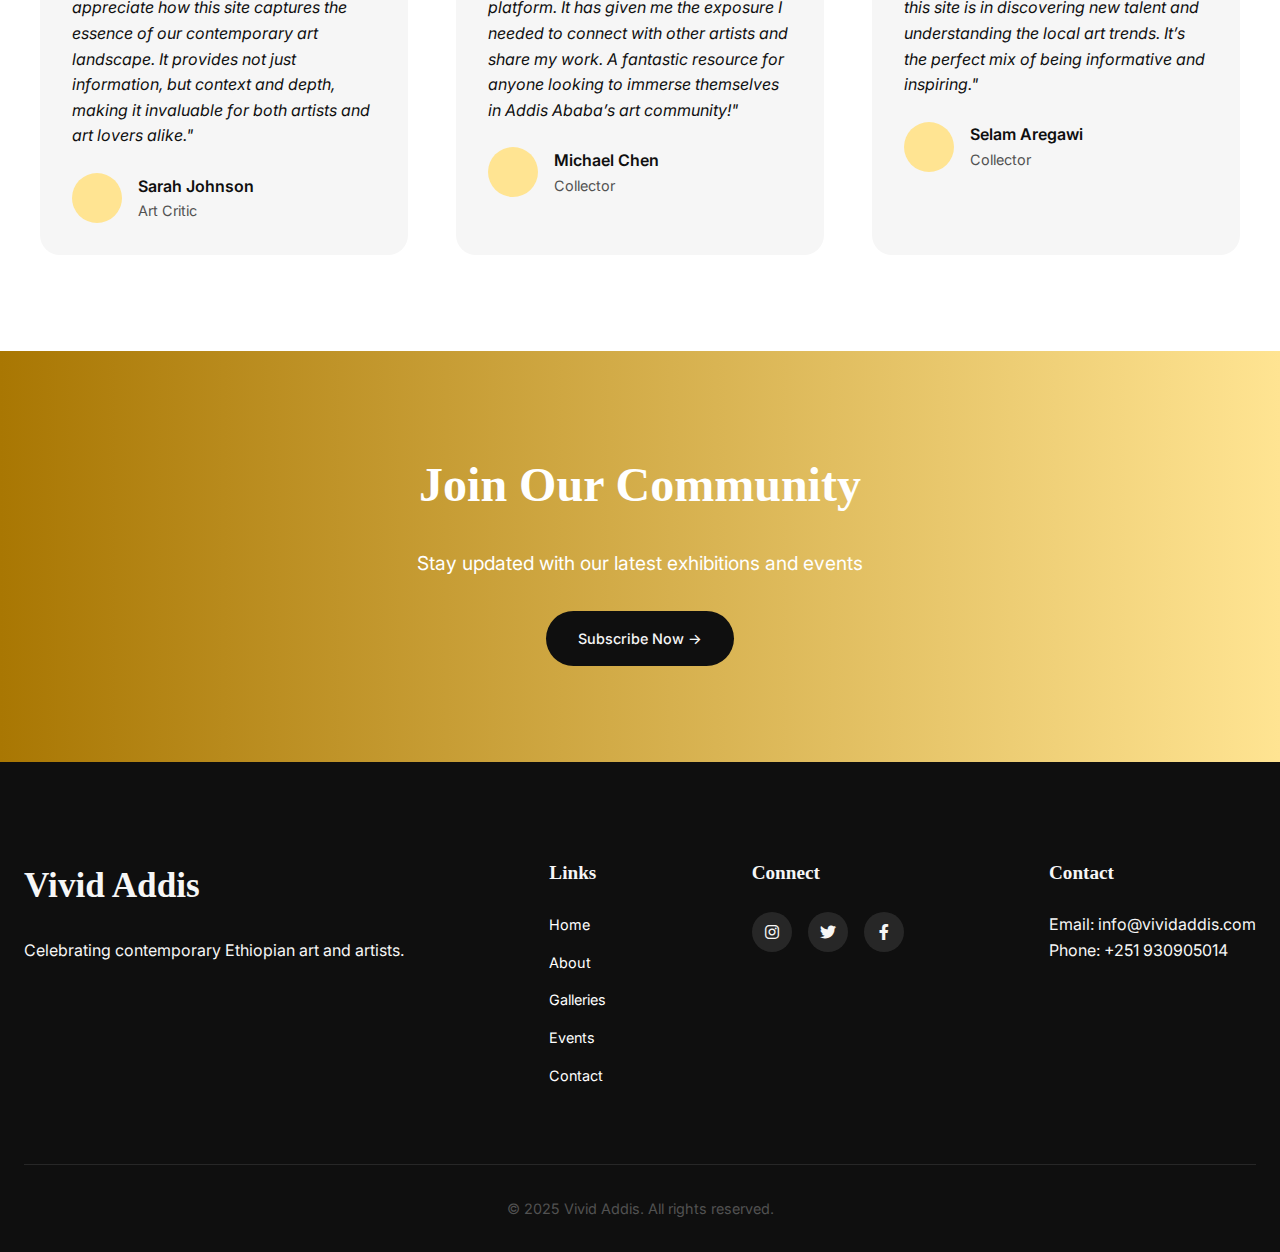
==== commit 63e51e75: "Add files via upload" ====
--- a/index.html
+++ b/index.html
@@ -8,10 +8,12 @@
     <link rel="stylesheet" href="index.css">
     <title>Vivid Addis</title>
     <style>
+
+
+
     </style>
 </head>
 <body>
-    <div id="page-transition"></div>
     <nav class="navbar">
         <div class="nav-container">
             <div class="nav-logo">Vivid Addis</div>
@@ -269,7 +271,7 @@
                 </div>
             </div>
             <div class="testimonial-card">
-                <p class="testimonial-text">"I discovered so many amazing art events and workshops through this platform. It has given me the exposure I needed to connect with other artists and share my work. A fantastic resource for anyone looking to immerse themselves in Addis Ababa's art community!"</p>
+                <p class="testimonial-text">"I discovered so many amazing art events and workshops through this platform. It has given me the exposure I needed to connect with other artists and share my work. A fantastic resource for anyone looking to immerse themselves in Addis Ababa’s art community!"</p>
                 <div class="testimonial-author">
                     <div class="author-avatar"></div>
                     <div class="author-info">
@@ -279,7 +281,7 @@
                 </div>
             </div>
              <div class="testimonial-card">
-                <p class="testimonial-text">"I've been collecting art for years, and I can't emphasize enough how helpful this site is in discovering new talent and understanding the local art trends. It's the perfect mix of being informative and inspiring."</p>
+                <p class="testimonial-text">"I’ve been collecting art for years, and I can’t emphasize enough how helpful this site is in discovering new talent and understanding the local art trends. It’s the perfect mix of being informative and inspiring."</p>
                 <div class="testimonial-author">
                     <div class="author-avatar"></div>
                     <div class="author-info">
@@ -354,8 +356,6 @@
     </div>
 </div>
 
-<script src="https://unpkg.com/framer-motion@10.16.4/dist/framer-motion.js"></script>
-<script src="https://unpkg.com/@studio-freight/lenis@1.0.27/dist/lenis.min.js"></script>
 <script src="index.js"></script>
 </body>
 </html>
--- a/index.css
+++ b/index.css
@@ -21,35 +21,12 @@
   box-sizing: border-box;
 }
 
-html {
-  scroll-behavior: smooth;
-}
-
 body {
   font-family: var(--font-body);
   background-color: var(--bg-primary);
   color: var(--text-primary);
   line-height: 1.6;
   overflow-x: hidden; /* Prevent horizontal scroll */
-  opacity: 0;
-  transition: opacity 0.5s ease;
-}
-
-body.loaded {
-  opacity: 1;
-}
-
-/* Page transition overlay */
-#page-transition {
-  position: fixed;
-  top: 0;
-  left: 0;
-  width: 100%;
-  height: 100%;
-  background-color: var(--accent);
-  z-index: 9999;
-  transform: translateY(100%);
-  pointer-events: none;
 }
 
 .navbar {
@@ -80,25 +57,6 @@
   font-size: 2.5rem;
   font-weight: 700;
   letter-spacing: -0.5px;
-  position: relative;
-  overflow: hidden;
-}
-
-.nav-logo::after {
-  content: "";
-  position: absolute;
-  bottom: 0;
-  left: 0;
-  width: 100%;
-  height: 3px;
-  background: linear-gradient(135deg, #a97703, #f4a636);
-  transform: scaleX(0);
-  transform-origin: left;
-  transition: transform 0.6s cubic-bezier(0.23, 1, 0.32, 1);
-}
-
-.nav-logo:hover::after {
-  transform: scaleX(1);
 }
 
 .nav-links {
@@ -166,19 +124,6 @@
   background: url(https://images.unsplash.com/photo-1637680298164-74342b63a61a?q=80&w=2070&auto=format&fit=crop&ixlib=rb-4.0.3&ixid=M3wxMjA3fDB8MHxwaG90by1wYWdlfHx8fGVufDB8fHx8fA%3D%3D)
     center / cover no-repeat;
   background-attachment: fixed;
-  position: relative;
-  overflow: hidden;
-}
-
-.hero::before {
-  content: "";
-  position: absolute;
-  top: 0;
-  left: 0;
-  width: 100%;
-  height: 100%;
-  background: rgba(0, 0, 0, 0.4);
-  z-index: 1;
 }
 
 .hero-content {
@@ -187,10 +132,6 @@
   background: rgba(0, 0, 0, 0.3);
   border-radius: 24px;
   padding: 3rem 2rem;
-  position: relative;
-  z-index: 2;
-  opacity: 0;
-  transform: translateY(30px);
 }
 
 .hero-subtitle {
@@ -233,49 +174,17 @@
   border-radius: 100px;
   font-weight: 500;
   font-size: 0.9rem;
-  transition: all 0.3s cubic-bezier(0.25, 0.8, 0.25, 1);
-  position: relative;
-  overflow: hidden;
-}
-
-.btn::before {
-  content: "";
-  position: absolute;
-  top: 0;
-  left: 0;
-  width: 100%;
-  height: 100%;
-  background: linear-gradient(135deg, #a97703, #f4a636);
-  z-index: -1;
-  opacity: 0;
-  transition: opacity 0.3s ease;
+  transition: transform 0.2s ease;
 }
 
 .btn:hover {
-  transform: translateY(-5px);
-  box-shadow: 0 7px 14px rgba(0, 0, 0, 0.1), 0 3px 6px rgba(0, 0, 0, 0.08);
-}
-
-.btn:hover::before {
-  opacity: 1;
+  transform: translateY(-2px);
+  background: #f4a636;
 }
 
 .features {
   padding: 6rem 1.5rem;
   background: #ffe185;
-  position: relative;
-  overflow: hidden;
-}
-
-.features::before {
-  content: "";
-  position: absolute;
-  top: 0;
-  left: 0;
-  width: 100%;
-  height: 100%;
-  background: url('data:image/svg+xml;utf8,<svg width="100" height="100" viewBox="0 0 100 100" xmlns="http://www.w3.org/2000/svg"><path d="M0 0L100 100" stroke="rgba(169, 119, 3, 0.1)" stroke-width="2"/></svg>');
-  opacity: 0.5;
 }
 
 .features-grid {
@@ -284,46 +193,17 @@
   display: grid;
   grid-template-columns: repeat(auto-fit, minmax(300px, 1fr));
   gap: 3rem;
-  position: relative;
 }
 
 .feature-card {
   text-align: center;
   padding: 2rem;
-  background: rgba(255, 255, 255, 0.1);
-  border-radius: 20px;
-  backdrop-filter: blur(5px);
-  box-shadow: 0 8px 32px rgba(0, 0, 0, 0.1);
-  transition: all 0.5s cubic-bezier(0.25, 0.8, 0.25, 1);
-  transform: translateY(50px);
-  opacity: 0;
-}
-
-.feature-card:hover {
-  transform: translateY(-10px) scale(1.03);
-  box-shadow: 0 15px 30px rgba(0, 0, 0, 0.15);
 }
 
 .feature-icon {
   font-size: 2.5rem;
   color: var(--accent);
   margin-bottom: 1.5rem;
-  position: relative;
-  display: inline-block;
-}
-
-.feature-icon::after {
-  content: "";
-  position: absolute;
-  width: 70px;
-  height: 70px;
-  background: var(--accent-light);
-  border-radius: 50%;
-  z-index: -1;
-  top: 50%;
-  left: 50%;
-  transform: translate(-50%, -50%);
-  opacity: 0.3;
 }
 
 .feature-title {
@@ -339,8 +219,6 @@
 .about-section {
   padding: 6rem 1.5rem;
   background: linear-gradient(to right, #525252, var(--bg-secondary));
-  position: relative;
-  overflow: hidden;
 }
 
 .about-container {
@@ -354,19 +232,16 @@
 
 .about-content {
   padding-right: 2rem;
-  opacity: 0;
-  transform: translateX(-50px);
 }
 
 .about-title {
   font-family: var(--font-heading);
   font-size: 2.5rem;
   margin-bottom: 1.5rem;
-  color: white;
 }
 
 .about-description {
-  color: #e0e0e0;
+  color: var(--text-secondary);
   margin-bottom: 2rem;
 }
 
@@ -375,39 +250,6 @@
   overflow: hidden;
   height: 400px;
   background-image: url("Image/Modern Art Gallery Interior.jpeg");
-  background-size: cover;
-  background-position: center;
-  opacity: 0;
-  transform: translateX(50px);
-  box-shadow: 0 15px 30px rgba(0, 0, 0, 0.2);
-}
-
-.section-title {
-  text-align: center;
-  font-family: var(--font-heading);
-  font-size: 2.5rem;
-  margin: 6rem 0 3rem;
-  position: relative;
-  display: inline-block;
-  left: 50%;
-  transform: translateX(-50%);
-  opacity: 0;
-}
-
-.section-title::after {
-  content: "";
-  position: absolute;
-  bottom: -10px;
-  left: 50%;
-  transform: translateX(-50%);
-  width: 0;
-  height: 4px;
-  background: linear-gradient(135deg, #a97703, #f4a636);
-  transition: width 0.8s cubic-bezier(0.25, 0.8, 0.25, 1);
-}
-
-.section-title.animate::after {
-  width: 80px;
 }
 
 .gallery-grid {
@@ -423,19 +265,11 @@
   background: var(--bg-secondary);
   border-radius: 20px;
   overflow: hidden;
-  transition: all 0.5s cubic-bezier(0.25, 0.8, 0.25, 1);
-  box-shadow: var(--shadow-md);
-  opacity: 0;
-  transform: translateY(30px);
+  transition: transform 0.3s ease;
 }
 
 .gallery-item:hover {
-  transform: translateY(-10px) scale(1.03);
-  box-shadow: var(--shadow-lg);
-}
-
-.gallery-item:hover .gallery-image {
-  transform: scale(1.1);
+  transform: translateY(-10px);
 }
 
 .gallery-image {
@@ -448,7 +282,6 @@
   background-repeat: no-repeat;
   position: relative;
   overflow: hidden;
-  transition: transform 0.7s cubic-bezier(0.25, 0.8, 0.25, 1);
 }
 
 .gallery-content {
@@ -475,32 +308,18 @@
   border-radius: 100px;
   font-size: 0.8rem;
   font-weight: 500;
-  transition: all 0.3s ease;
-}
-
-.tag:hover {
-  background: var(--accent);
-  color: white;
-  transform: translateY(-3px);
+}
+
+.section-title {
+  text-align: center;
+  font-family: var(--font-heading);
+  font-size: 2.5rem;
+  margin: 6rem 0 3rem;
 }
 
 .testimonials {
   padding: 6rem 1.5rem;
   background: var(--bg-secondary);
-  position: relative;
-  overflow: hidden;
-}
-
-.testimonials::before {
-  content: "";
-  position: absolute;
-  top: -100px;
-  right: -100px;
-  width: 300px;
-  height: 300px;
-  background: var(--accent-light);
-  border-radius: 50%;
-  opacity: 0.1;
 }
 
 .testimonials-grid {
@@ -515,32 +334,11 @@
   background: var(--bg-primary);
   padding: 2rem;
   border-radius: 20px;
-  box-shadow: var(--shadow-md);
-  transition: all 0.5s cubic-bezier(0.25, 0.8, 0.25, 1);
-  opacity: 0;
-  transform: scale(0.95);
-}
-
-.testimonial-card:hover {
-  transform: translateY(-10px) scale(1.02);
-  box-shadow: var(--shadow-lg);
 }
 
 .testimonial-text {
   font-style: italic;
   margin-bottom: 1.5rem;
-  position: relative;
-}
-
-.testimonial-text::before {
-  content: '"';
-  font-size: 4rem;
-  font-family: var(--font-heading);
-  position: absolute;
-  top: -20px;
-  left: -10px;
-  color: var(--accent-light);
-  opacity: 0.5;
 }
 
 .testimonial-author {
@@ -570,39 +368,100 @@
   text-align: center;
   background: linear-gradient(to right, var(--accent), var(--accent-light));
   color: white;
-  position: relative;
-  overflow: hidden;
-}
-
-.cta-section::before {
-  content: "";
-  position: absolute;
-  top: 0;
-  left: 0;
-  width: 100%;
-  height: 100%;
-  background: url('data:image/svg+xml;utf8,<svg width="100" height="100" viewBox="0 0 100 100" xmlns="http://www.w3.org/2000/svg"><path d="M0 0L100 100" stroke="rgba(255, 255, 255, 0.1)" stroke-width="2"/></svg>');
-  opacity: 0.5;
 }
 
 .cta-content {
   max-width: 800px;
   margin: 0 auto;
-  position: relative;
-  opacity: 0;
-  transform: translateY(30px);
 }
 
 .cta-title {
   font-family: var(--font-heading);
   font-size: 3rem;
   margin-bottom: 1.5rem;
-  text-shadow: 2px 2px 4px rgba(0, 0, 0, 0.2);
 }
 
 .cta-description {
   margin-bottom: 2rem;
   font-size: 1.2rem;
+}
+
+.footer {
+  background: #0f0f0f;
+  color: var(--bg-primary);
+  padding: 6rem 1.5rem 2rem;
+  margin-top: 0rem;
+}
+
+.footer-grid {
+  max-width: 1600px;
+  margin: 0 auto;
+  display: flex;
+  flex-wrap: wrap;
+  justify-content: space-between;
+  gap: 3rem;
+}
+
+.footer-heading {
+  font-family: var(--font-heading);
+  font-size: 1.2rem;
+  margin-bottom: 1.5rem;
+}
+
+.footer-vivid {
+  font-family: var(--font-heading);
+  font-size: 2.2rem;
+  margin-bottom: 1.5rem;
+}
+
+.footer-links {
+  list-style: none;
+}
+
+.footer-links li {
+  margin-bottom: 0.75rem;
+}
+
+.footer-links a {
+  color: #ffffff;
+  text-decoration: none;
+  font-size: 0.9rem;
+  transition: color 0.2s ease;
+}
+
+.footer-links a:hover {
+  color: var(--accent);
+}
+
+.social-links {
+  display: flex;
+  gap: 1rem;
+}
+
+.social-link {
+  width: 40px;
+  height: 40px;
+  border-radius: 50%;
+  background: rgba(255, 255, 255, 0.1);
+  display: flex;
+  align-items: center;
+  justify-content: center;
+  color: var(--bg-primary);
+  text-decoration: none;
+  transition: background 0.2s ease;
+}
+
+.social-link:hover {
+  background: var(--accent);
+}
+
+.copyright {
+  text-align: center;
+  color: var(--text-secondary);
+  font-size: 0.9rem;
+  margin-top: 4rem;
+  padding-top: 2rem;
+  border-top: 1px solid rgba(255, 255, 255, 0.1);
 }
 
 .exhibitions,
@@ -610,11 +469,16 @@
 .workshops {
   padding: 6rem 1.5rem;
   background: linear-gradient(to right, #525252, var(--bg-secondary));
-  position: relative;
-  overflow: hidden;
-}
-
-.exhibitions-grid,
+}
+
+.exhibitions-grid {
+  max-width: 1200px;
+  margin: 0 auto;
+  display: grid;
+  grid-template-columns: repeat(auto-fit, minmax(300px, 1fr));
+  gap: 3rem;
+}
+
 .artists-grid {
   max-width: 1200px;
   margin: 0 auto;
@@ -639,19 +503,15 @@
   background: var(--bg-primary);
   border-radius: 20px;
   overflow: hidden;
-  transition: all 0.5s cubic-bezier(0.25, 0.8, 0.25, 1);
+  transition: transform 0.3s ease;
   margin-bottom: 2rem;
   width: 100%;
-  box-shadow: var(--shadow-md);
-  opacity: 0;
-  transform: translateY(50px);
 }
 
 .exhibition-card:hover,
 .artist-card:hover,
 .workshop-card:hover {
-  transform: translateY(-10px) scale(1.03);
-  box-shadow: var(--shadow-lg);
+  transform: translateY(-10px);
 }
 
 .exhibition-image {
@@ -663,11 +523,6 @@
   background-repeat: no-repeat;
   position: relative;
   overflow: hidden;
-  transition: transform 0.7s cubic-bezier(0.25, 0.8, 0.25, 1);
-}
-
-.exhibition-card:hover .exhibition-image {
-  transform: scale(1.1);
 }
 
 .artist-image {
@@ -679,11 +534,6 @@
   background-repeat: no-repeat;
   position: relative;
   overflow: hidden;
-  transition: transform 0.7s cubic-bezier(0.25, 0.8, 0.25, 1);
-}
-
-.artist-card:hover .artist-image {
-  transform: scale(1.1);
 }
 
 .exhibition-content,
@@ -701,27 +551,10 @@
   font-size: 2.5rem;
   color: var(--accent);
   margin-bottom: 1rem;
-  position: relative;
-  display: inline-block;
-}
-
-.workshop-icon::after {
-  content: "";
-  position: absolute;
-  width: 60px;
-  height: 60px;
-  background: var(--accent-light);
-  border-radius: 50%;
-  z-index: -1;
-  top: 50%;
-  left: 50%;
-  transform: translate(-50%, -50%);
-  opacity: 0.3;
 }
 
 .workshop-title {
   margin-bottom: 1rem;
-  font-family: var(--font-heading);
 }
 
 .workshop-details {
@@ -729,164 +562,6 @@
   flex-wrap: wrap;
   gap: 0.5rem;
   margin: 1rem 0;
-}
-
-.footer {
-  background: #0f0f0f;
-  color: var(--bg-primary);
-  padding: 6rem 1.5rem 2rem;
-  margin-top: 0rem;
-  position: relative;
-  overflow: hidden;
-}
-
-.footer::before {
-  content: "";
-  position: absolute;
-  bottom: 0;
-  right: 0;
-  width: 300px;
-  height: 300px;
-  background: var(--accent);
-  opacity: 0.05;
-  border-radius: 50%;
-  transform: translate(150px, 150px);
-}
-
-.footer-grid {
-  max-width: 1600px;
-  margin: 0 auto;
-  display: flex;
-  flex-wrap: wrap;
-  justify-content: space-between;
-  gap: 3rem;
-}
-
-.footer-heading {
-  font-family: var(--font-heading);
-  font-size: 1.2rem;
-  margin-bottom: 1.5rem;
-  position: relative;
-  display: inline-block;
-}
-
-.footer-heading::after {
-  content: "";
-  position: absolute;
-  bottom: -5px;
-  left: 0;
-  width: 30px;
-  height: 2px;
-  background: var(--accent-gradient);
-}
-
-.footer-vivid {
-  font-family: var(--font-heading);
-  font-size: 2.2rem;
-  margin-bottom: 1.5rem;
-  position: relative;
-}
-
-.footer-vivid::after {
-  content: "";
-  position: absolute;
-  bottom: -5px;
-  left: 0;
-  width: 50px;
-  height: 3px;
-  background: var(--accent-gradient);
-}
-
-.footer-links {
-  list-style: none;
-}
-
-.footer-links li {
-  margin-bottom: 0.75rem;
-}
-
-.footer-links a {
-  color: #ffffff;
-  text-decoration: none;
-  font-size: 0.9rem;
-  transition: all 0.3s ease;
-  position: relative;
-  display: inline-block;
-}
-
-.footer-links a::after {
-  content: "";
-  position: absolute;
-  bottom: -3px;
-  left: 0;
-  width: 0;
-  height: 2px;
-  background: var(--accent);
-  transition: width 0.3s ease;
-}
-
-.footer-links a:hover {
-  color: var(--accent);
-}
-
-.footer-links a:hover::after {
-  width: 100%;
-}
-
-.social-links {
-  display: flex;
-  gap: 1rem;
-}
-
-.social-link {
-  width: 40px;
-  height: 40px;
-  border-radius: 50%;
-  background: rgba(255, 255, 255, 0.1);
-  display: flex;
-  align-items: center;
-  justify-content: center;
-  color: var(--bg-primary);
-  text-decoration: none;
-  transition: all 0.3s cubic-bezier(0.25, 0.8, 0.25, 1);
-  position: relative;
-  overflow: hidden;
-}
-
-.social-link::before {
-  content: "";
-  position: absolute;
-  top: 0;
-  left: 0;
-  width: 100%;
-  height: 100%;
-  background: var(--accent-gradient);
-  opacity: 0;
-  transition: opacity 0.3s ease;
-  z-index: 0;
-}
-
-.social-link:hover {
-  transform: translateY(-3px);
-}
-
-.social-link:hover::before {
-  opacity: 1;
-}
-
-.social-link:hover i {
-  color: white;
-  position: relative;
-  z-index: 1;
-}
-
-.copyright {
-  text-align: center;
-  color: var(--text-secondary);
-  font-size: 0.9rem;
-  margin-top: 4rem;
-  padding-top: 2rem;
-  border-top: 1px solid rgba(255, 255, 255, 0.1);
 }
 
 /* Mobile Menu Styles */
@@ -911,7 +586,7 @@
   z-index: 1001;
   padding: 5rem 2rem 2rem;
   box-shadow: var(--shadow-lg);
-  transition: right 0.5s cubic-bezier(0.25, 0.8, 0.25, 1);
+  transition: right 0.3s ease;
   overflow-y: auto;
 }
 
@@ -971,7 +646,6 @@
   opacity: 0;
   visibility: hidden;
   transition: opacity 0.3s ease, visibility 0.3s ease;
-  backdrop-filter: blur(5px);
 }
 
 .mobile-menu-overlay.active {
@@ -1067,96 +741,3 @@
   }
 }
 
-/* Animation classes */
-.fade-in {
-  animation: fadeIn 1s forwards;
-}
-
-.fade-up {
-  animation: fadeUp 1s forwards;
-}
-
-.fade-left {
-  animation: fadeLeft 1s forwards;
-}
-
-.fade-right {
-  animation: fadeRight 1s forwards;
-}
-
-.scale-in {
-  animation: scaleIn 1s forwards;
-}
-
-@keyframes fadeIn {
-  from {
-    opacity: 0;
-  }
-  to {
-    opacity: 1;
-  }
-}
-
-@keyframes fadeUp {
-  from {
-    opacity: 0;
-    transform: translateY(30px);
-  }
-  to {
-    opacity: 1;
-    transform: translateY(0);
-  }
-}
-
-@keyframes fadeLeft {
-  from {
-    opacity: 0;
-    transform: translateX(-50px);
-  }
-  to {
-    opacity: 1;
-    transform: translateX(0);
-  }
-}
-
-@keyframes fadeRight {
-  from {
-    opacity: 0;
-    transform: translateX(50px);
-  }
-  to {
-    opacity: 1;
-    transform: translateX(0);
-  }
-}
-
-@keyframes scaleIn {
-  from {
-    opacity: 0;
-    transform: scale(0.95);
-  }
-  to {
-    opacity: 1;
-    transform: scale(1);
-  }
-}
-
-/* Page transition animations */
-@keyframes pageTransitionIn {
-  from {
-    transform: translateY(100%);
-  }
-  to {
-    transform: translateY(0);
-  }
-}
-
-@keyframes pageTransitionOut {
-  from {
-    transform: translateY(0);
-  }
-  to {
-    transform: translateY(-100%);
-  }
-}
-
